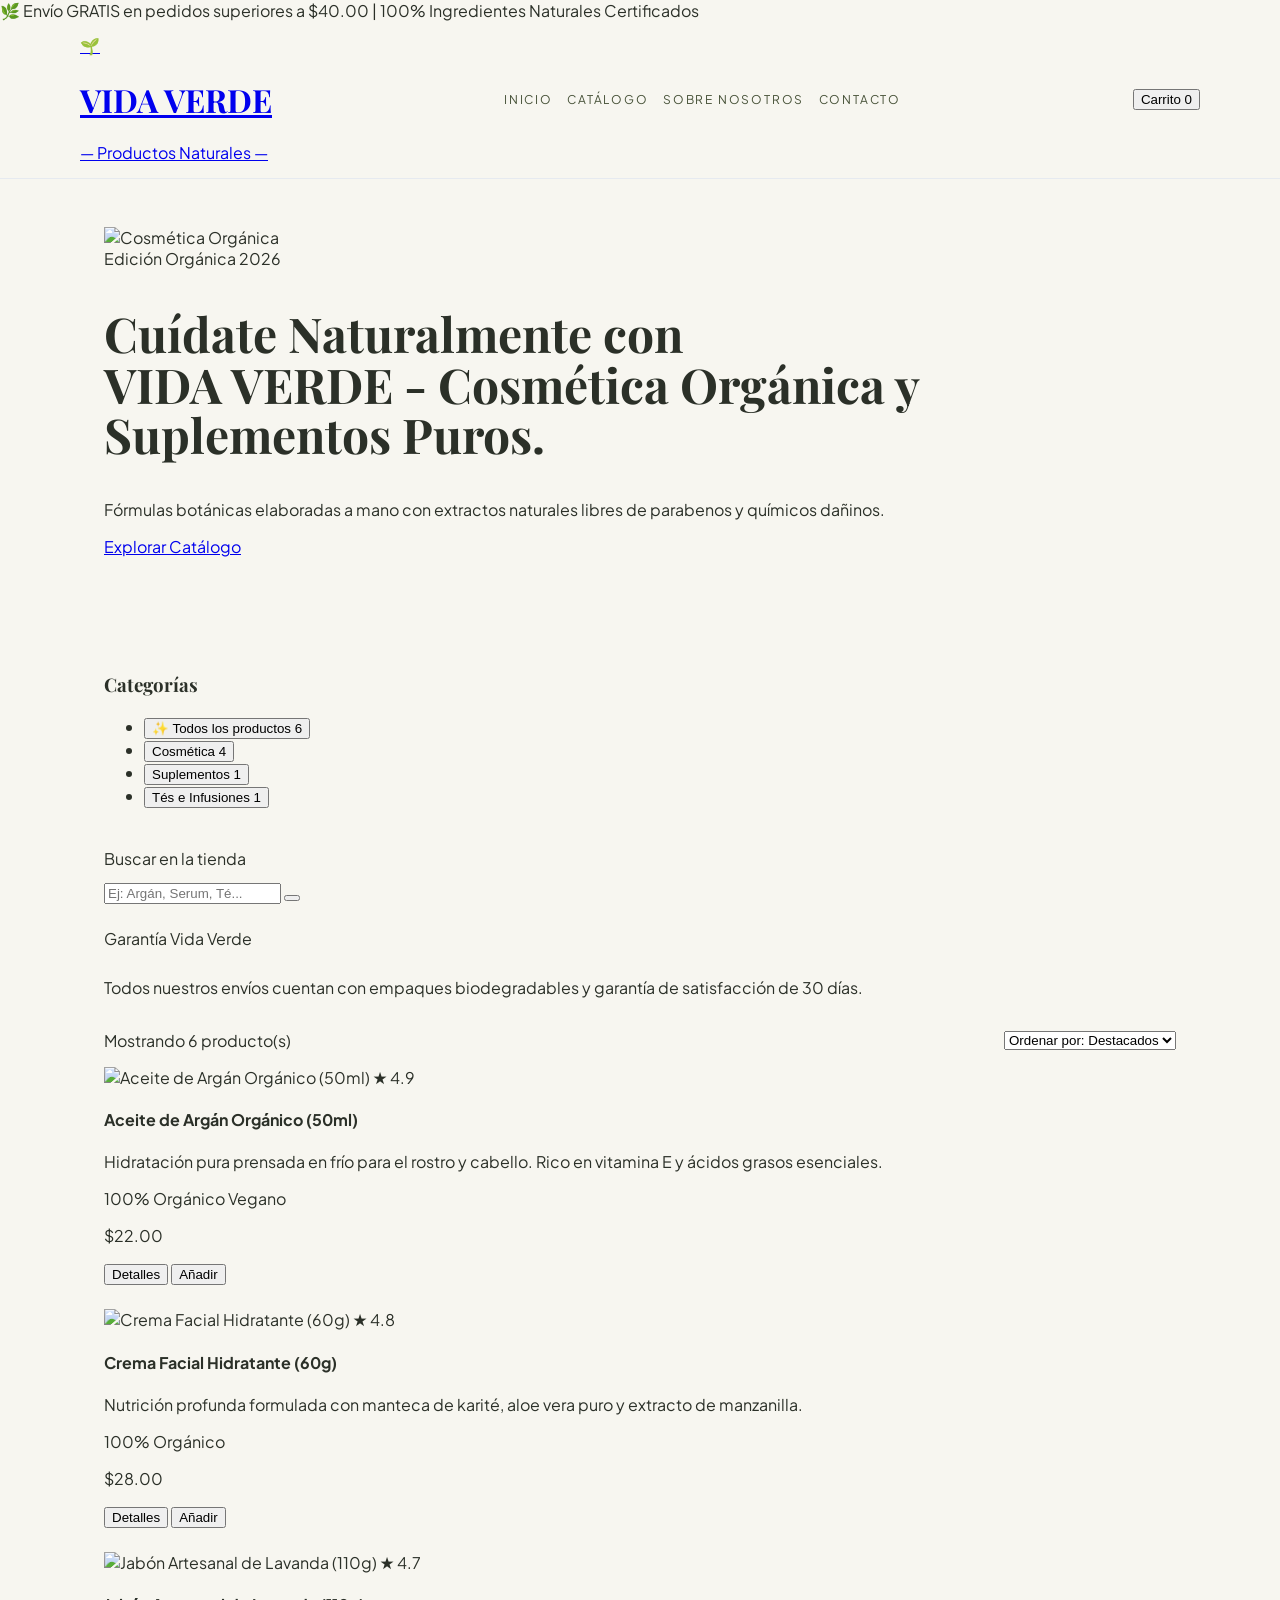
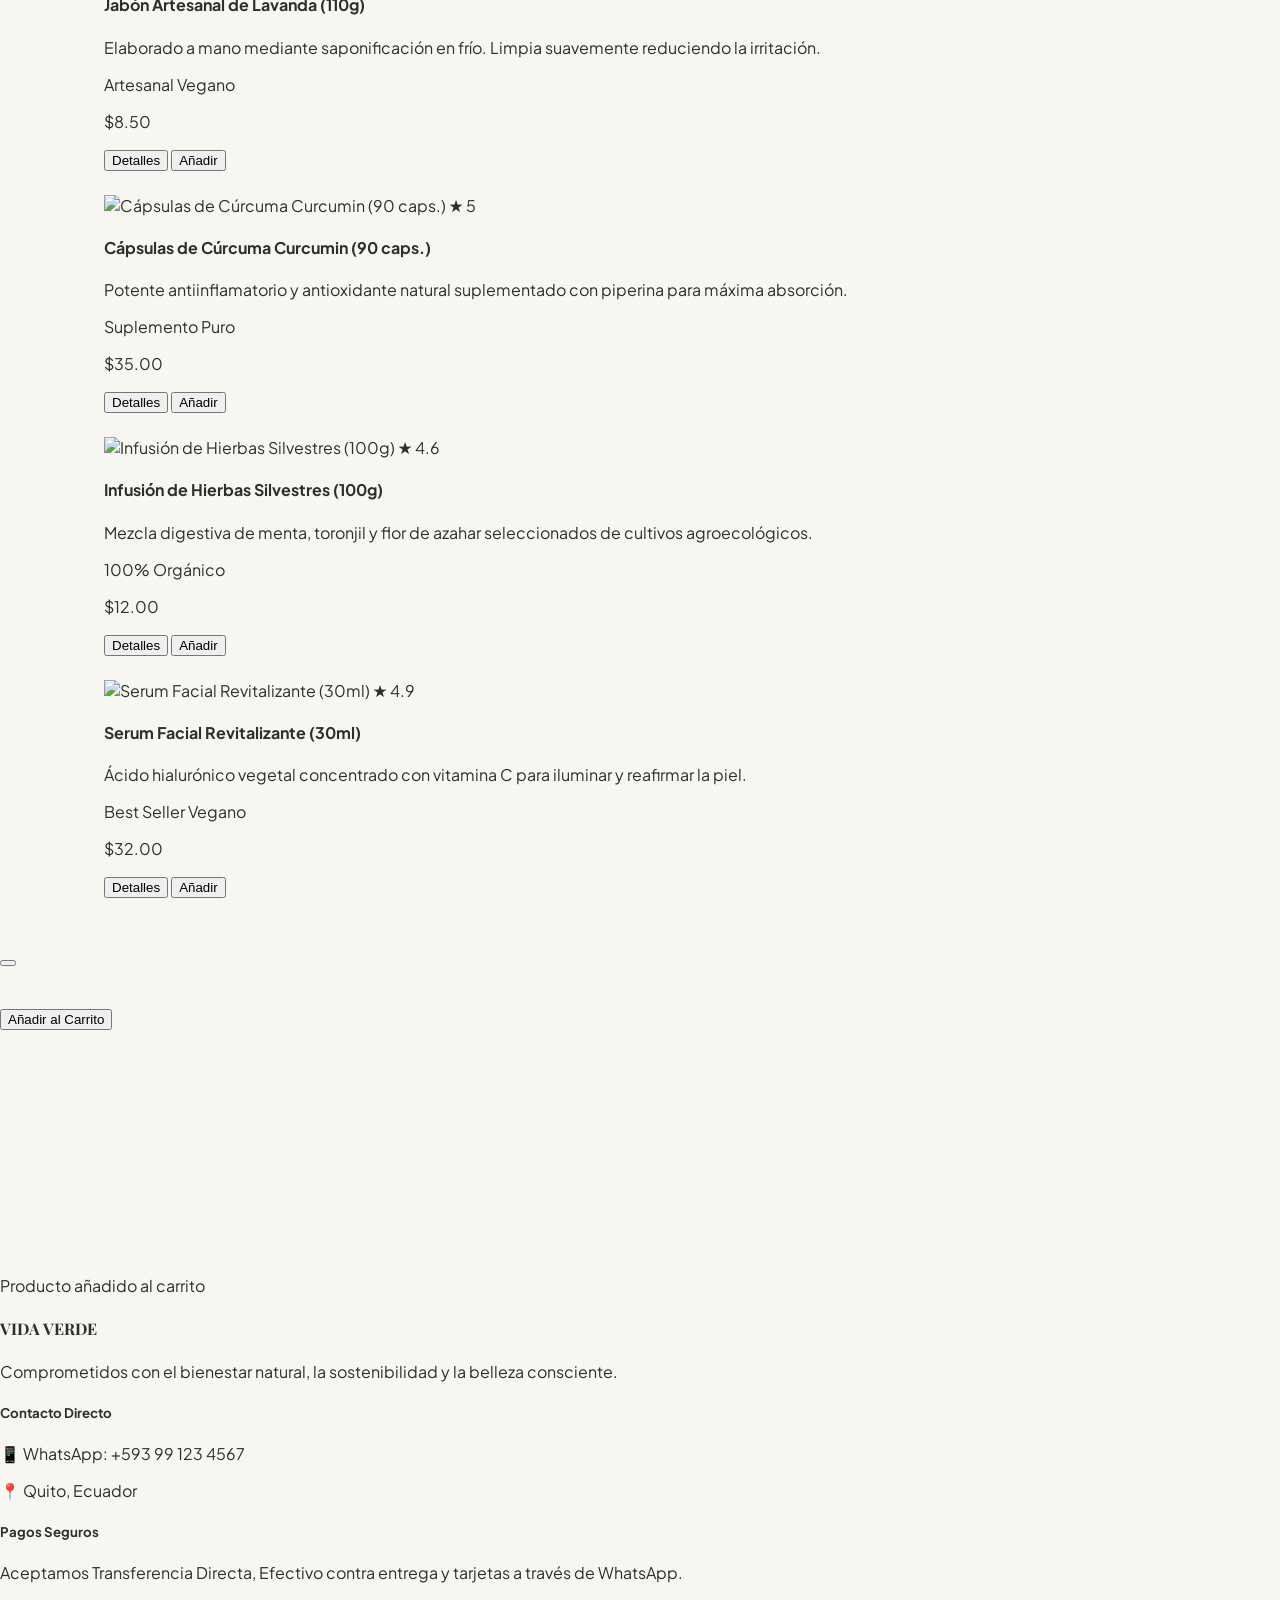
==== index.html @ 77e01f80 "Primer commit" ====
<!DOCTYPE html>
<html lang="es">
<head>
  <meta charset="UTF-8">
  <meta name="viewport" content="width=device-width, initial-scale=1.0, maximum-scale=1.0, user-scalable=no">
  <title>Vida Verde — Cosmética Orgánica & Suplementos Puros</title>
  
  <!-- Tailwind CSS CDN -->
  <script src="https://cdn.tailwindcss.com"></script>
  <script>
    tailwind.config = {
      theme: {
        extend: {
          colors: {
            brand: {
              bg: '#F7F6F0',
              card: '#FFFFFF',
              green: '#5B6E4E',
              'green-dark': '#435239',
              'green-light': '#E8EFE5',
              text: '#2B3028',
              muted: '#6C7367',
              accent: '#C5A059'
            }
          }
        }
      }
    }
  </script>

  <!-- Google Fonts -->
  <link rel="preconnect" href="https://fonts.googleapis.com">
  <link rel="preconnect" href="https://fonts.gstatic.com" crossorigin>
  <link href="https://fonts.googleapis.com/css2?family=Playfair+Display:ital,wght@0,500;0,600;0,700;1,400&family=Plus+Jakarta+Sans:wght@300;400;500;600;700&display=swap" rel="stylesheet">
  
  <!-- Iconos Lucide -->
  <script src="https://unpkg.com/lucide@latest"></script>

  <!-- CSS Personalizado -->
  <link rel="stylesheet" href="styles.css">
</head>
<body class="bg-brand-bg text-brand-text font-sans antialiased min-h-screen flex flex-col">

  <!-- BARRA DE ANUNCIOS SUPERIOR -->
  <div class="bg-brand-green text-white text-[11px] font-medium py-1.5 px-4 text-center tracking-wide flex justify-center items-center gap-2">
    <span>🌿 Envío GRATIS en pedidos superiores a $40.00</span>
    <span class="hidden sm:inline">| 100% Ingredientes Naturales Certificados</span>
  </div>

  <!-- ENCABEZADO PRINCIPAL -->
  <header class="site-header bg-brand-bg/95 backdrop-blur-md border-b border-stone-200/80 sticky top-0 z-40">
    <div class="site-header__inner container flex justify-between items-center">
      
      <!-- Logo -->
      <a href="#" class="flex items-center gap-3 group">
        <div class="w-10 h-10 rounded-full bg-brand-green/15 flex items-center justify-center text-brand-green font-bold text-xl group-hover:scale-105 transition-transform">
          🌱
        </div>
        <div>
          <h1 class="font-serif text-2xl font-bold tracking-tight text-stone-900 leading-none">
            VIDA VERDE
          </h1>
          <span class="text-[9px] uppercase font-bold tracking-widest text-brand-muted block mt-1">— Productos Naturales —</span>
        </div>
      </a>

      <!-- Menú Central (Escritorio) -->
      <nav class="site-nav flex flex-wrap items-center gap-3 text-xs font-semibold uppercase tracking-wider text-stone-700">
        <a href="#" class="text-brand-green font-bold nav-link" data-section="inicio">Inicio</a>
        <a href="#catalogo" class="hover:text-brand-green transition nav-link" data-section="catalogo">Catálogo</a>
        <a href="#nosotros" class="hover:text-brand-green transition nav-link" data-section="nosotros">Sobre Nosotros</a>
        <a href="contact.html" class="hover:text-brand-green transition nav-link" data-section="contacto">Contacto</a>
      </nav>

      <!-- Botón Carrito con Badge Dinámico -->
      <button onclick="toggleCarrito()" class="relative flex items-center gap-2 bg-white border border-stone-200/80 px-3.5 py-2 rounded-full hover:border-brand-green transition shadow-sm">
        <i data-lucide="shopping-bag" class="w-4 h-4 text-brand-green"></i>
        <span class="text-xs font-bold text-stone-800">Carrito</span>
        <span id="cart-count" class="bg-brand-green text-white text-[10px] font-bold w-5 h-5 rounded-full flex items-center justify-center ml-1">0</span>
      </button>

    </div>
  </header>

  <!-- HERO BANNER PREMIUM -->
  <section class="hero-section section container max-w-7xl mx-auto px-4 sm:px-6 pt-4 pb-6 w-full">
    <div class="relative rounded-3xl overflow-hidden bg-stone-900 min-h-[320px] sm:min-h-[380px] flex items-center shadow-sm">
      
      <!-- Imagen de Fondo -->
      <img src="https://images.unsplash.com/photo-1540555700478-4be289fbecef?auto=format&fit=crop&q=80&w=1600" 
           alt="Cosmética Orgánica" 
           class="absolute inset-0 w-full h-full object-cover opacity-85">
      
      <!-- Degradado -->
      <div class="absolute inset-0 bg-gradient-to-r from-stone-950/75 via-stone-900/40 to-transparent"></div>

      <!-- Contenido Banner -->
      <div class="relative z-10 p-6 sm:p-12 max-w-xl text-white space-y-4">
        <span class="inline-block bg-white/20 backdrop-blur-md text-white text-[10px] font-bold uppercase tracking-widest px-3 py-1 rounded-full">
          Edición Orgánica 2026
        </span>
        <h2 class="section-title font-serif text-2xl sm:text-4xl leading-snug font-normal">
          Cuídate Naturalmente con <br>
          <span class="font-semibold text-brand-accent">VIDA VERDE</span> - Cosmética Orgánica y Suplementos Puros.
        </h2>
        <p class="text-xs text-stone-200 font-light max-w-md hidden sm:block">
          Fórmulas botánicas elaboradas a mano con extractos naturales libres de parabenos y químicos dañinos.
        </p>
        <a href="#catalogo" class="inline-flex items-center gap-2 bg-brand-green hover:bg-brand-green-dark text-white text-xs font-semibold px-5 py-2.5 rounded-xl transition">
          Explorar Catálogo <i data-lucide="arrow-right" class="w-3.5 h-3.5"></i>
        </a>
      </div>

    </div>
  </section>

  <!-- CONTENIDO PRINCIPAL: CATEGORÍAS + BUSCADOR + PRODUCTOS -->
  <section id="catalogo" class="catalog-section section container max-w-7xl mx-auto px-4 sm:px-6 grid grid-cols-1 lg:grid-cols-4 gap-8 my-4 flex-1">
    
    <!-- SIDEBAR DE FILTROS (Izquierda) -->
    <aside class="catalog-sidebar lg:col-span-1 space-y-6">
      
      <div>
        <h3 class="font-serif font-bold text-base text-stone-900 pb-2 border-b border-stone-300 flex justify-between items-center">
          <span>Categorías</span>
          <i data-lucide="sliders-horizontal" class="w-4 h-4 text-stone-400"></i>
        </h3>

        <ul class="space-y-1.5 text-xs font-medium text-stone-600 mt-3" id="sidebar-categories">
          <li>
            <button onclick="seleccionarCategoria('todos', this)" class="cat-btn active w-full text-left px-3 py-2 rounded-xl flex justify-between items-center transition bg-brand-green text-white font-semibold">
              <span>✨ Todos los productos</span>
              <span id="count-todos" class="text-[10px] opacity-80">6</span>
            </button>
          </li>
          <li>
            <button onclick="seleccionarCategoria('cosmetica', this)" class="cat-btn w-full text-left px-3 py-2 rounded-xl flex justify-between items-center transition hover:bg-stone-200/60">
              <span>Cosmética</span>
              <span id="count-cosmetica" class="text-[10px] text-stone-400">4</span>
            </button>
          </li>
          <li>
            <button onclick="seleccionarCategoria('suplementos', this)" class="cat-btn w-full text-left px-3 py-2 rounded-xl flex justify-between items-center transition hover:bg-stone-200/60">
              <span>Suplementos</span>
              <span id="count-suplementos" class="text-[10px] text-stone-400">1</span>
            </button>
          </li>
          <li>
            <button onclick="seleccionarCategoria('tes', this)" class="cat-btn w-full text-left px-3 py-2 rounded-xl flex justify-between items-center transition hover:bg-stone-200/60">
              <span>Tés e Infusiones</span>
              <span id="count-tes" class="text-[10px] text-stone-400">1</span>
            </button>
          </li>
        </ul>
      </div>

      <!-- Buscador con icono de limpiar -->
      <div class="search-panel">
        <label class="block text-xs font-bold text-stone-700 mb-1.5">Buscar en la tienda</label>
        <div class="relative">
          <input type="text" id="search-input" oninput="filtrarProductos()" placeholder="Ej: Argán, Serum, Té..." 
                 class="w-full pl-9 pr-8 py-2.5 rounded-xl bg-white border border-stone-300/80 text-xs focus:outline-none focus:ring-1 focus:ring-brand-green shadow-xs">
          <i data-lucide="search" class="w-4 h-4 text-stone-400 absolute left-3 top-3"></i>
          <button onclick="limpiarBuscador()" class="absolute right-2.5 top-3 text-stone-400 hover:text-stone-700">
            <i data-lucide="x-circle" class="w-3.5 h-3.5"></i>
          </button>
        </div>
      </div>

      <!-- Banner de garantía -->
      <div class="guarantee-panel p-4 bg-brand-green-light rounded-2xl border border-brand-green/20 space-y-2">
        <div class="flex items-center gap-2 text-brand-green font-bold text-xs">
          <i data-lucide="shield-check" class="w-4 h-4"></i>
          <span>Garantía Vida Verde</span>
        </div>
        <p class="text-[11px] text-stone-600 leading-relaxed">
          Todos nuestros envíos cuentan con empaques biodegradables y garantía de satisfacción de 30 días.
        </p>
      </div>

    </aside>

    <!-- GRID DE PRODUCTOS (Derecha) -->
    <main class="lg:col-span-3">
      
      <!-- Encabezado de catálogo -->
      <div class="catalog-header flex justify-between items-center mb-4 pb-2 border-b border-stone-200">
        <p class="text-xs text-stone-500" id="resultados-texto">Mostrando todos los productos</p>
        <select id="sort-select" onchange="ordenarProductos()" class="text-xs bg-white border border-stone-300 rounded-lg px-2.5 py-1.5 text-stone-700 focus:outline-none">
          <option value="default">Ordenar por: Destacados</option>
          <option value="price-asc">Precio: Menor a Mayor</option>
          <option value="price-desc">Precio: Mayor a Menor</option>
          <option value="rating">Mejor Calificados</option>
        </select>
      </div>

      <!-- Contenedor del Grid -->
      <div id="grid-productos" class="product-grid grid grid-cols-2 md:grid-cols-3 gap-4 sm:gap-6">
        <!-- Render dinámico desde JS -->
      </div>
    </main>

  </section>

  <!-- MODAL DE VISTA PREVIA RÁPIDA DE PRODUCTO -->
  <div id="product-modal" class="fixed inset-0 bg-stone-900/60 backdrop-blur-sm z-50 hidden flex items-center justify-center p-4">
    <div class="bg-white rounded-3xl max-w-xl w-full overflow-hidden shadow-2xl relative flex flex-col md:flex-row">
      <button onclick="cerrarModalProducto()" class="absolute top-3 right-3 z-10 w-8 h-8 bg-stone-100 hover:bg-stone-200 rounded-full flex items-center justify-center text-stone-600">
        <i data-lucide="x" class="w-4 h-4"></i>
      </button>

      <div class="w-full md:w-1/2 bg-stone-100 h-56 md:h-auto">
        <img id="modal-img" src="" alt="" class="w-full h-full object-cover">
      </div>

      <div class="p-6 w-full md:w-1/2 flex flex-col justify-between space-y-4">
        <div>
          <span id="modal-tag" class="bg-brand-green-light text-brand-green text-[10px] font-bold px-2.5 py-1 rounded-full uppercase"></span>
          <h3 id="modal-title" class="font-serif font-bold text-stone-900 text-lg mt-2 leading-tight"></h3>
          <p id="modal-price" class="text-xl font-bold text-brand-green mt-1"></p>
          <p id="modal-desc" class="text-xs text-stone-600 mt-2 leading-relaxed"></p>
        </div>

        <div class="space-y-3 pt-2 border-t border-stone-100">
          <div class="flex items-center gap-1 text-amber-500 text-xs" id="modal-stars"></div>
          <button id="modal-add-btn" class="w-full bg-brand-green hover:bg-brand-green-dark text-white font-semibold py-2.5 rounded-xl text-xs transition flex items-center justify-center gap-2">
            <i data-lucide="shopping-bag" class="w-4 h-4"></i> Añadir al Carrito
          </button>
        </div>
      </div>
    </div>
  </div>

  <!-- MODAL CARRITO -->
  <div id="cart-modal" class="fixed inset-0 bg-stone-900/60 backdrop-blur-sm z-50 hidden flex justify-end">
    <div class="bg-white w-full max-w-md h-full flex flex-col shadow-2xl cart-panel">
      <div class="p-5 bg-brand-bg border-b border-stone-200 flex justify-between items-center">
        <div class="flex items-center gap-2">
          <i data-lucide="shopping-bag" class="w-5 h-5 text-brand-green"></i>
          <h3 class="font-serif font-bold text-stone-900 text-base">Tu Carrito de Compras</h3>
        </div>
        <button onclick="toggleCarrito()" class="text-stone-400 hover:text-stone-800"><i data-lucide="x" class="w-5 h-5"></i></button>
      </div>
      
      <!-- Acción de borrar producto seleccionado -->
      <!-- Lista de Items en Carrito -->
      <div id="cart-items" class="flex-1 overflow-y-auto p-5 divide-y divide-stone-100 space-y-2"></div>

      <!-- Formulario de Finalización -->
      <div class="p-5 bg-brand-bg border-t border-stone-200 space-y-3">
        <input type="text" id="client-name" placeholder="Tu Nombre y Apellido" class="w-full p-2.5 text-xs bg-white rounded-xl border border-stone-300 focus:outline-none focus:ring-1 focus:ring-brand-green">
        <input type="text" id="client-address" placeholder="Dirección Exacta de Entrega" class="w-full p-2.5 text-xs bg-white rounded-xl border border-stone-300 focus:outline-none focus:ring-1 focus:ring-brand-green">
        <div class="space-y-1.5 pt-2 border-t text-xs">
          <div class="flex justify-between text-stone-500">
            <span>Subtotal:</span>
            <span id="cart-subtotal">$0.00</span>
          </div>
          <div class="flex justify-between text-stone-500">
            <span>Envío:</span>
            <span id="cart-shipping">$0.00</span>
          </div>
          <div class="flex justify-between font-bold text-stone-900 text-sm pt-1 border-t">
            <span>Total Final:</span>
            <span id="cart-total" class="text-brand-green text-base">$0.00</span>
          </div>
        </div>

        <button onclick="enviarPedidoWhatsApp()" class="w-full bg-brand-green hover:bg-brand-green-dark text-white font-semibold py-3 rounded-xl flex items-center justify-center gap-2 text-xs transition shadow-md">
          <i data-lucide="message-circle" class="w-4 h-4"></i> Confirmar Pedido por WhatsApp
        </button>
      </div>
    </div>
  </div>

  <!-- NOTIFICACIÓN TOAST -->
  <div id="toast" class="fixed bottom-5 right-5 z-50 bg-stone-900 text-white text-xs px-4 py-3 rounded-2xl shadow-xl flex items-center gap-3 transition-all duration-300 opacity-0 translate-y-5 pointer-events-none">
    <i data-lucide="check-circle" class="w-4 h-4 text-emerald-300"></i>
    <span id="toast-message">Producto añadido al carrito</span>
  </div>

  <!-- PIE DE PÁGINA ELEGANTE -->
  <footer class="bg-stone-900 text-stone-400 text-xs py-10 border-t border-stone-800 mt-12">
    <div class="max-w-7xl mx-auto px-6 grid grid-cols-1 md:grid-cols-3 gap-8">
      <div>
        <h4 class="font-serif text-white text-lg font-bold">VIDA VERDE</h4>
        <p class="mt-2 text-stone-400 leading-relaxed text-[11px]">Comprometidos con el bienestar natural, la sostenibilidad y la belleza consciente.</p>
      </div>
      <div>
        <h5 class="text-white font-bold mb-2">Contacto Directo</h5>
        <p>📱 WhatsApp: +593 99 123 4567</p>
        <p class="mt-1">📍 Quito, Ecuador</p>
      </div>
      <div>
        <h5 class="text-white font-bold mb-2">Pagos Seguros</h5>
        <p class="text-stone-400 text-[11px]">Aceptamos Transferencia Directa, Efectivo contra entrega y tarjetas a través de WhatsApp.</p>
      </div>
    </div>
    <div class="max-w-7xl mx-auto px-6 mt-8 pt-4 border-t border-stone-800 text-center text-[10px] text-stone-500">
      © 2026 Vida Verde. Todos los derechos reservados.
    </div>
  </footer>

  <script src="script.js"></script>
</body>
</html>
---- styles.css ----
:root {
  --brand-bg: #F7F6F0;
  --brand-card: #FFFFFF;
  --brand-green: #5B6E4E;
  --brand-green-dark: #435239;
  --brand-green-light: #E8EFE5;
  --brand-text: #2B3028;
  --brand-muted: #6C7367;
  --brand-accent: #C5A059;
  --border: rgba(148, 163, 184, 0.16);
  --shadow-soft: 0 18px 45px rgba(15, 23, 42, 0.08);
  --radius-card: 28px;
}

* {
  box-sizing: border-box;
}

html {
  scroll-behavior: smooth;
  font-family: 'Plus Jakarta Sans', sans-serif;
}

body {
  margin: 0;
  min-height: 100vh;
  background: var(--brand-bg);
  color: var(--brand-text);
}

h1,
h2,
h3,
.font-serif {
  font-family: 'Playfair Display', serif;
}

.container {
  max-width: 1120px;
  margin-left: auto;
  margin-right: auto;
  padding-left: 1rem;
  padding-right: 1rem;
}

@media (min-width: 640px) {
  .container {
    padding-left: 1.5rem;
    padding-right: 1.5rem;
  }
}

.site-header {
  background: rgba(247, 246, 240, 0.95);
  border-bottom: 1px solid rgba(226, 232, 240, 0.8);
  position: sticky;
  top: 0;
  z-index: 40;
}

.site-header__inner {
  display: flex;
  justify-content: space-between;
  align-items: center;
  gap: 1rem;
  padding: 0.9rem 0;
  width: 100%;
}

.site-nav {
  display: flex;
  flex-wrap: wrap;
  gap: 0.9rem;
  font-size: 0.75rem;
  letter-spacing: 0.15em;
  text-transform: uppercase;
}

.site-nav a {
  color: #475238;
  text-decoration: none;
  transition: color 0.2s ease, background-color 0.2s ease, transform 0.2s ease;
}

.site-nav a:hover,
.site-nav a:focus {
  color: #3b4b2f;
}

.site-nav a.active,
.site-nav a[aria-current='page'] {
  color: #ffffff;
  background: var(--brand-green);
  padding: 0.75rem 1rem;
  border-radius: 999px;
}

.section {
  padding-top: 3rem;
  padding-bottom: 3rem;
}

.section-title {
  font-size: clamp(2rem, 4vw, 3rem);
  line-height: 1.05;
}

.section-copy {
  color: var(--brand-muted);
  line-height: 1.8;
}

.hero-section {
  position: relative;
}

.catalog-section {
  min-height: 100vh;
}

.catalog-sidebar {
  display: flex;
  flex-direction: column;
  gap: 1.5rem;
}

.search-panel {
  display: flex;
  flex-direction: column;
  gap: 0.75rem;
}

.guarantee-panel {
  display: flex;
  flex-direction: column;
  gap: 0.75rem;
}

.catalog-header {
  display: flex;
  justify-content: space-between;
  align-items: center;
  gap: 1rem;
}

.product-grid {
  display: grid;
  gap: 1.5rem;
}

.contact-panel {
  display: flex;
  flex-direction: column;
  gap: 1.75rem;
}

.card {
  background: var(--brand-card);
  border-radius: var(--radius-card);
  border: 1px solid rgba(226, 232, 240, 0.8);
}

.card-shadow {
  box-shadow: var(--shadow-soft);
}

.card-hover {
  transition: transform 0.25s ease, box-shadow 0.25s ease;
}

.card-hover:hover {
  transform: translateY(-4px);
  box-shadow: 0 22px 48px rgba(15, 23, 42, 0.08);
}

.btn {
  display: inline-flex;
  align-items: center;
  justify-content: center;
  gap: 0.5rem;
  padding: 0.95rem 1.5rem;
  border-radius: 999px;
  font-weight: 600;
  text-decoration: none;
  transition: transform 0.2s ease, background-color 0.2s ease;
}

.btn:hover {
  transform: translateY(-1px);
}

.btn-primary {
  color: #ffffff;
  background: var(--brand-green);
  transition: transform 0.2s ease, box-shadow 0.2s ease, background-color 0.2s ease;
}

.btn-primary:hover {
  background: var(--brand-green-dark);
  transform: translateY(-1px) scale(1.01);
  box-shadow: 0 14px 30px -16px rgba(20, 59, 25, 0.3);
}

.btn-secondary {
  color: var(--brand-text);
  background: #f8faf7;
  border: 1px solid rgba(91, 110, 78, 0.16);
}

#cart-modal input[type="text"] {
  transition: border-color 0.2s ease, box-shadow 0.2s ease;
}

#cart-modal input[type="text"]:focus {
  border-color: var(--brand-green);
  box-shadow: 0 0 0 6px rgba(91, 110, 78, 0.12);
}

#toast {
  will-change: transform, opacity;
}

#toast i {
  opacity: 0.95;
}

#toast span {
  line-height: 1.3;
}

.button-soft {
  transition: transform 0.2s ease, box-shadow 0.2s ease, background-color 0.2s ease;
}

.button-soft:hover {
  transform: translateY(-1px);
}

.product-card:hover {
  transform: translateY(-6px);
  box-shadow: 0 18px 36px -12px rgba(0, 0, 0, 0.1);
}

.input-focus {
  outline: none;
  border-color: var(--brand-green);
  box-shadow: 0 0 0 6px rgba(91, 110, 78, 0.12);
}

.input-field:focus,
.textarea-field:focus {
  outline: none;
  border-color: var(--brand-green);
  box-shadow: 0 0 0 4px rgba(91, 110, 78, 0.12);
}

.product-card {
  transition: transform 0.25s cubic-bezier(0.16, 1, 0.3, 1), box-shadow 0.25s cubic-bezier(0.16, 1, 0.3, 1), opacity 0.35s ease;
}

.product-card.fade-up {
  opacity: 0;
  transform: translateY(18px);
}

.product-card.fade-up.visible {
  opacity: 1;
  transform: translateY(0);
}

.product-card:hover {
  transform: translateY(-4px);
  box-shadow: 0 14px 28px -8px rgba(0, 0, 0, 0.07);
}

.cart-panel {
  transform: translateX(18px);
  opacity: 0;
  transition: transform 0.3s ease, opacity 0.3s ease;
}

#cart-modal:not(.hidden) .cart-panel {
  transform: translateX(0);
  opacity: 1;
}

.cart-count-pulse {
  animation: cart-pulse 0.35s ease;
}

@keyframes cart-pulse {
  0% { transform: scale(1); }
  50% { transform: scale(1.25); }
  100% { transform: scale(1); }
}

/* Scrollbar estilizada */
::-webkit-scrollbar {
  width: 6px;
}

::-webkit-scrollbar-track {
  background: var(--brand-bg);
}

::-webkit-scrollbar-thumb {
  background: var(--brand-accent);
  border-radius: 99px;
}

@media (max-width: 1024px) {
  #sidebar-categories {
    display: flex;
    overflow-x: auto;
    white-space: nowrap;
    padding-bottom: 4px;
  }

  #sidebar-categories li {
    flex-shrink: 0;
  }

  .site-header__inner {
    flex-wrap: wrap;
  }

  .site-header__inner > a,
  .site-header__inner > nav,
  .site-header__inner > button {
    width: 100%;
  }

  .site-header__inner > nav {
    justify-content: flex-start;
  }
}

#catalogo {
  scroll-margin-top: 90px;
}
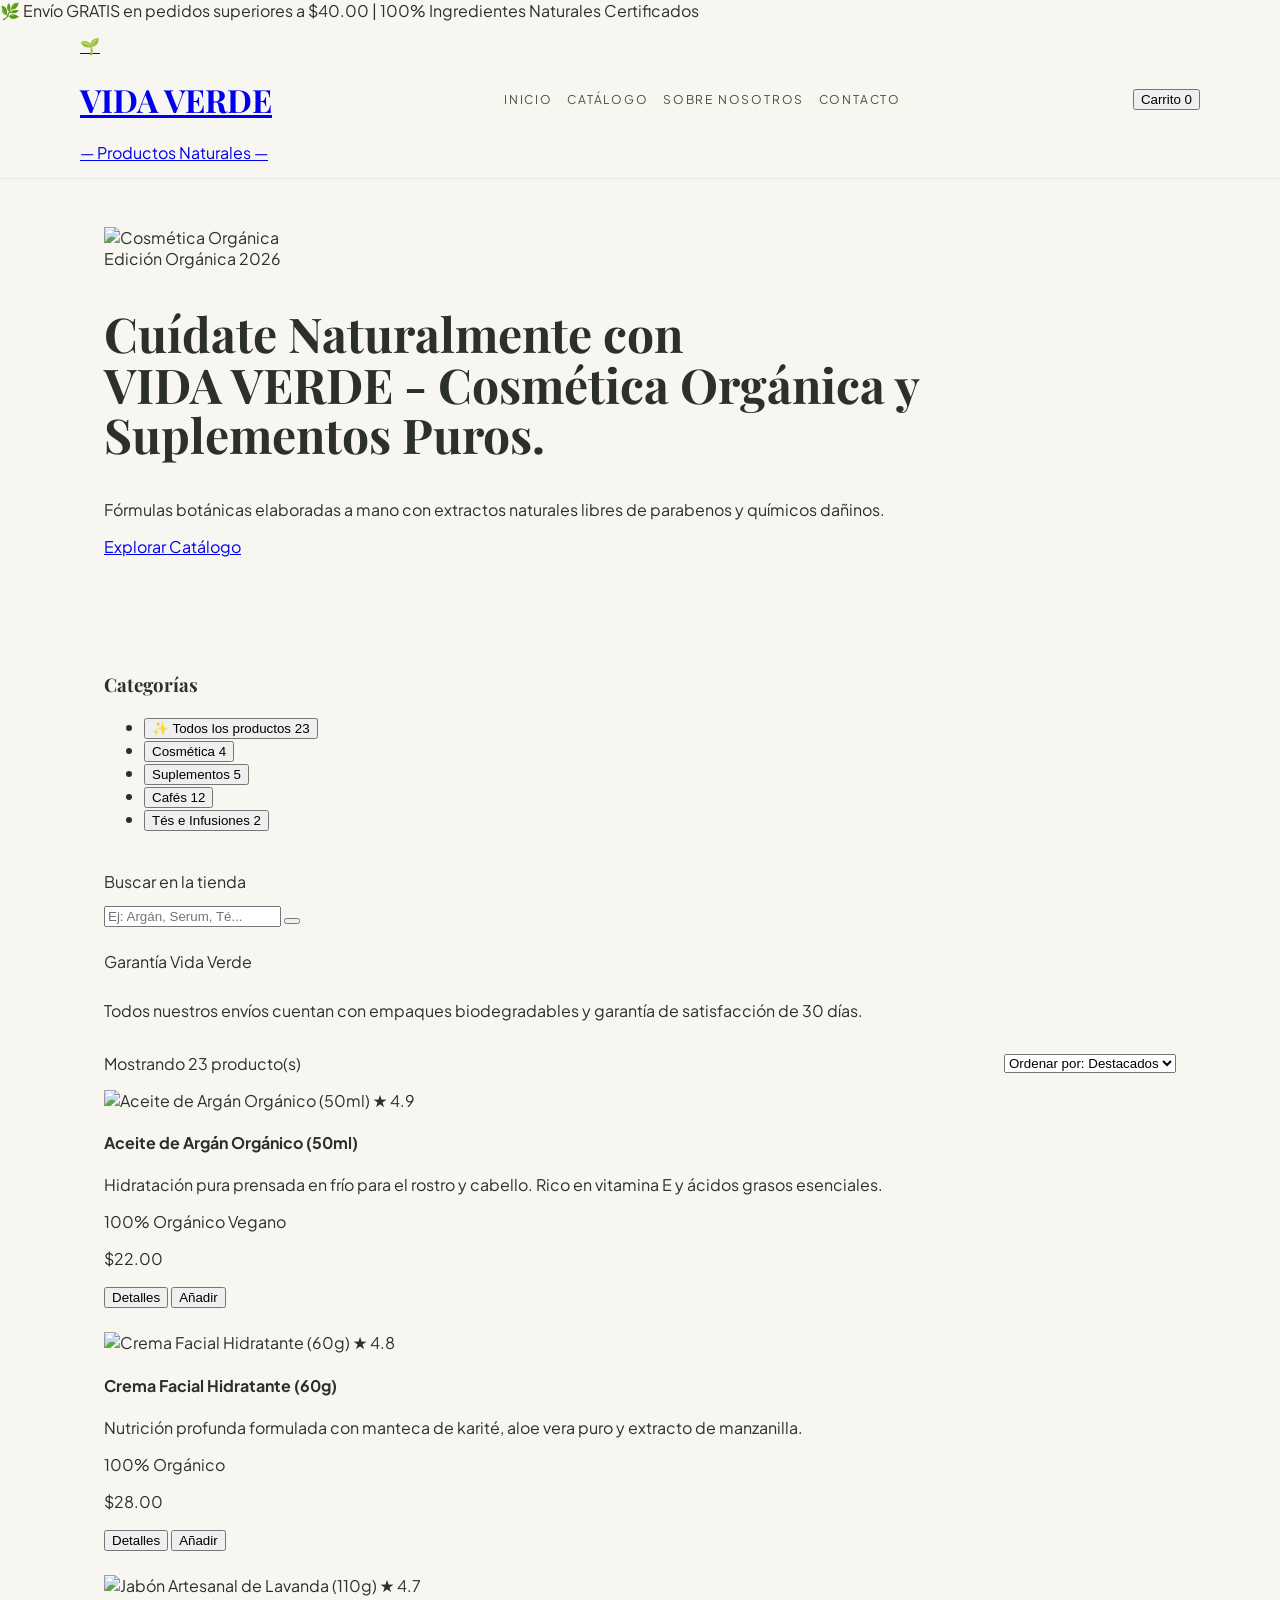
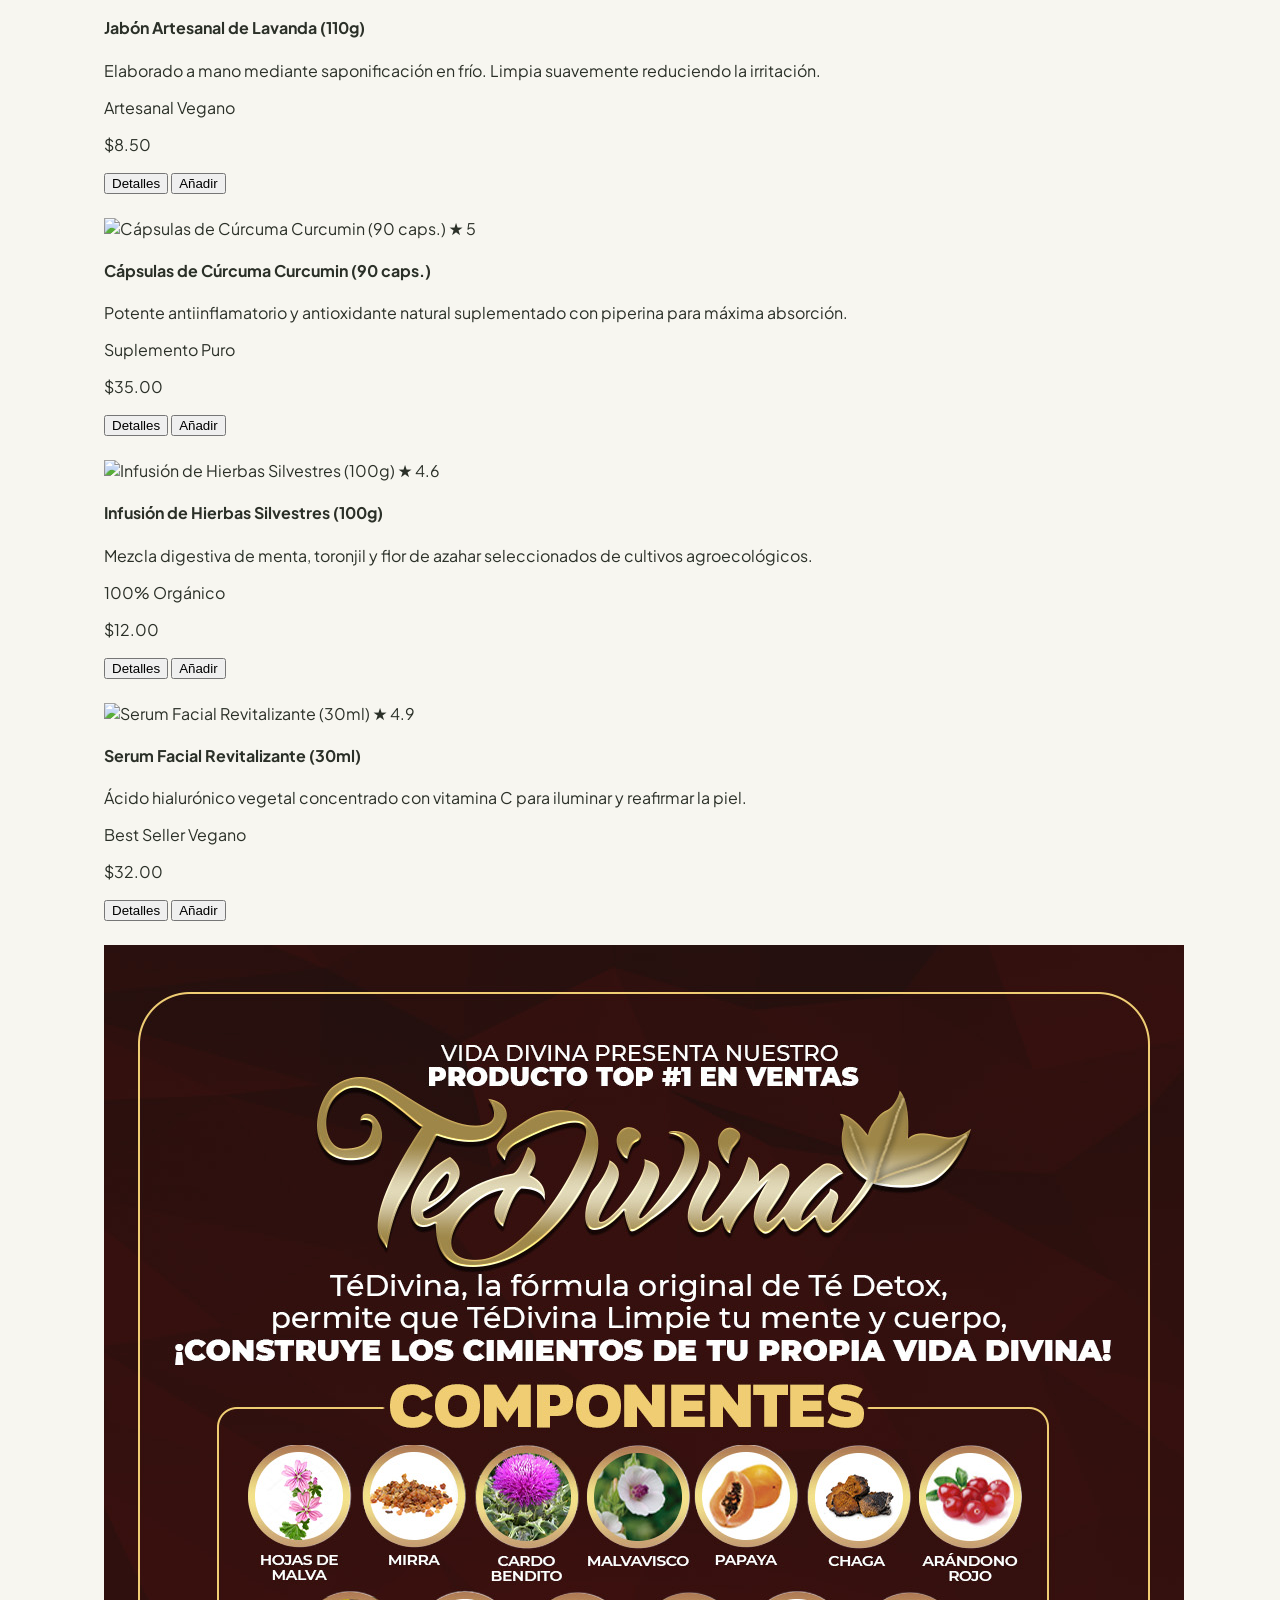
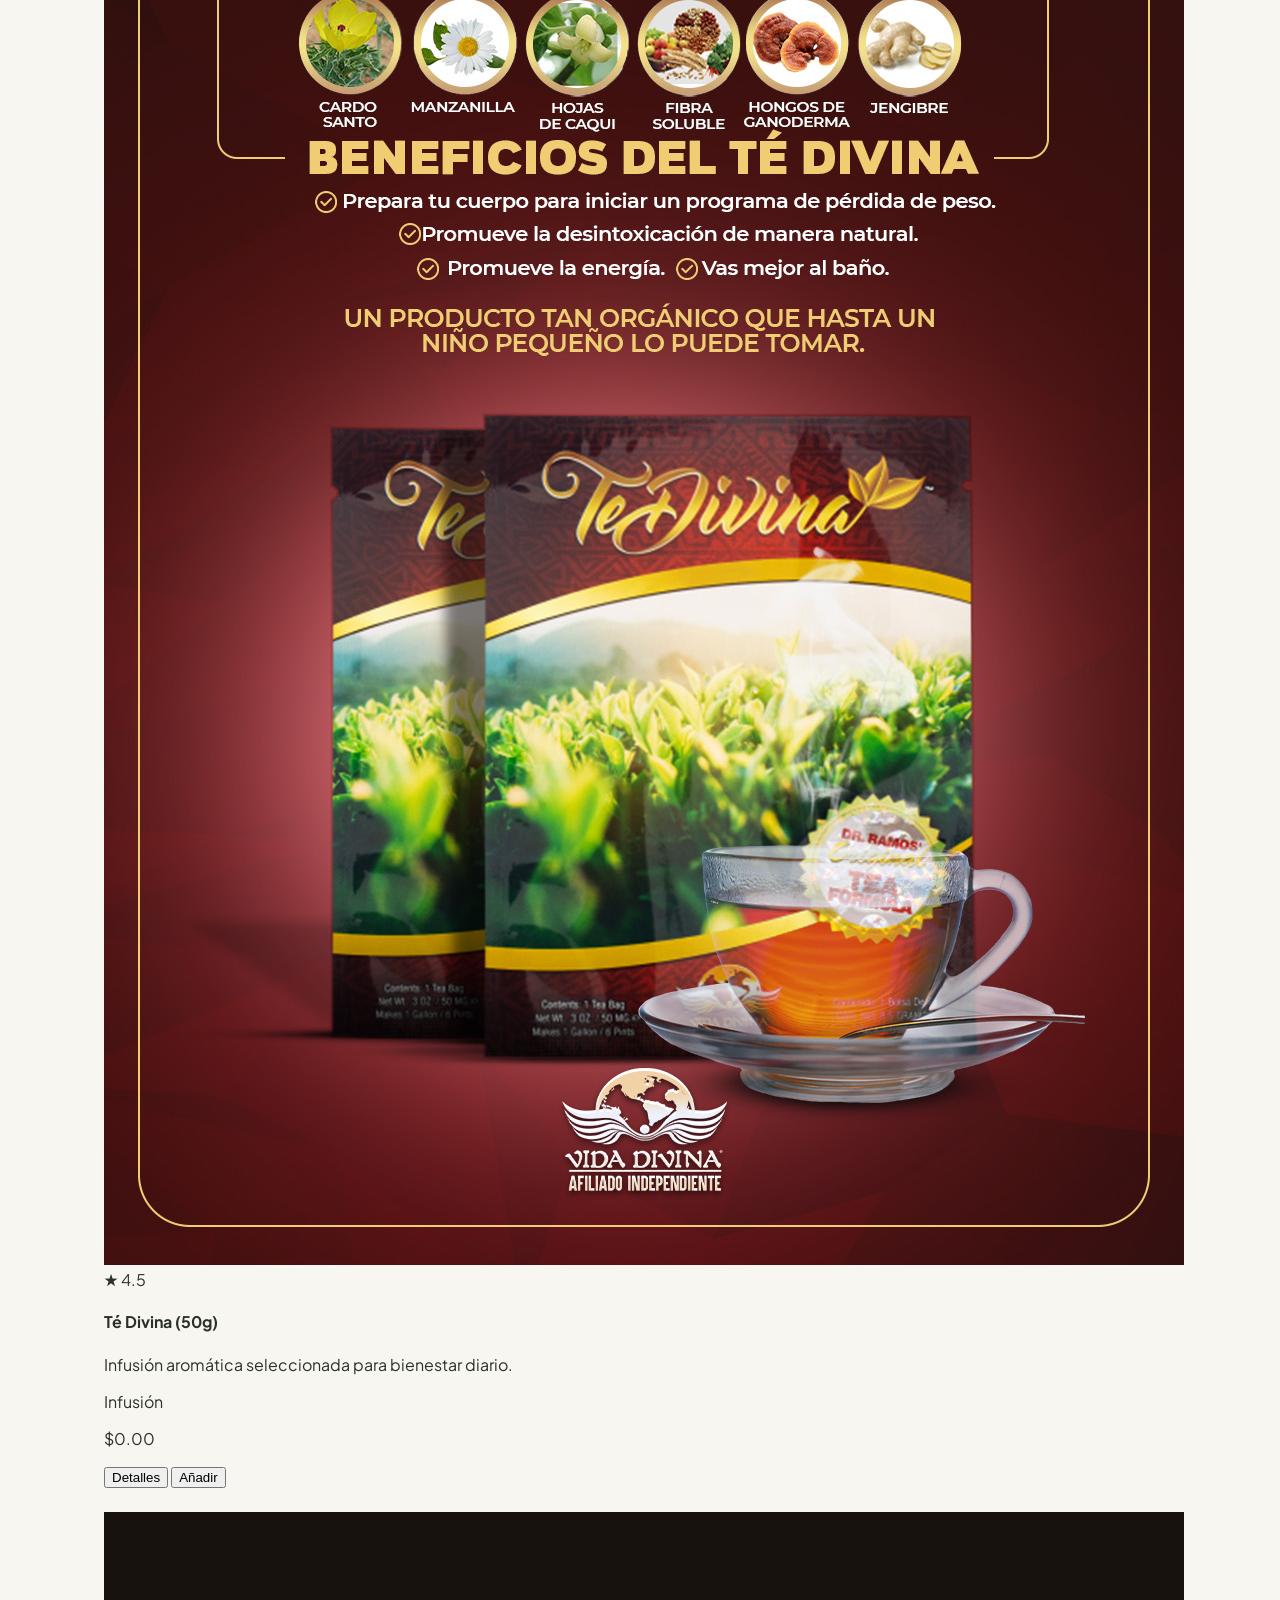
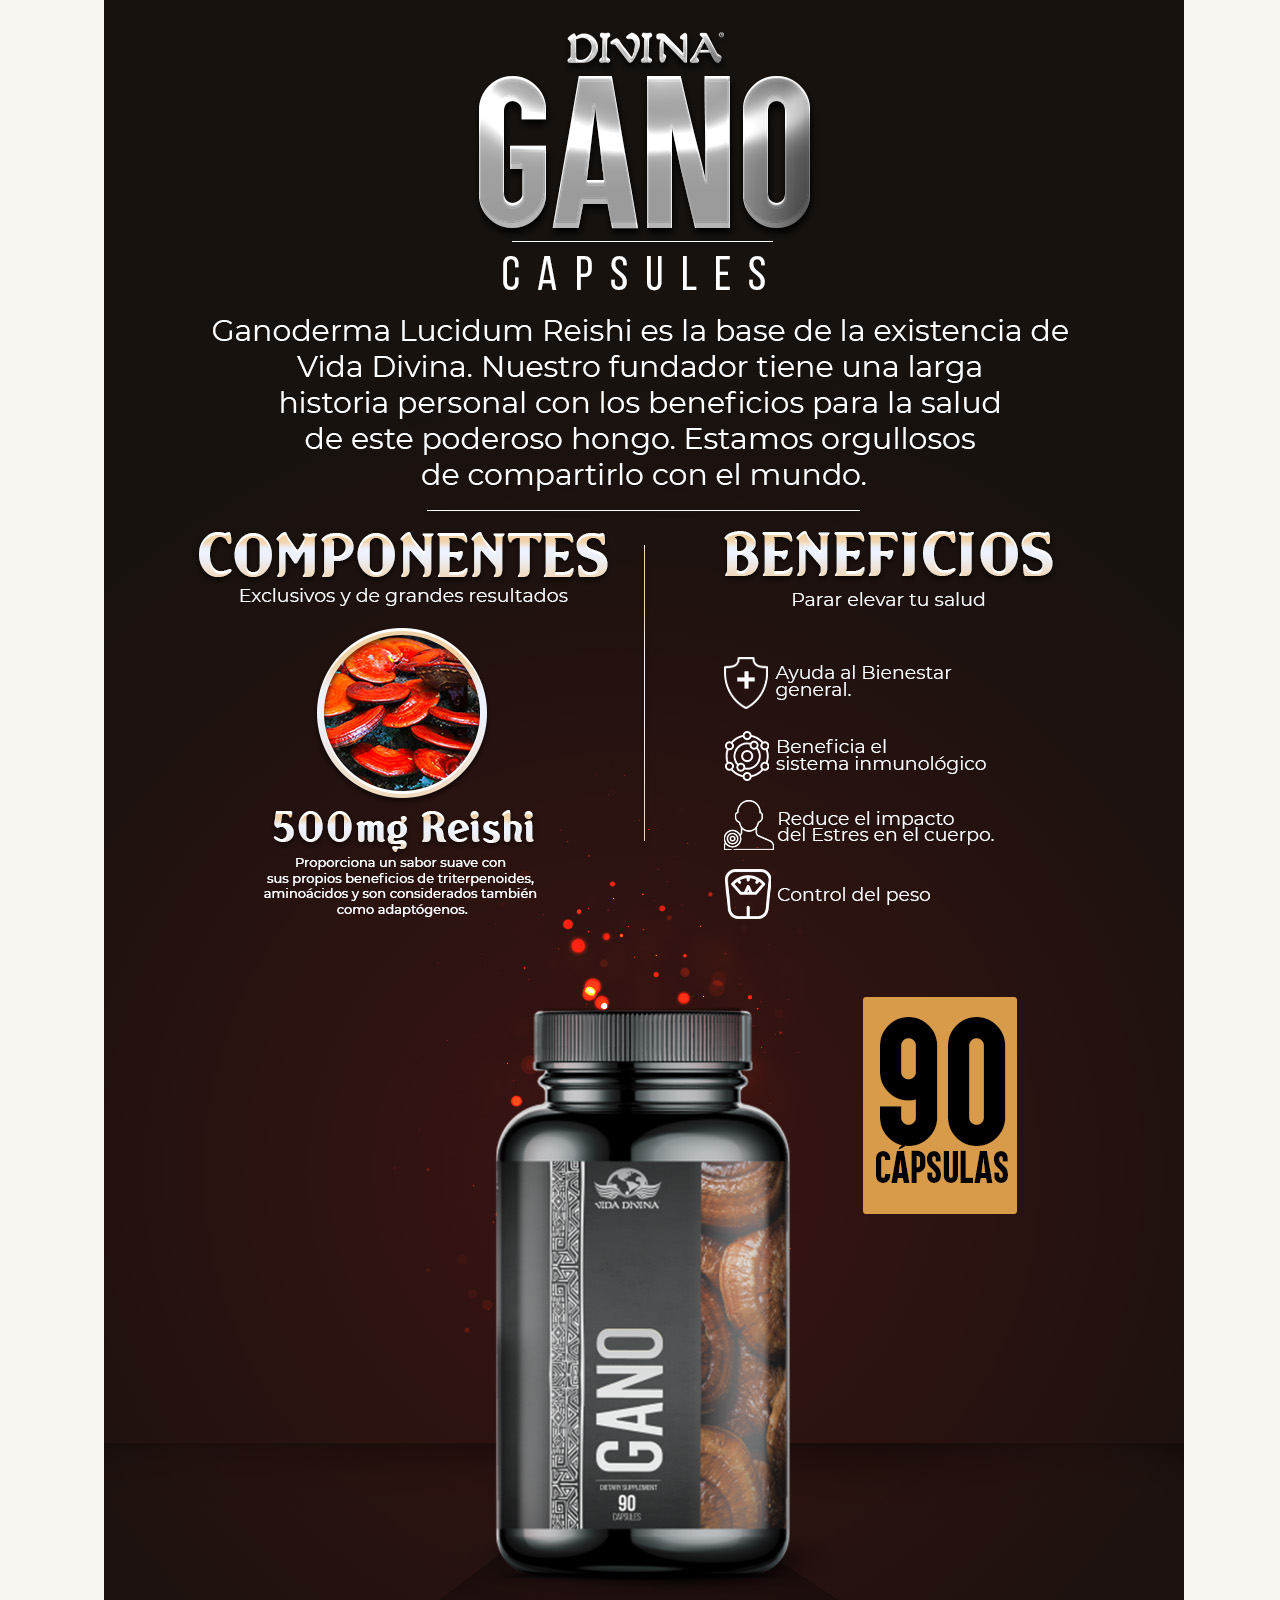
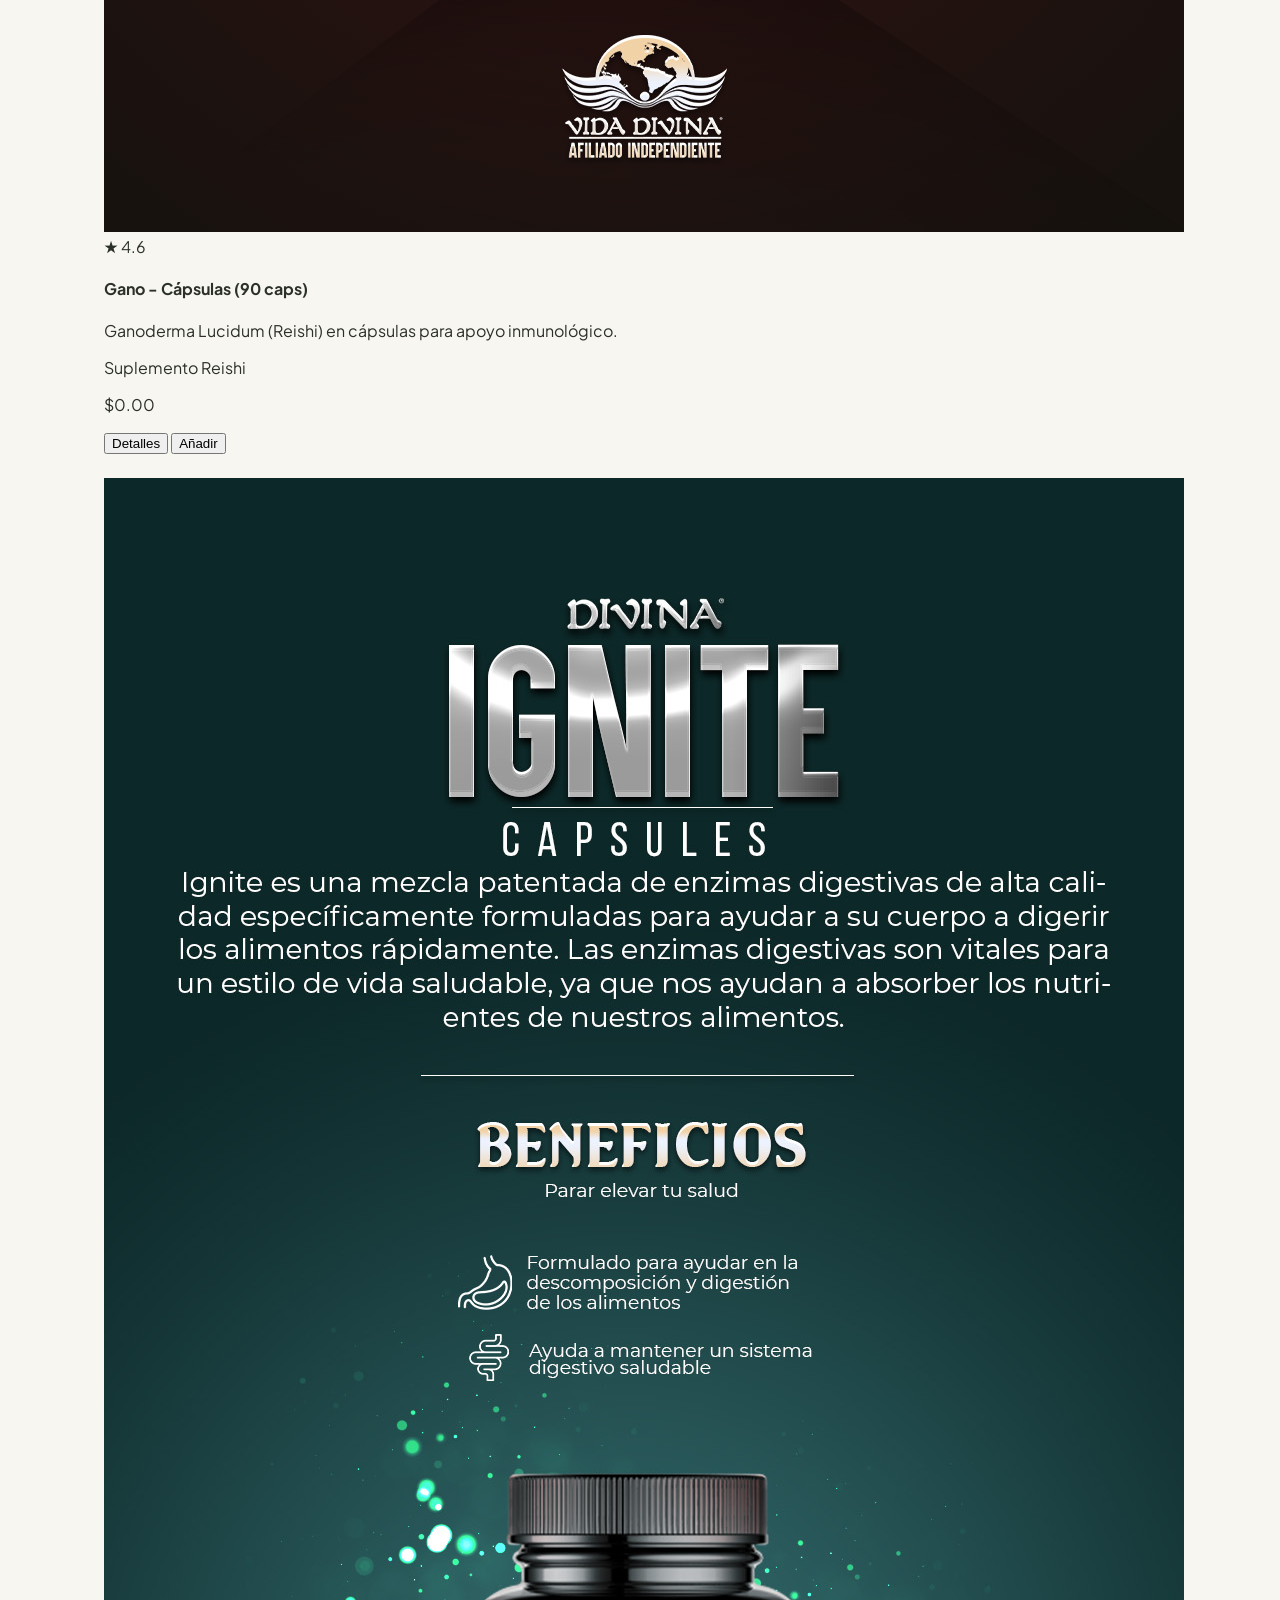
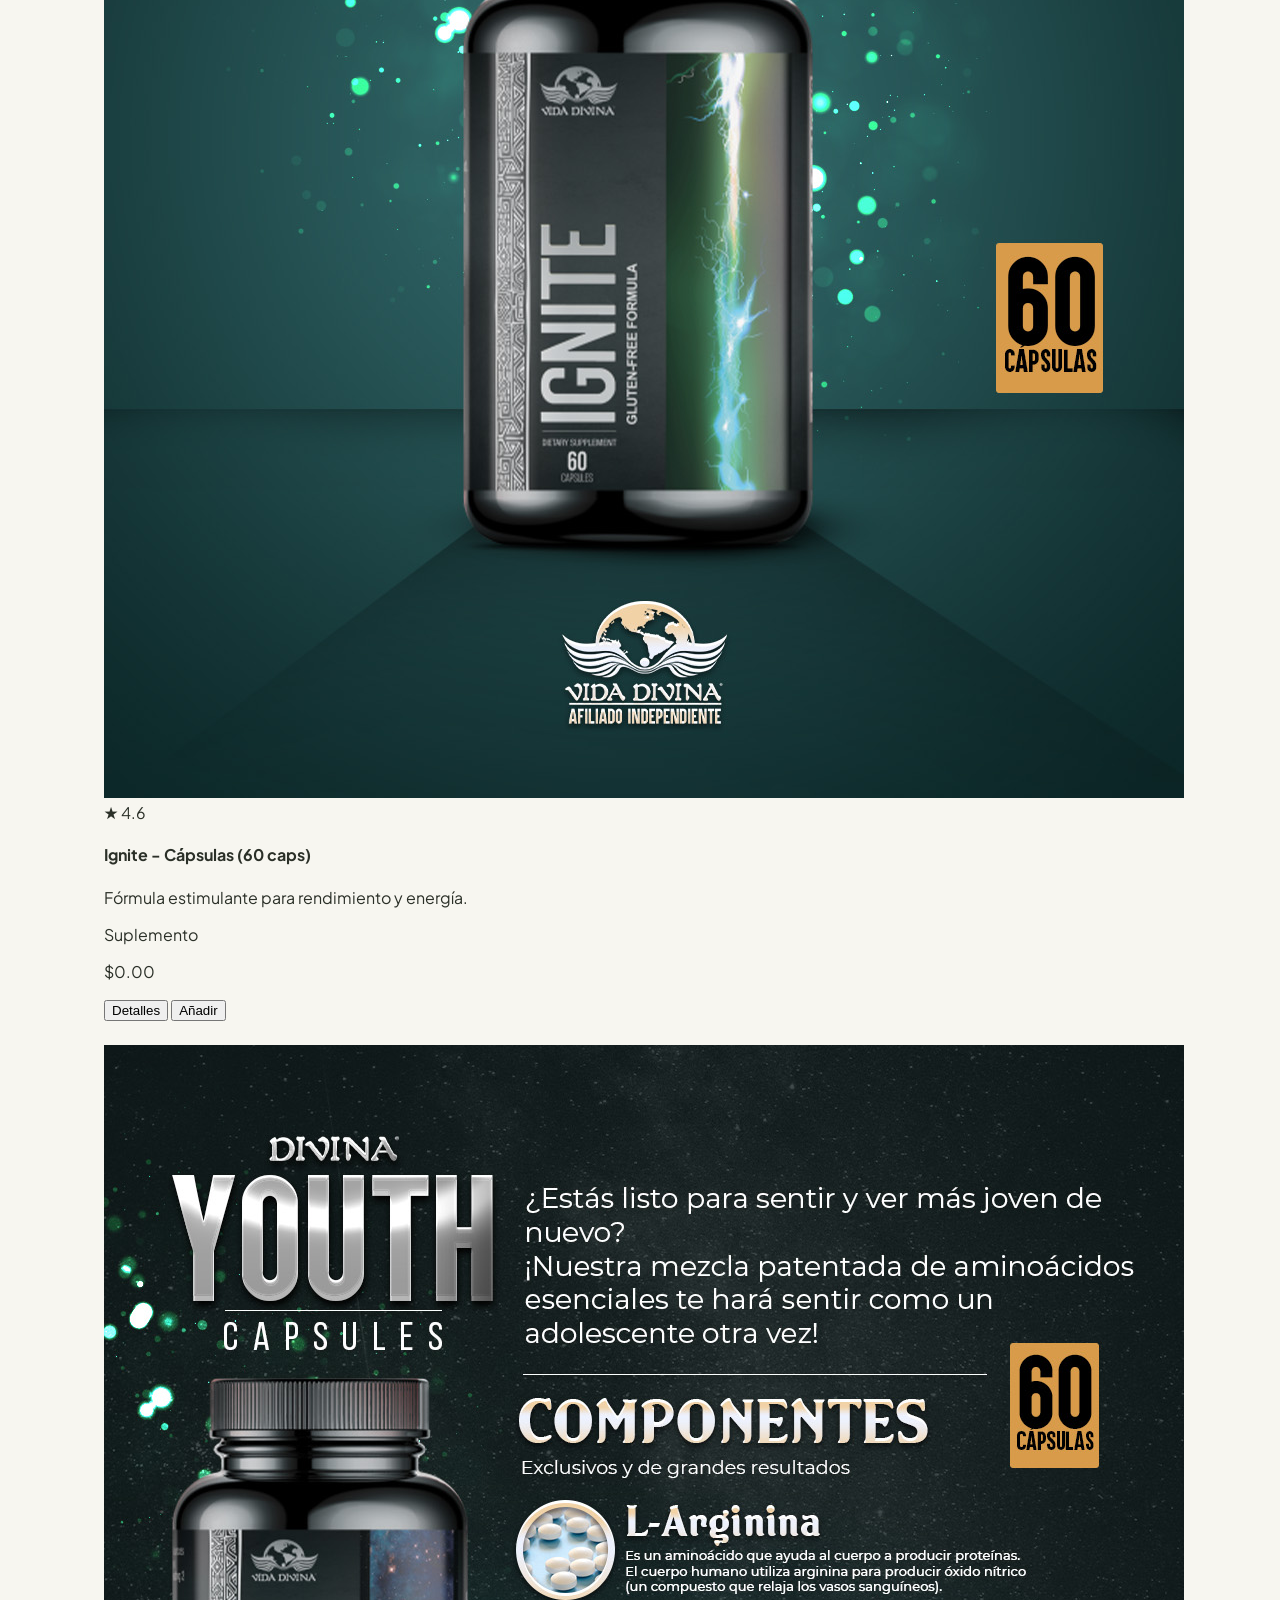
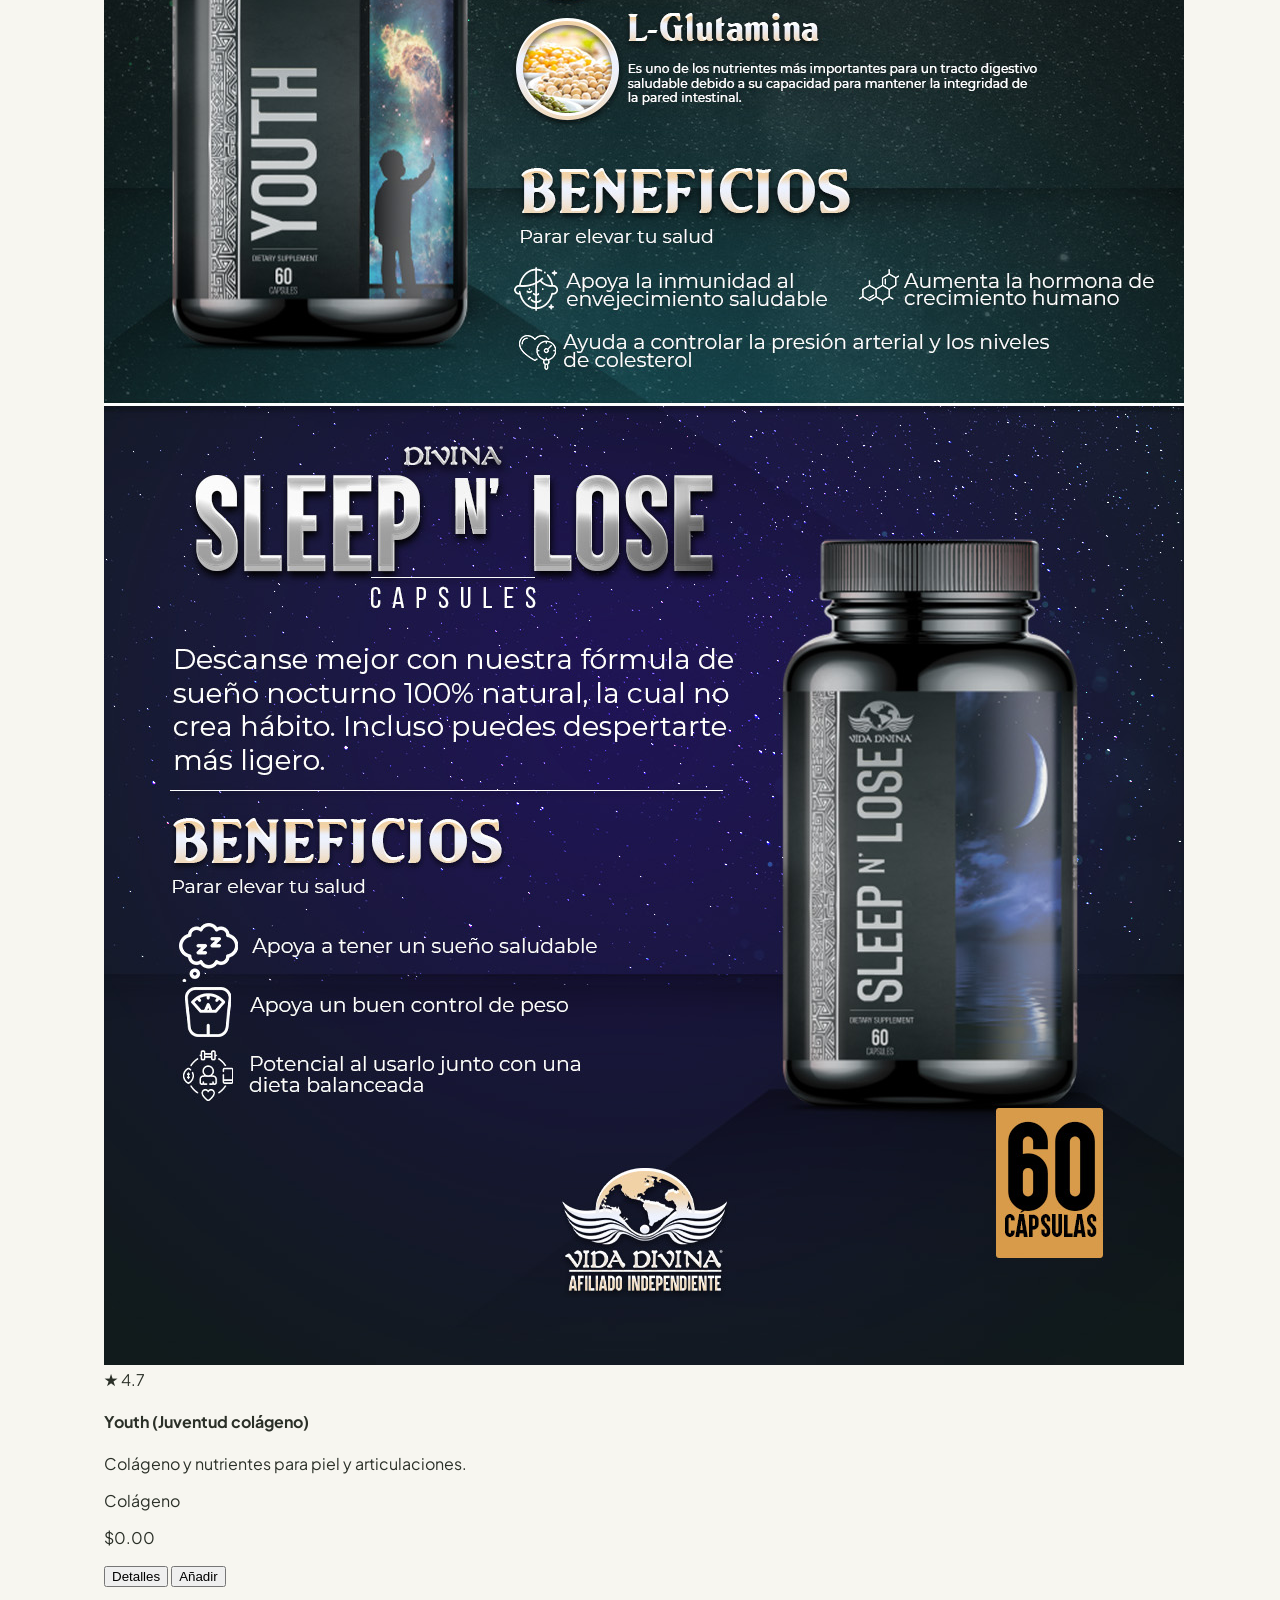
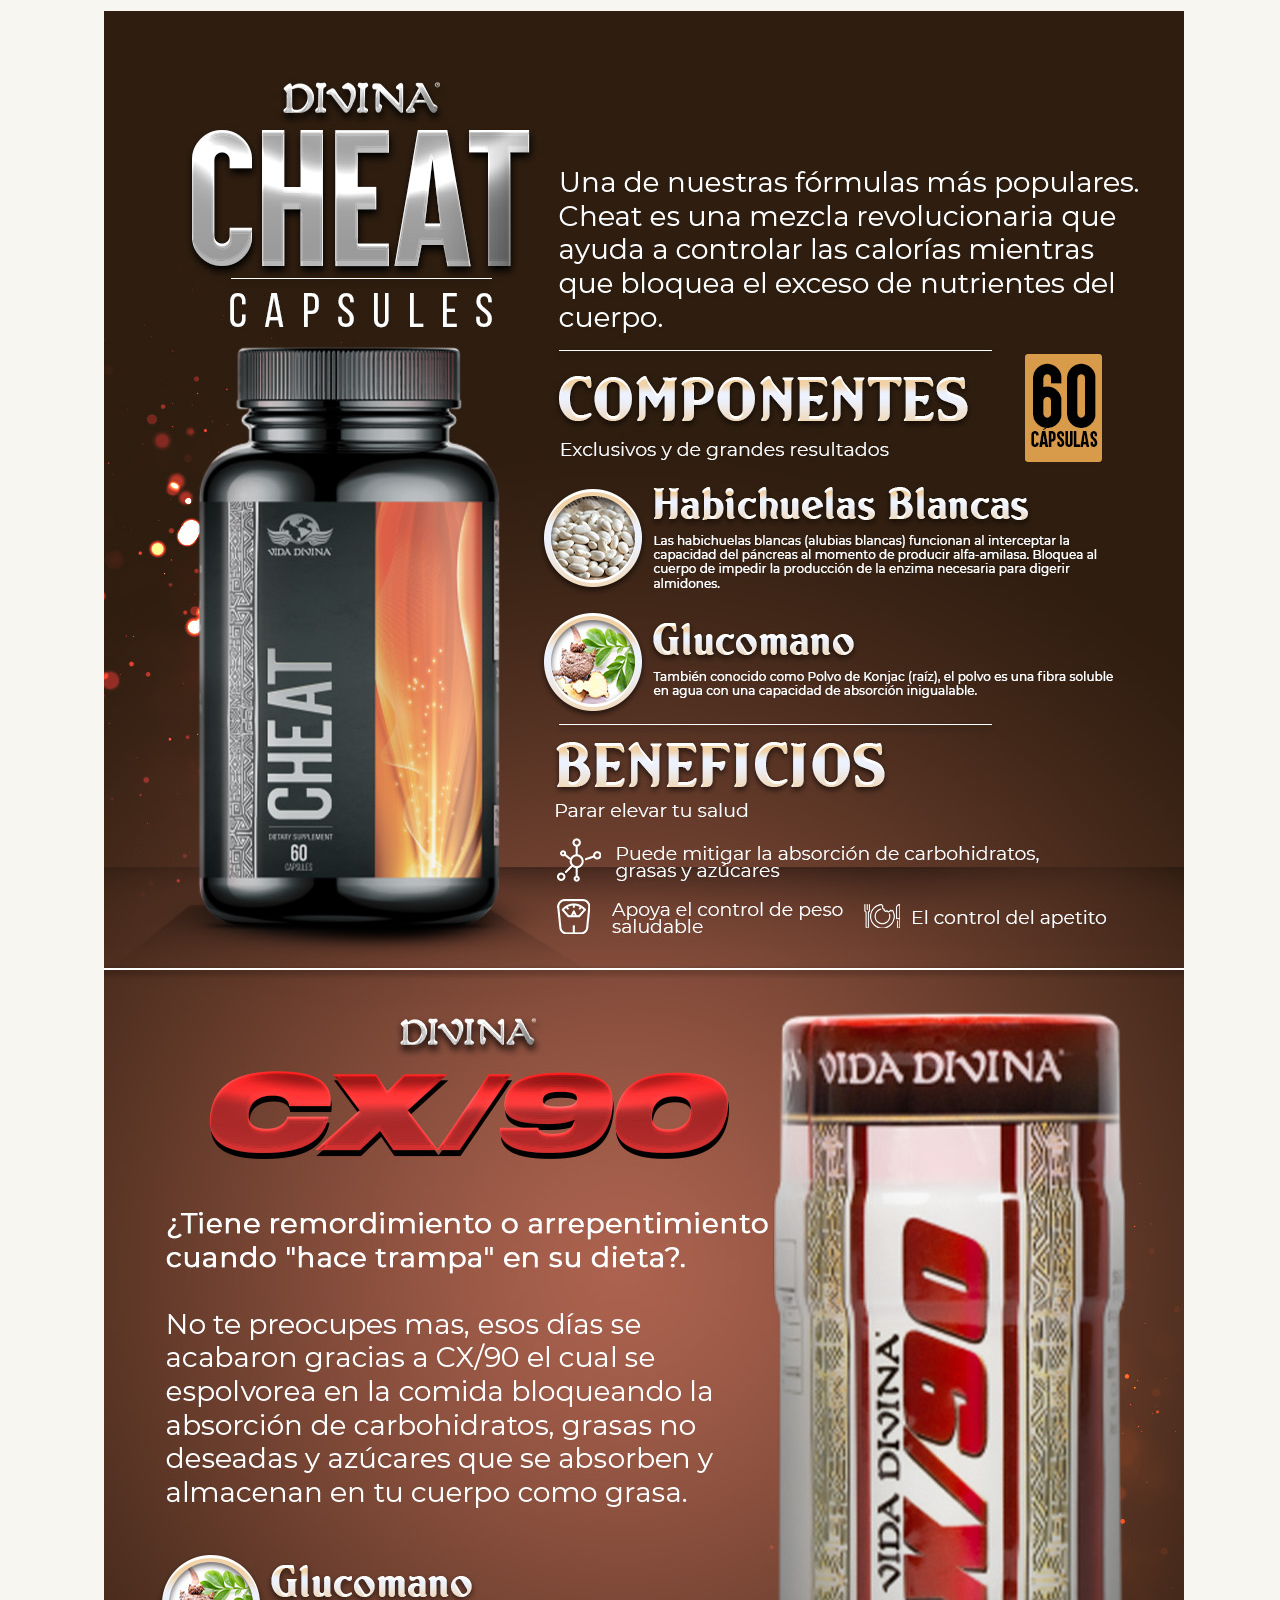
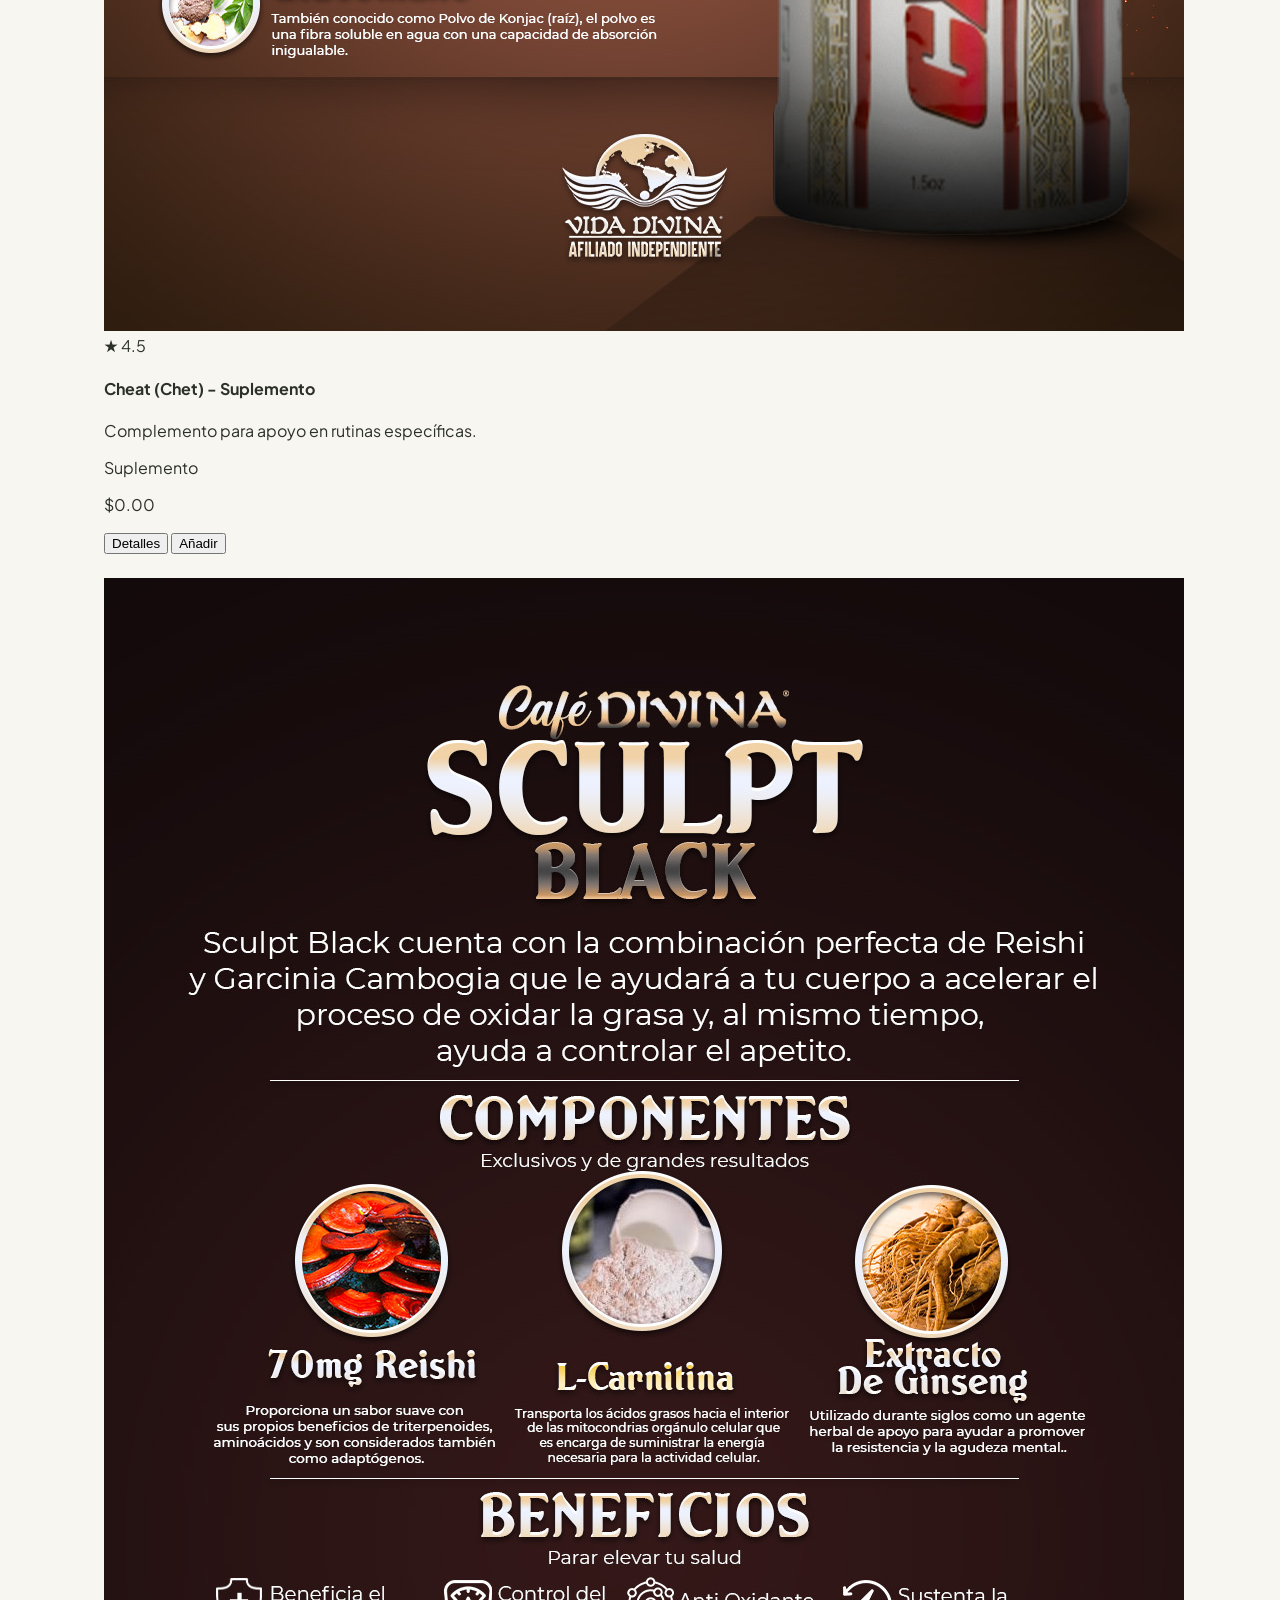
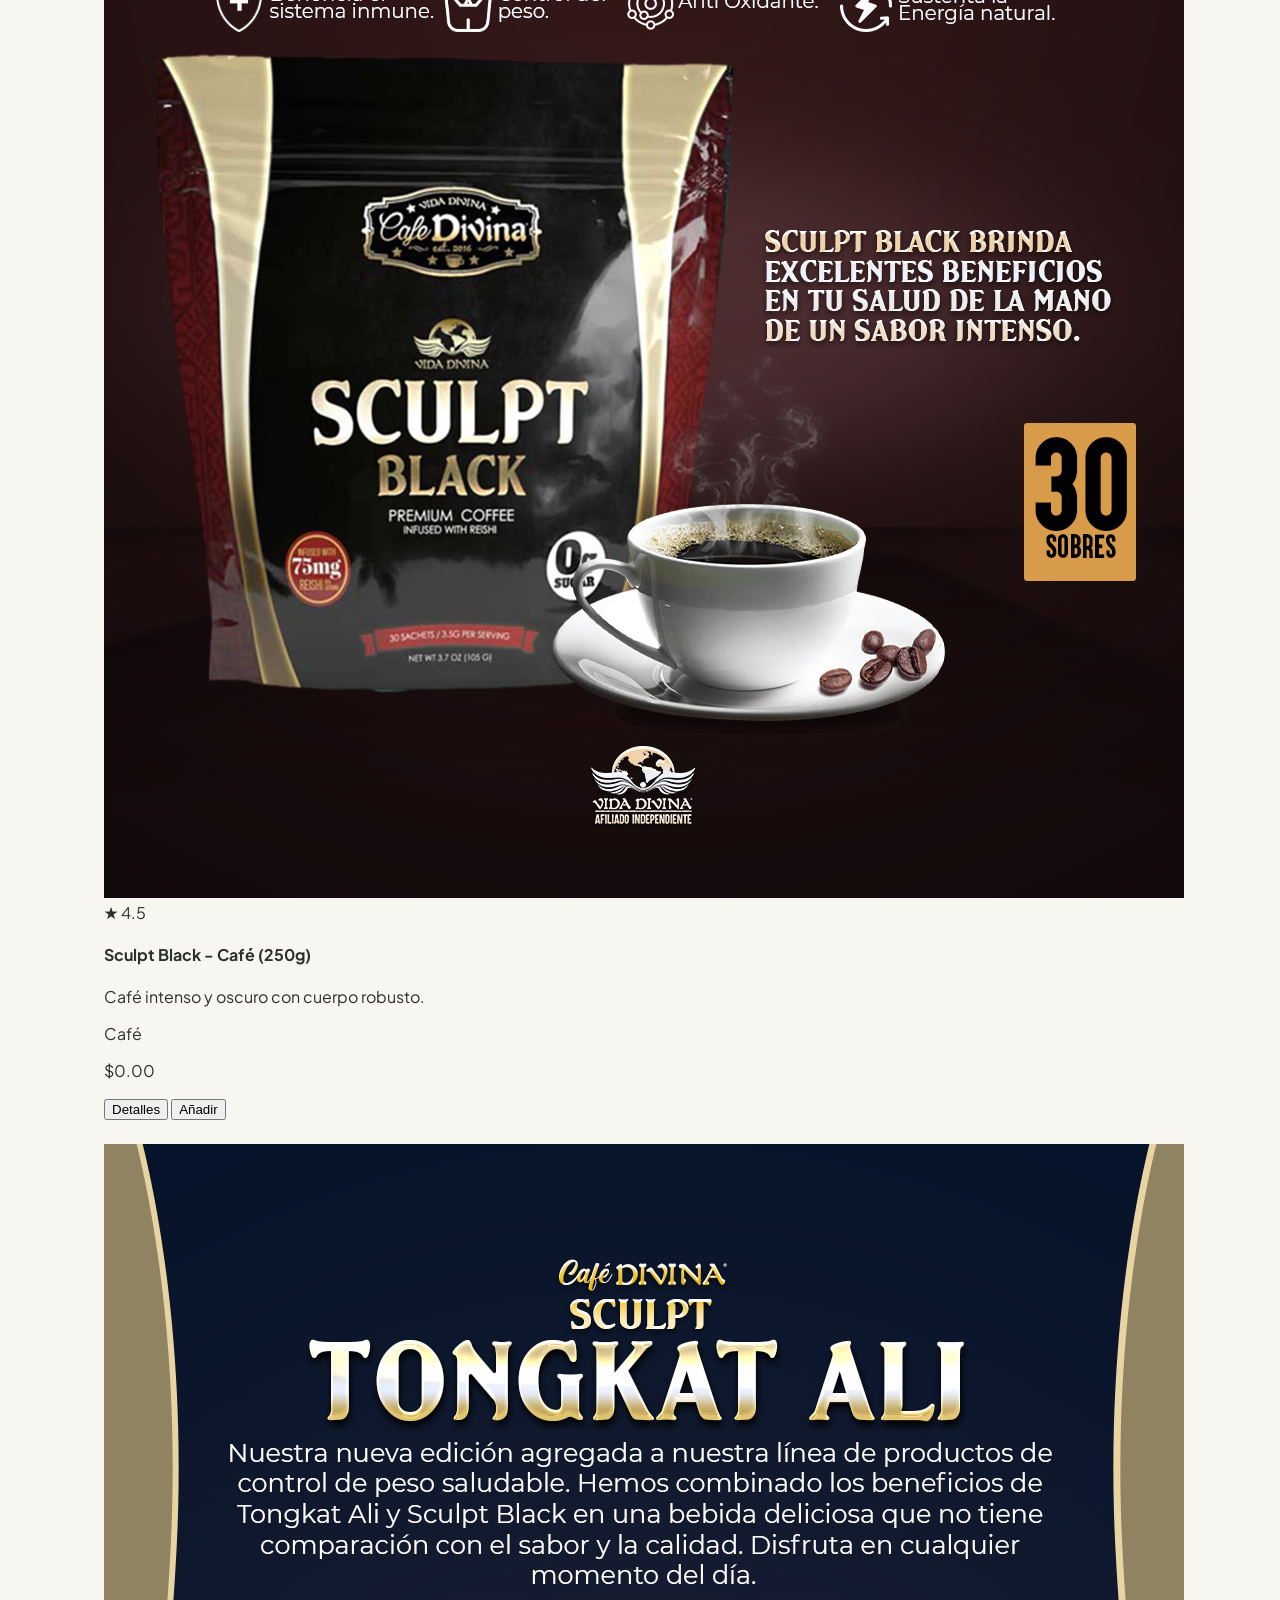
==== commit efb20b99: "Catálogo mas extenso y actualizacion de datos" ====
--- a/index.html
+++ b/index.html
@@ -146,6 +146,12 @@
             </button>
           </li>
           <li>
+            <button onclick="seleccionarCategoria('cafes', this)" class="cat-btn w-full text-left px-3 py-2 rounded-xl flex justify-between items-center transition hover:bg-stone-200/60">
+              <span>Cafés</span>
+              <span id="count-cafes" class="text-[10px] text-stone-400">0</span>
+            </button>
+          </li>
+          <li>
             <button onclick="seleccionarCategoria('tes', this)" class="cat-btn w-full text-left px-3 py-2 rounded-xl flex justify-between items-center transition hover:bg-stone-200/60">
               <span>Tés e Infusiones</span>
               <span id="count-tes" class="text-[10px] text-stone-400">1</span>
@@ -287,8 +293,7 @@
       </div>
       <div>
         <h5 class="text-white font-bold mb-2">Contacto Directo</h5>
-        <p>📱 WhatsApp: +593 99 123 4567</p>
-        <p class="mt-1">📍 Quito, Ecuador</p>
+        <p>📱 WhatsApp: +1 (929) 759-8940</p>        
       </div>
       <div>
         <h5 class="text-white font-bold mb-2">Pagos Seguros</h5>
--- a/styles.css
+++ b/styles.css
@@ -299,6 +299,64 @@
   width: 6px;
 }
 
+/* Mejora de responsive para móviles */
+@media (max-width: 768px) {
+  .site-header__inner {
+    flex-wrap: wrap;
+    justify-content: center;
+    gap: 0.85rem;
+    padding: 0.75rem 0;
+  }
+
+  .site-nav {
+    width: 100%;
+    justify-content: center;
+    gap: 0.75rem;
+  }
+
+  .site-nav a {
+    padding: 0.75rem 1rem;
+    border-radius: 999px;
+  }
+
+  .hero-section {
+    padding-top: 2rem;
+    padding-bottom: 2rem;
+  }
+
+  .hero-section .section-title {
+    font-size: clamp(1.8rem, 7vw, 2.4rem);
+  }
+
+  .catalog-header {
+    flex-direction: column;
+    align-items: stretch;
+    gap: 0.85rem;
+  }
+
+  .product-grid {
+    grid-template-columns: 1fr;
+  }
+
+  .catalog-sidebar {
+    gap: 1.25rem;
+  }
+
+  .catalog-section {
+    padding-top: 1.5rem;
+    padding-bottom: 1.5rem;
+  }
+
+  .contact-panel {
+    padding: 1.5rem;
+  }
+
+  .cart-panel {
+    max-width: 100%;
+    border-radius: 0;
+  }
+}
+
 ::-webkit-scrollbar-track {
   background: var(--brand-bg);
 }
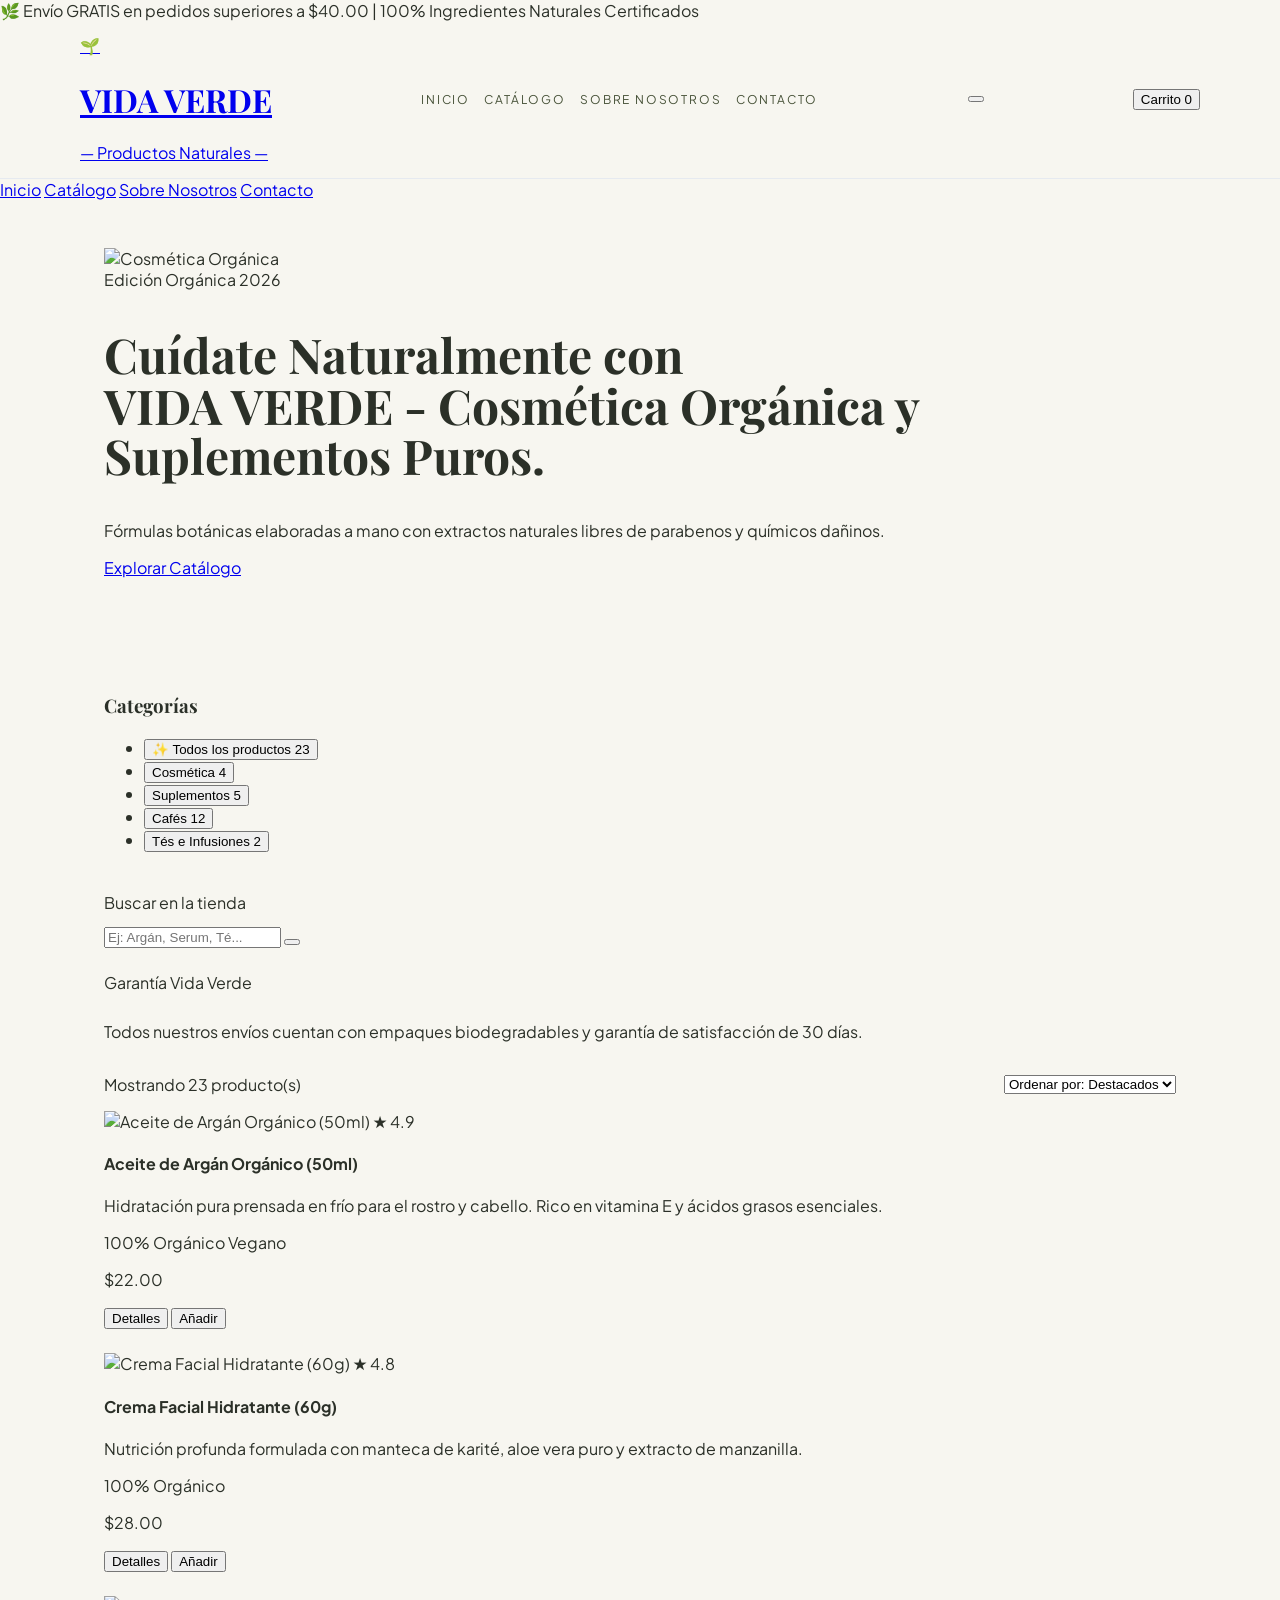
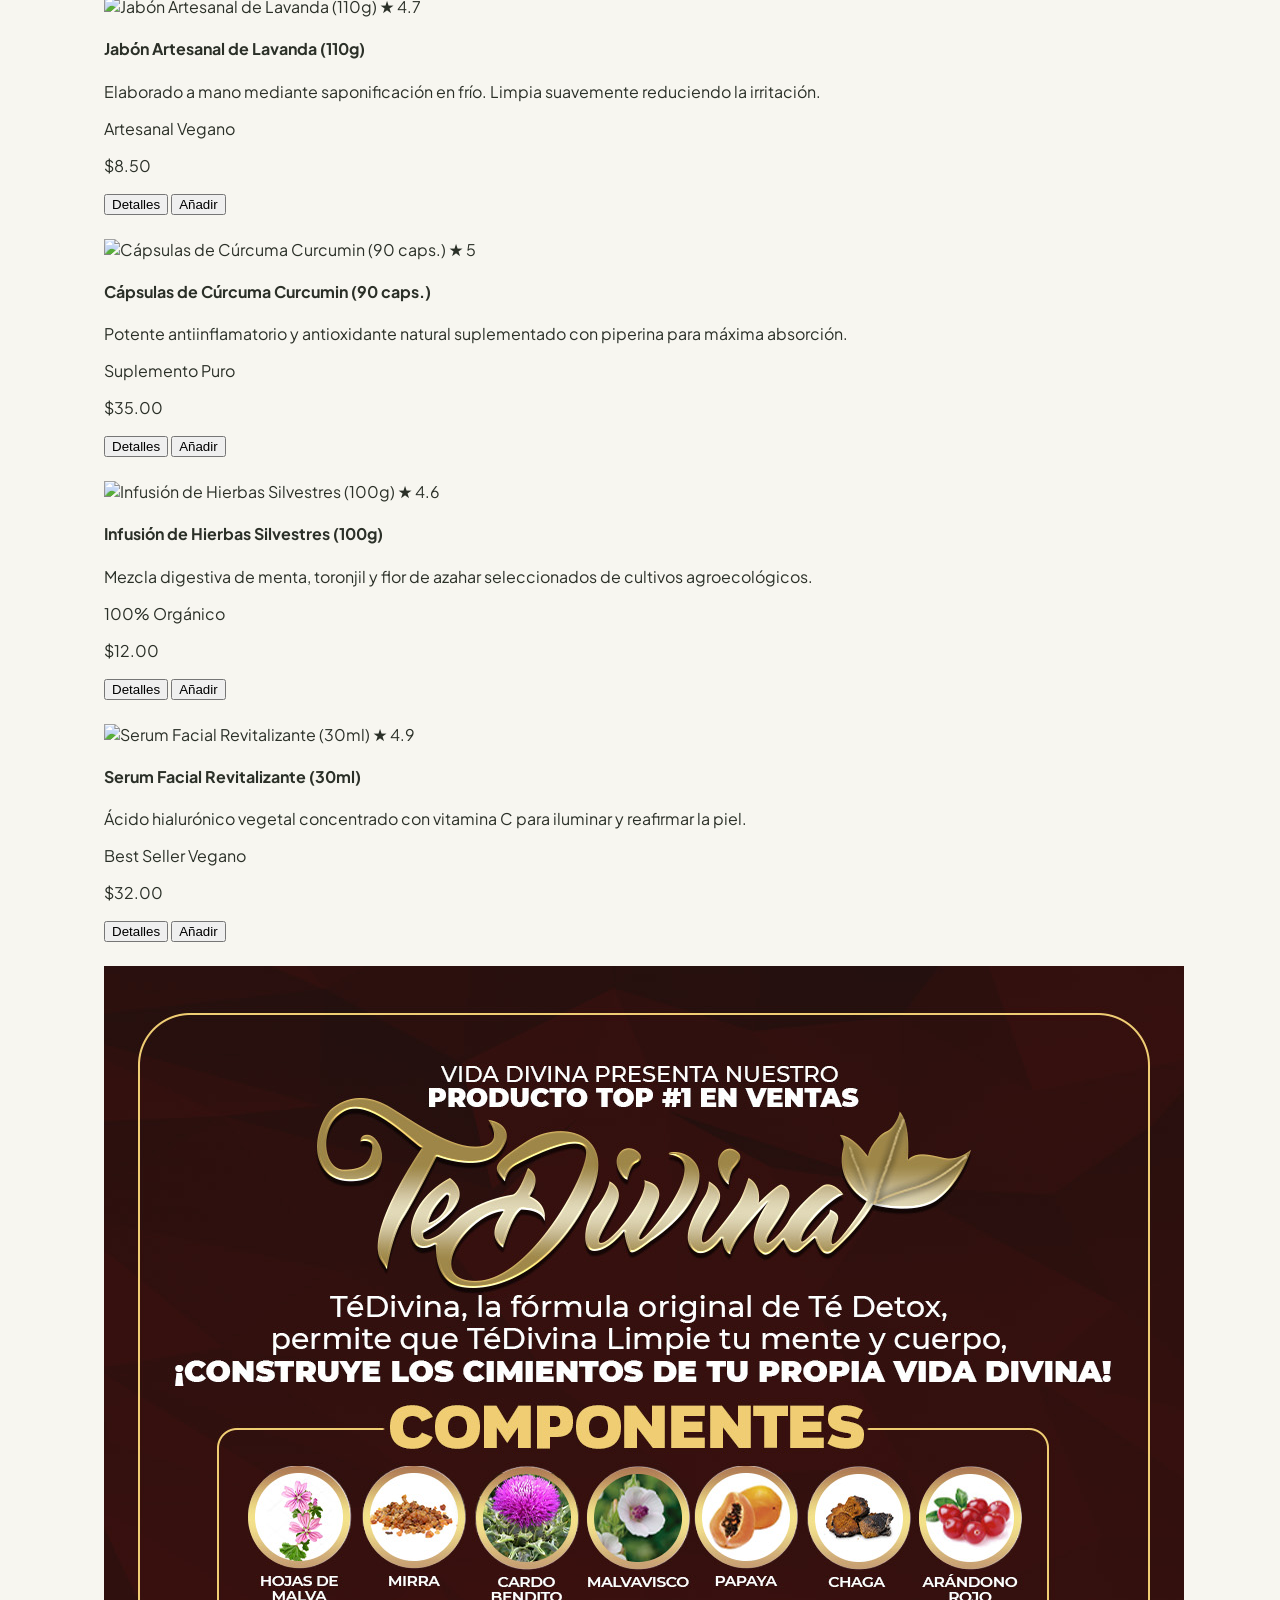
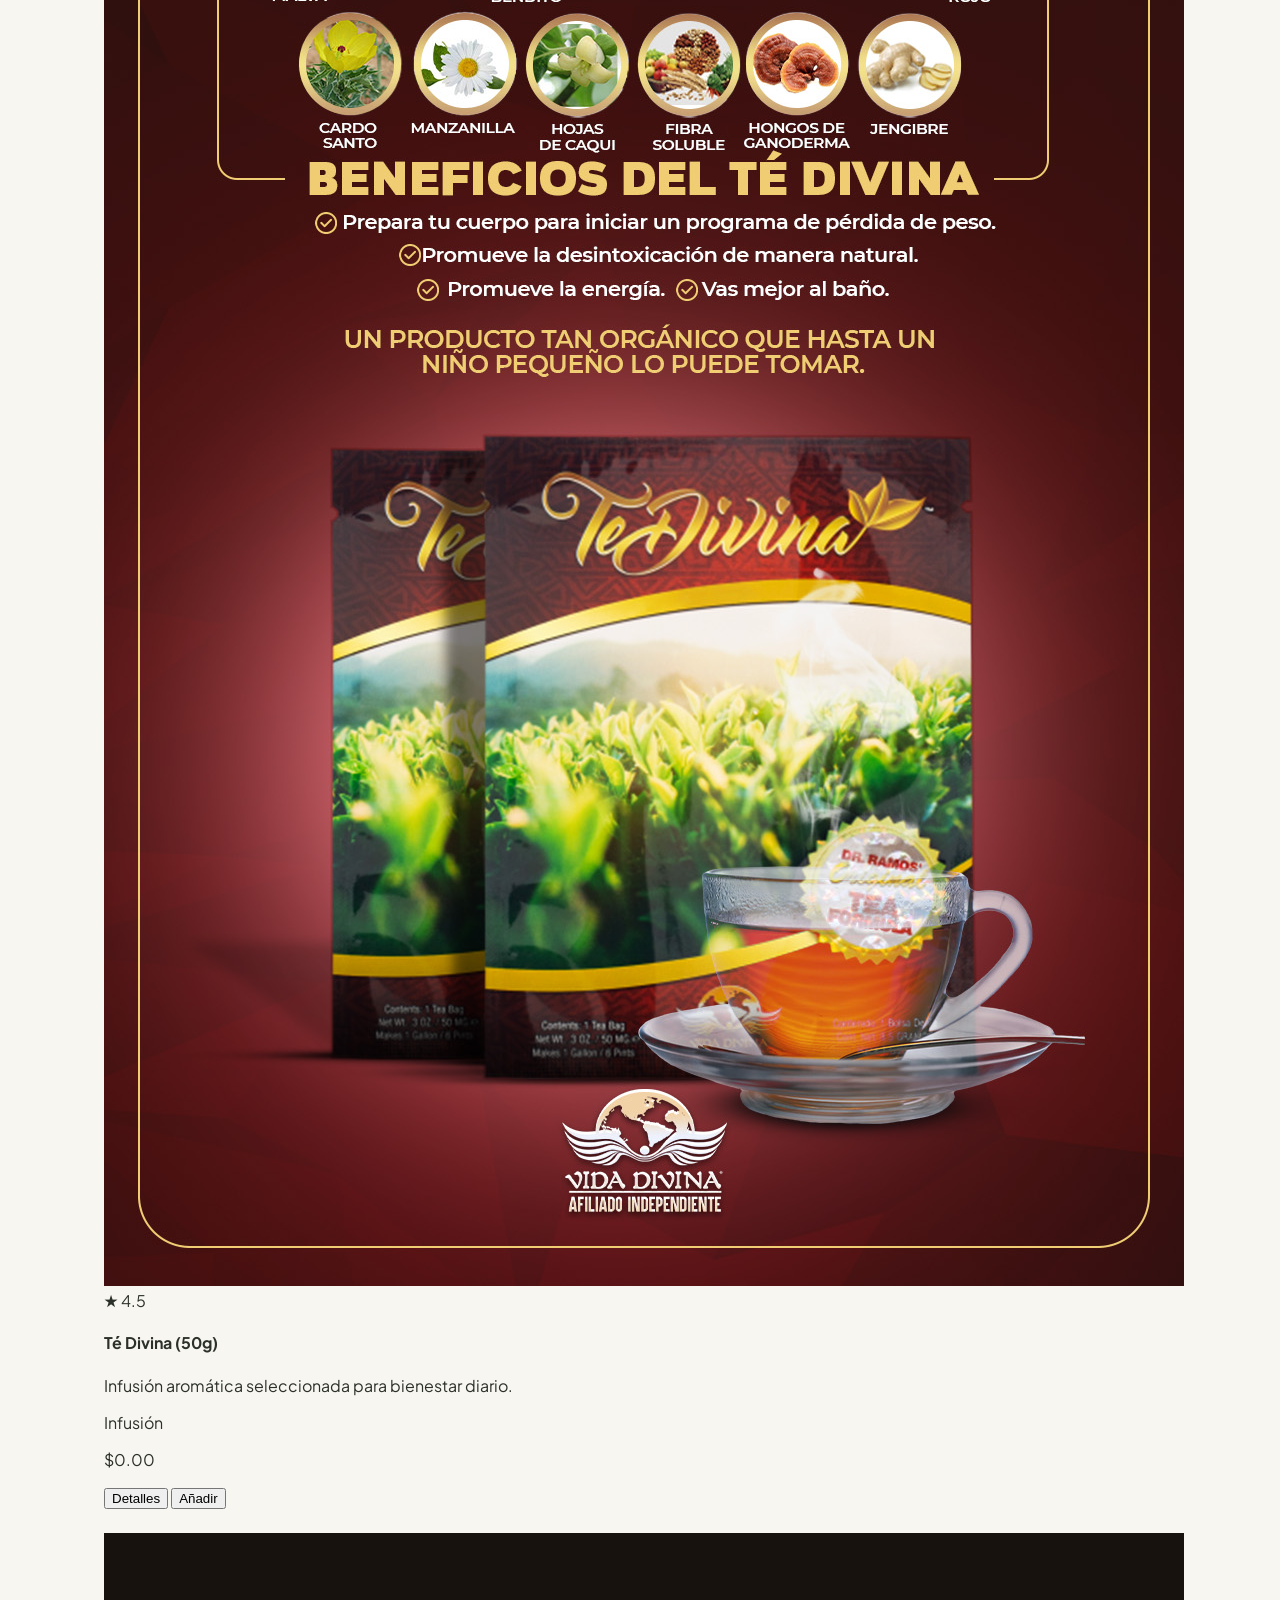
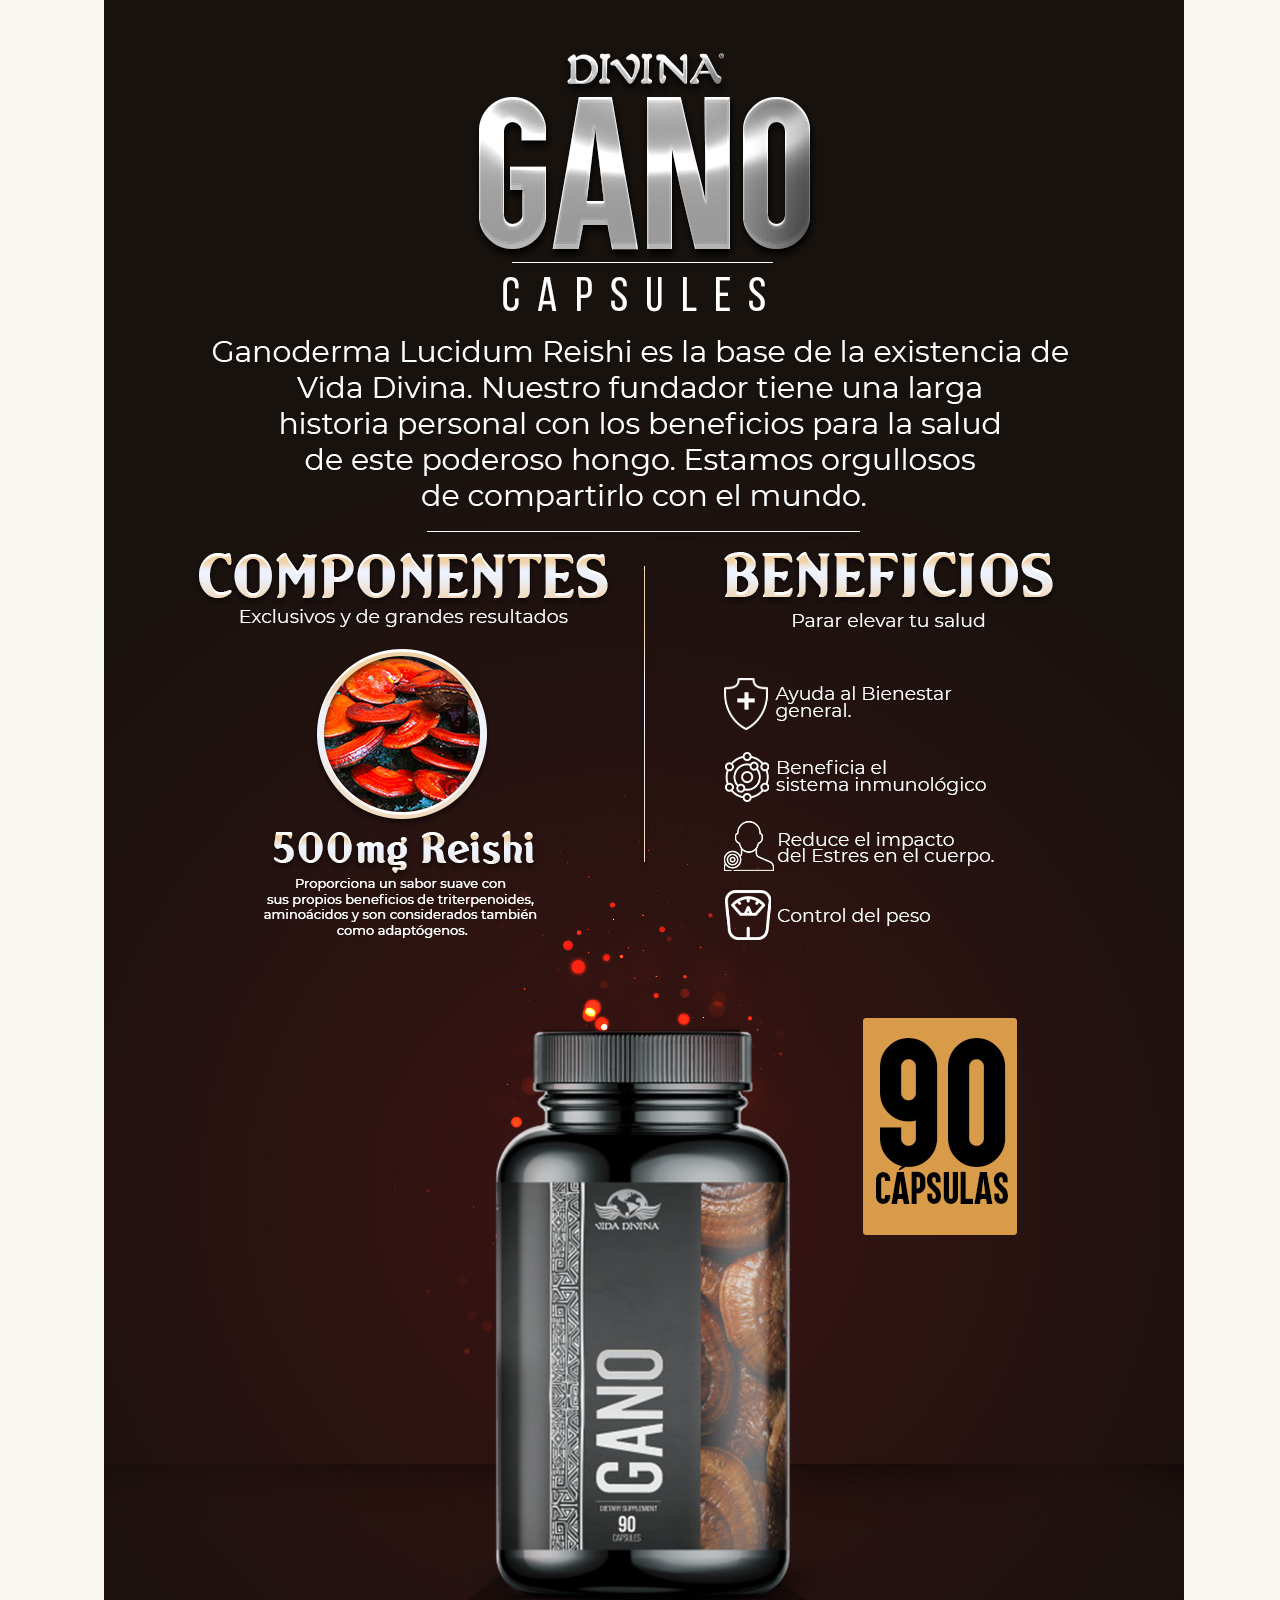
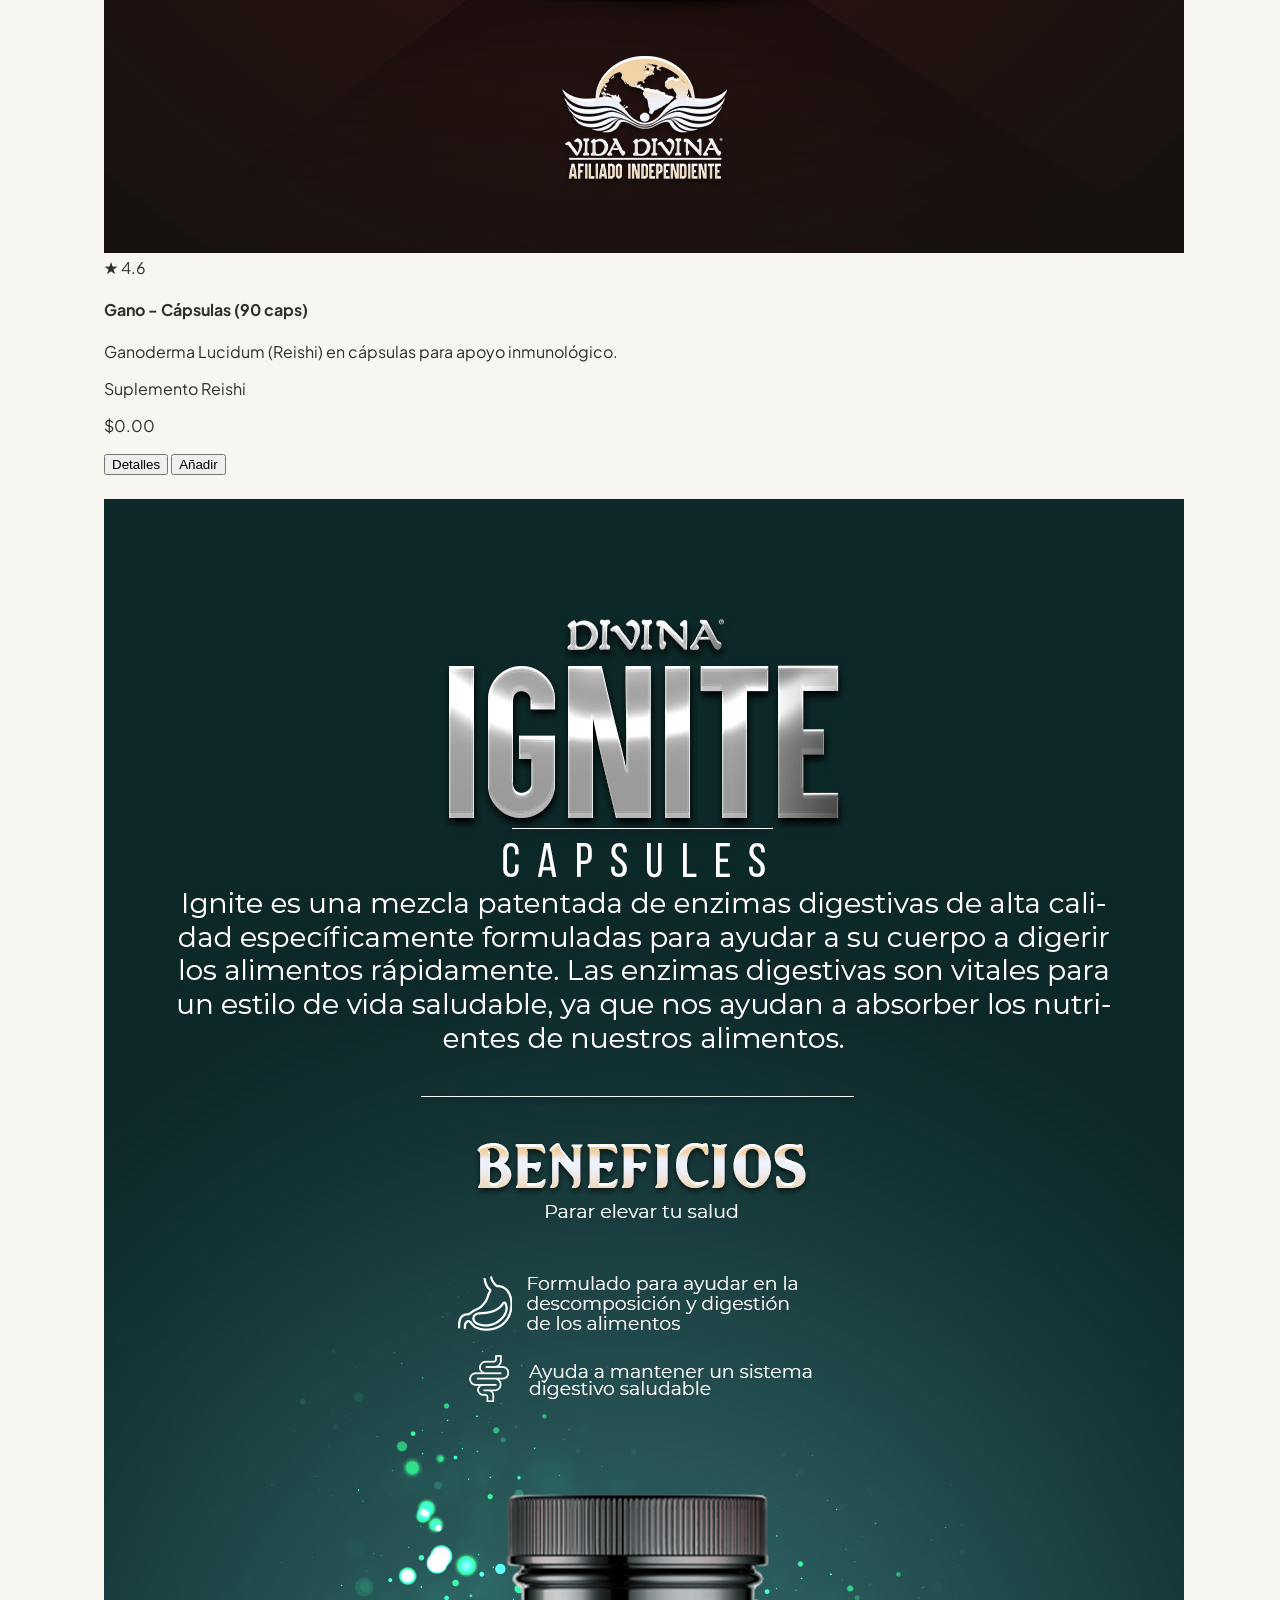
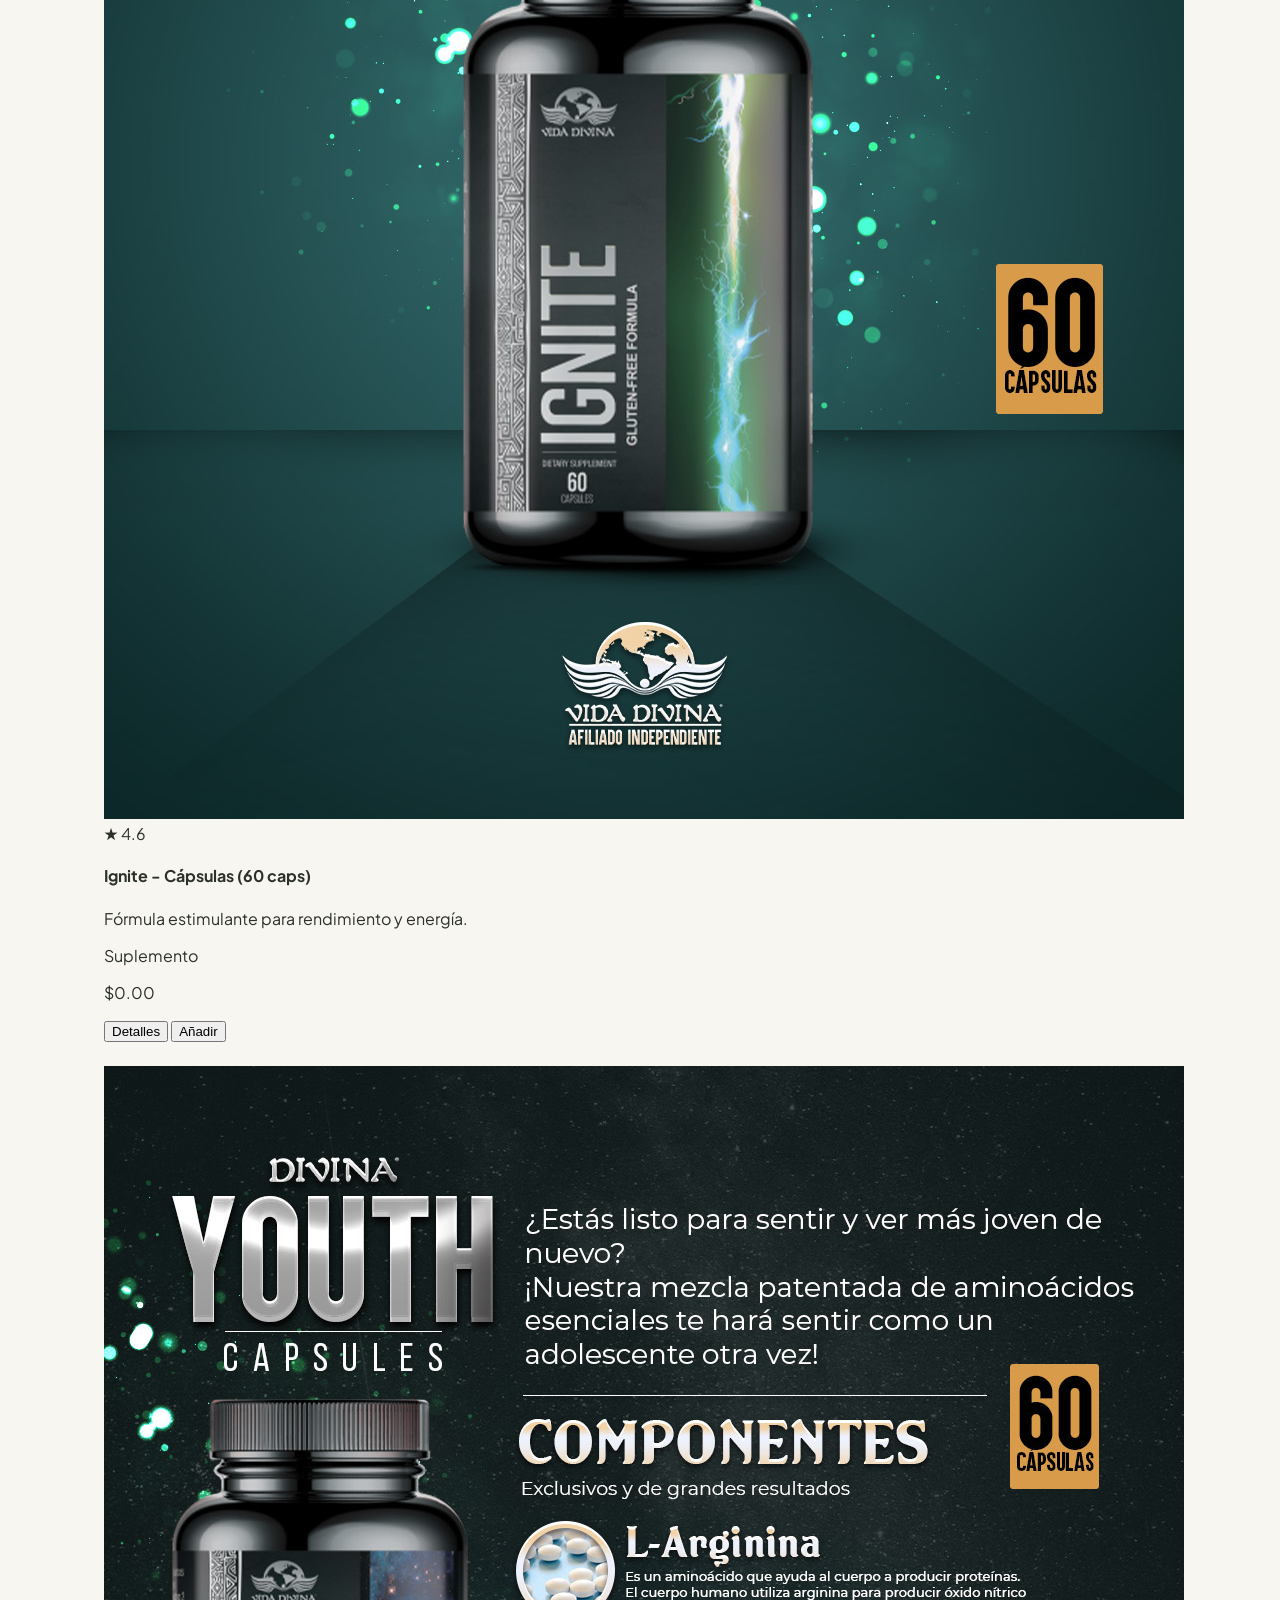
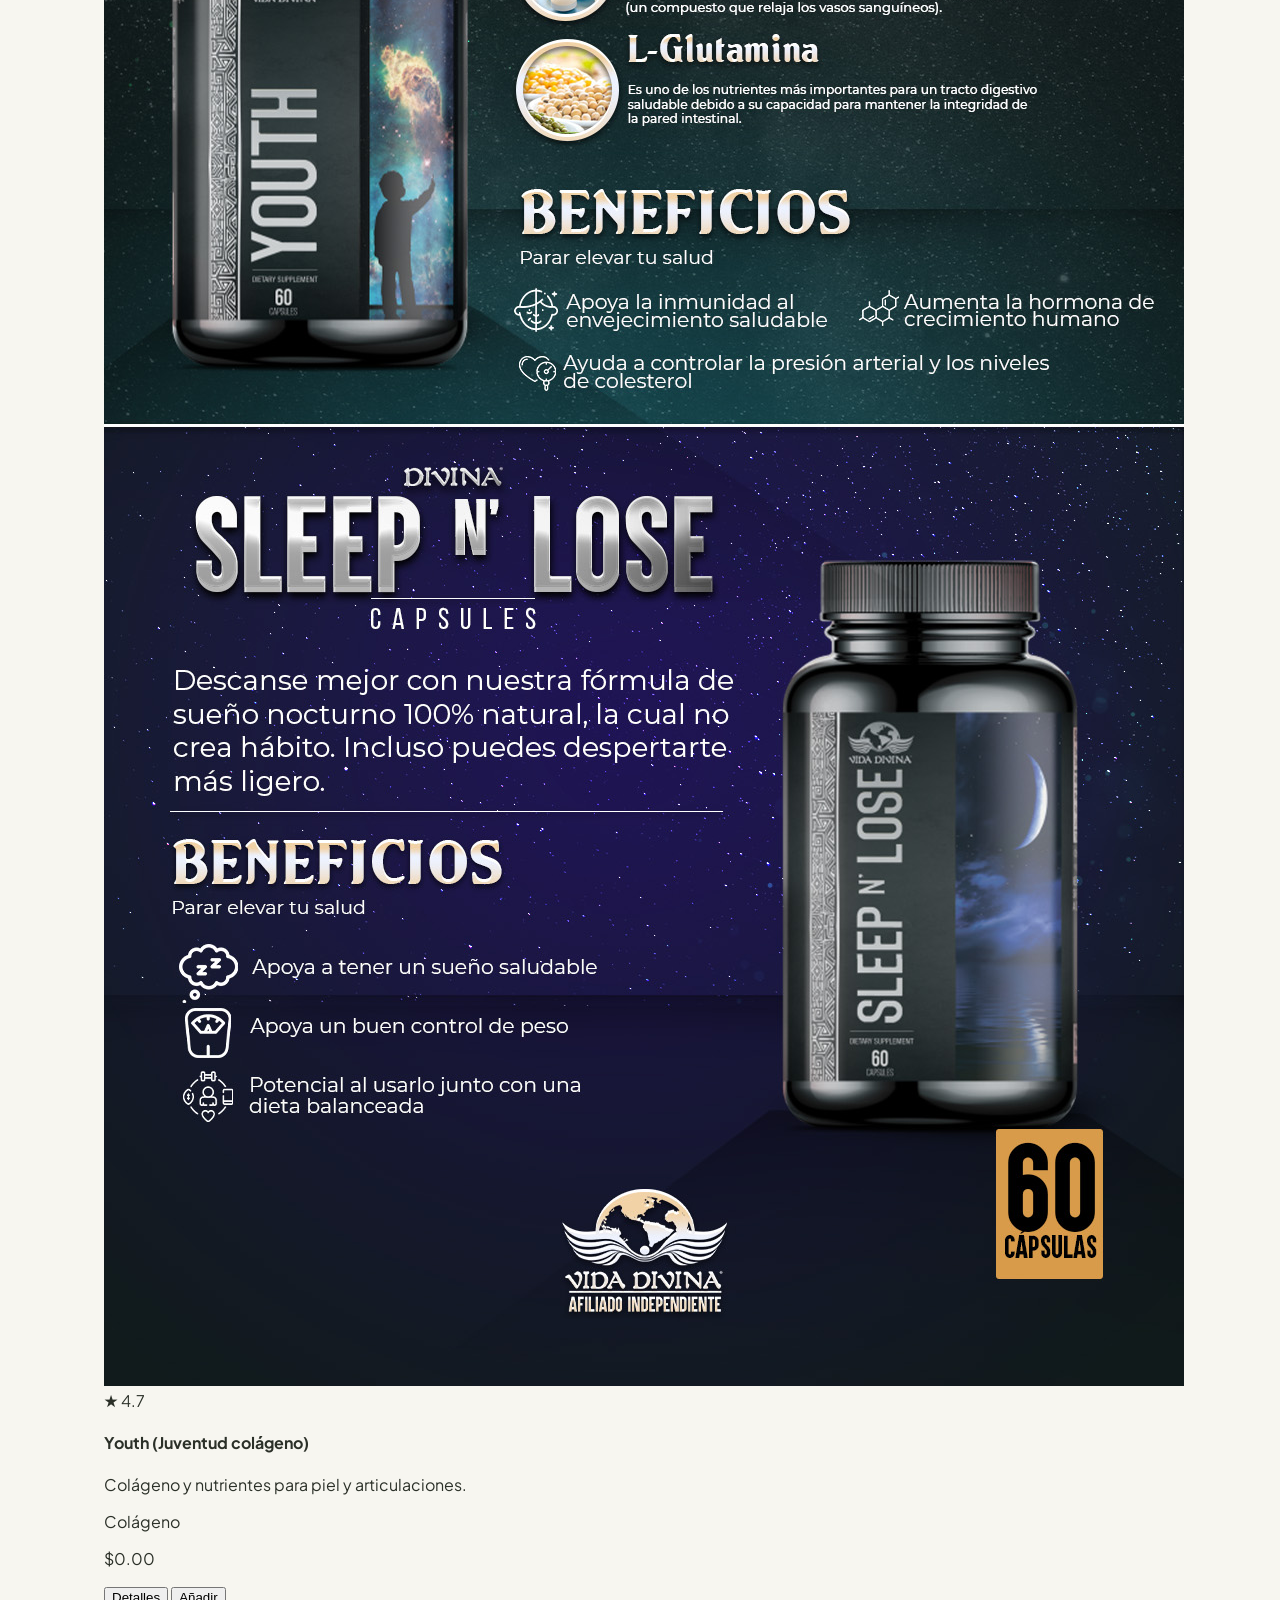
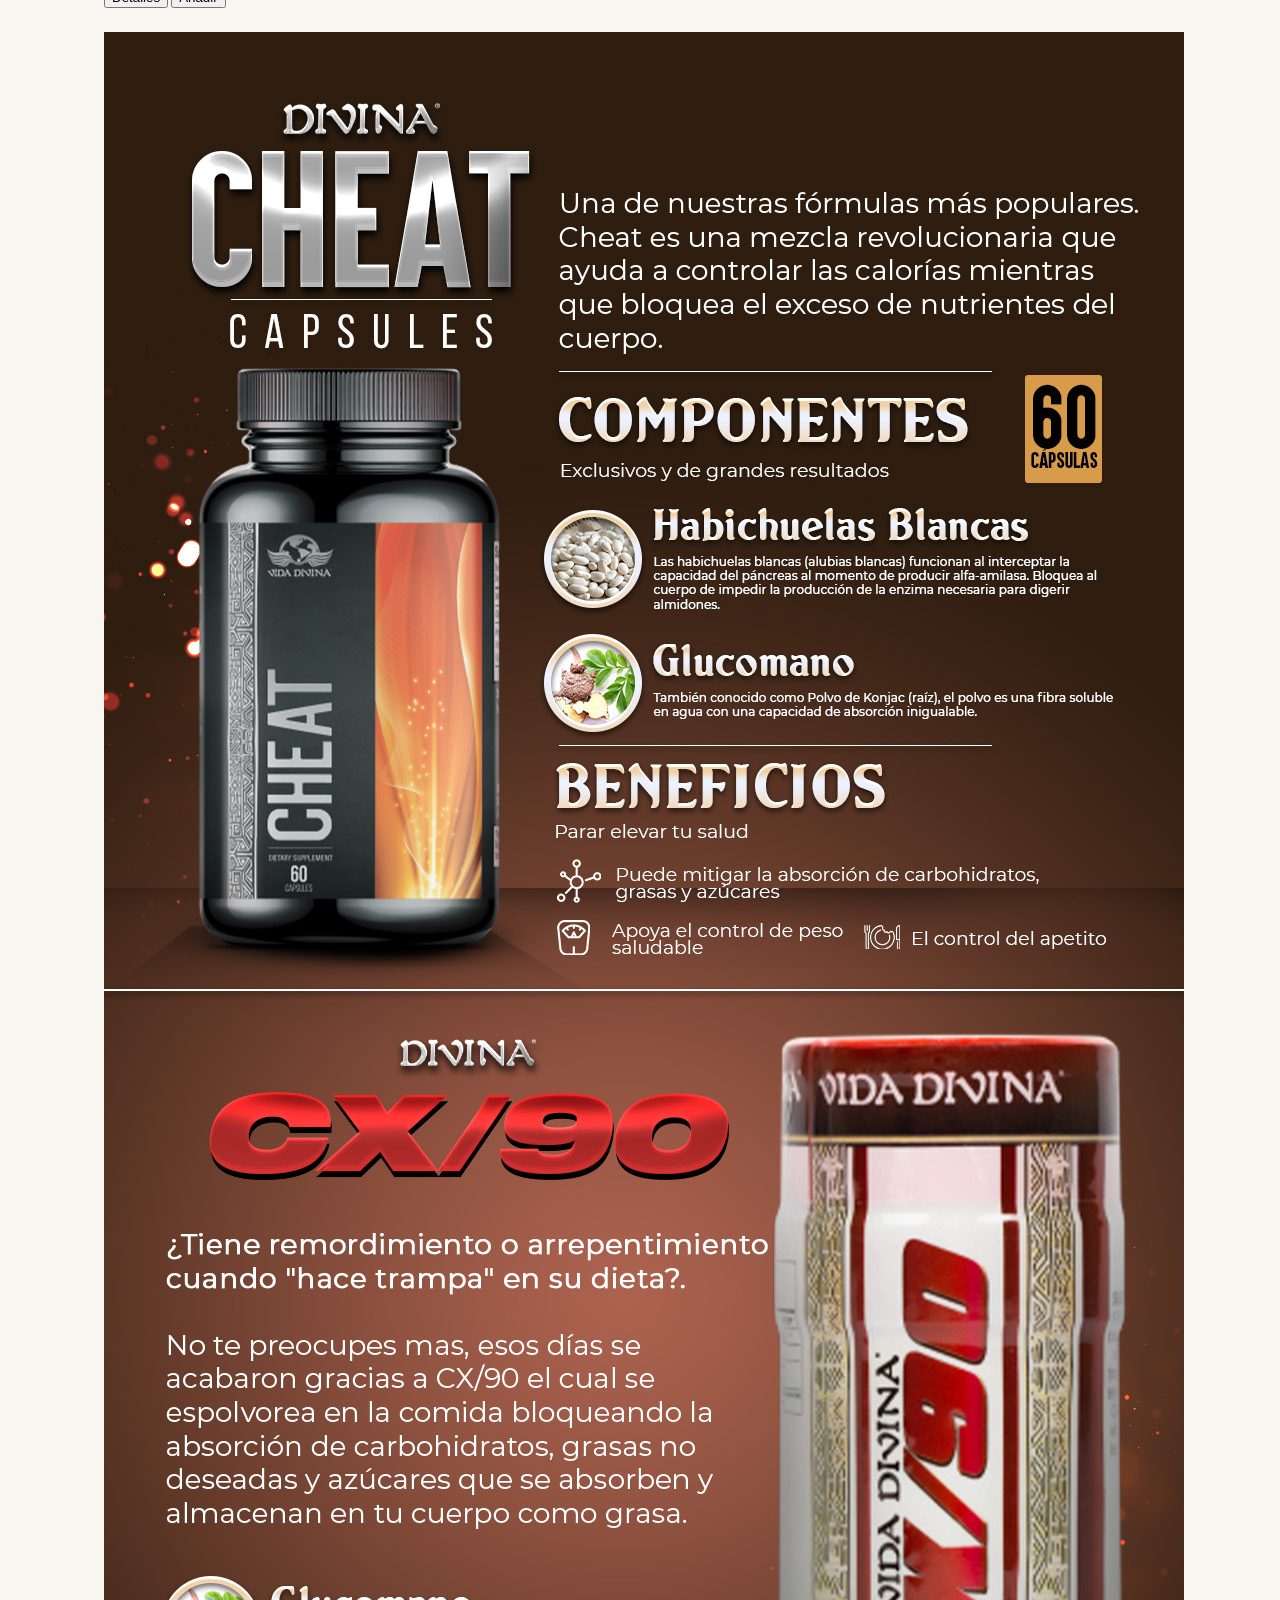
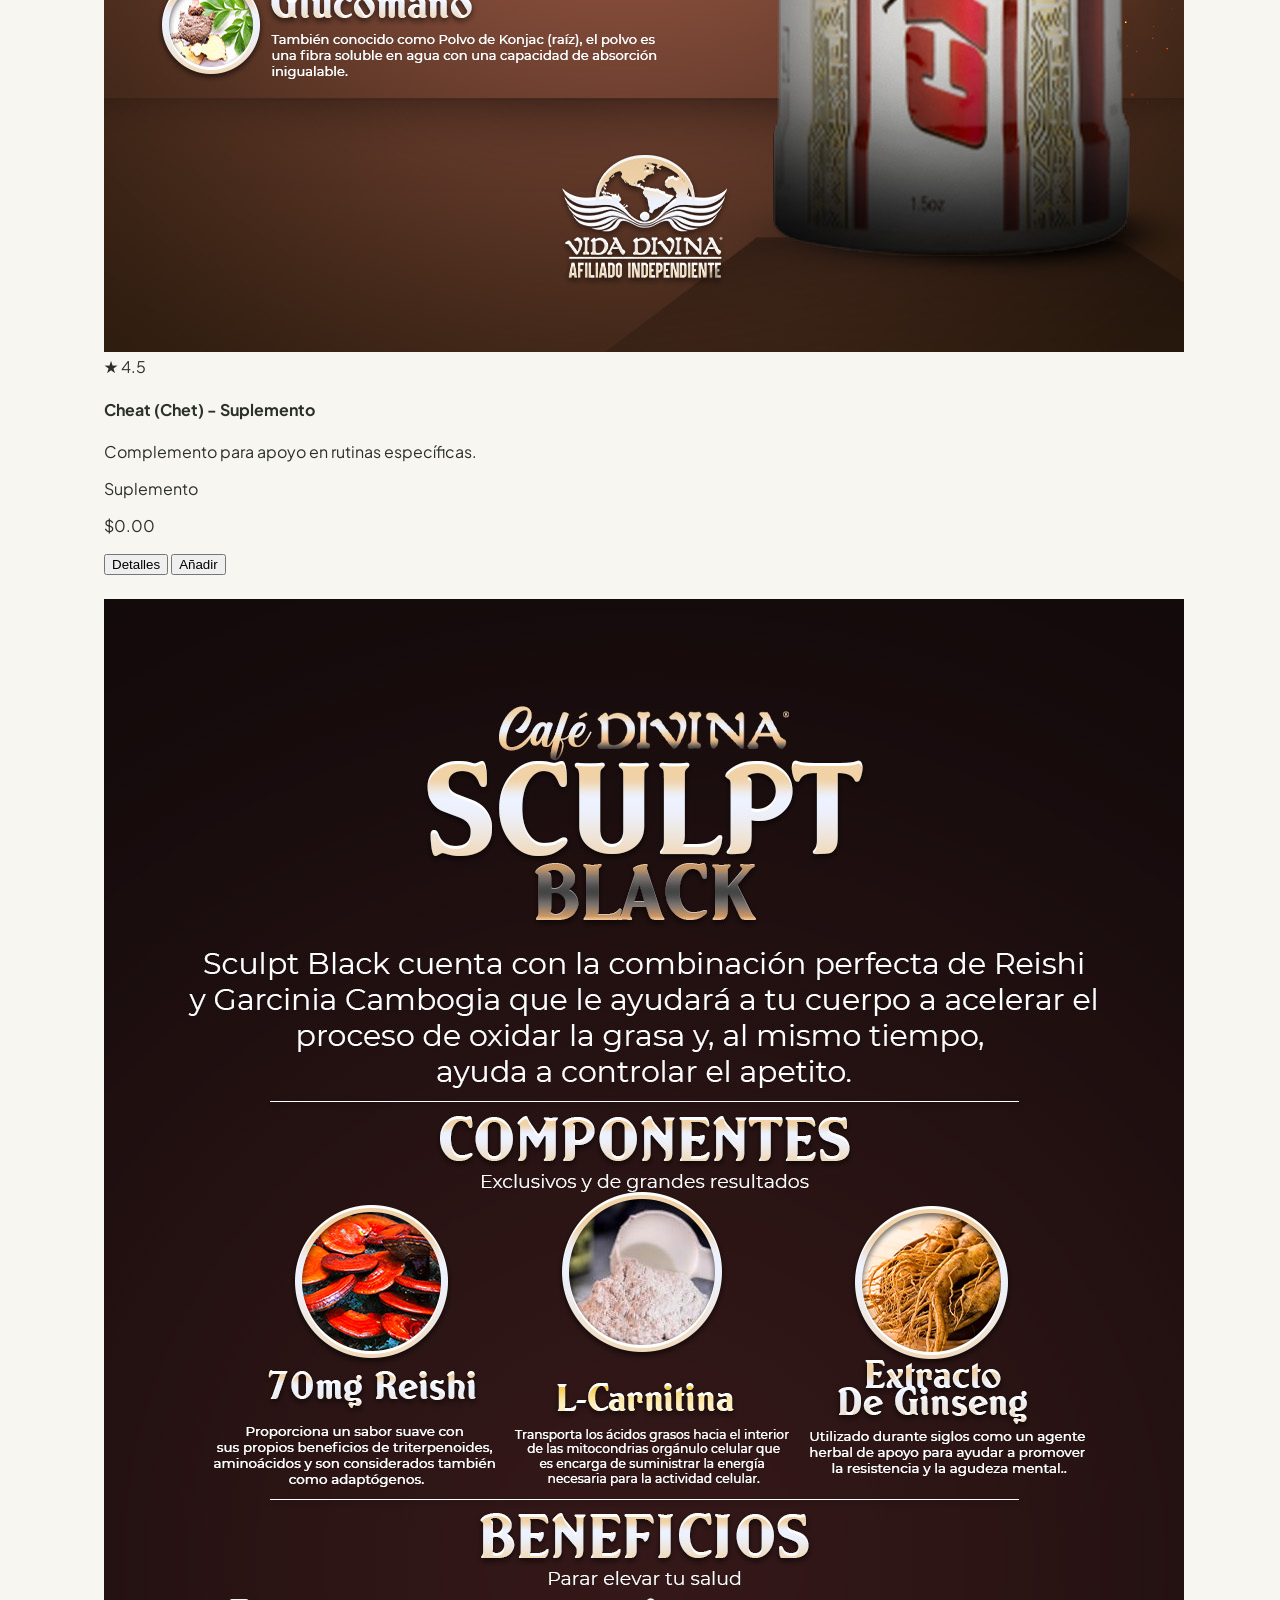
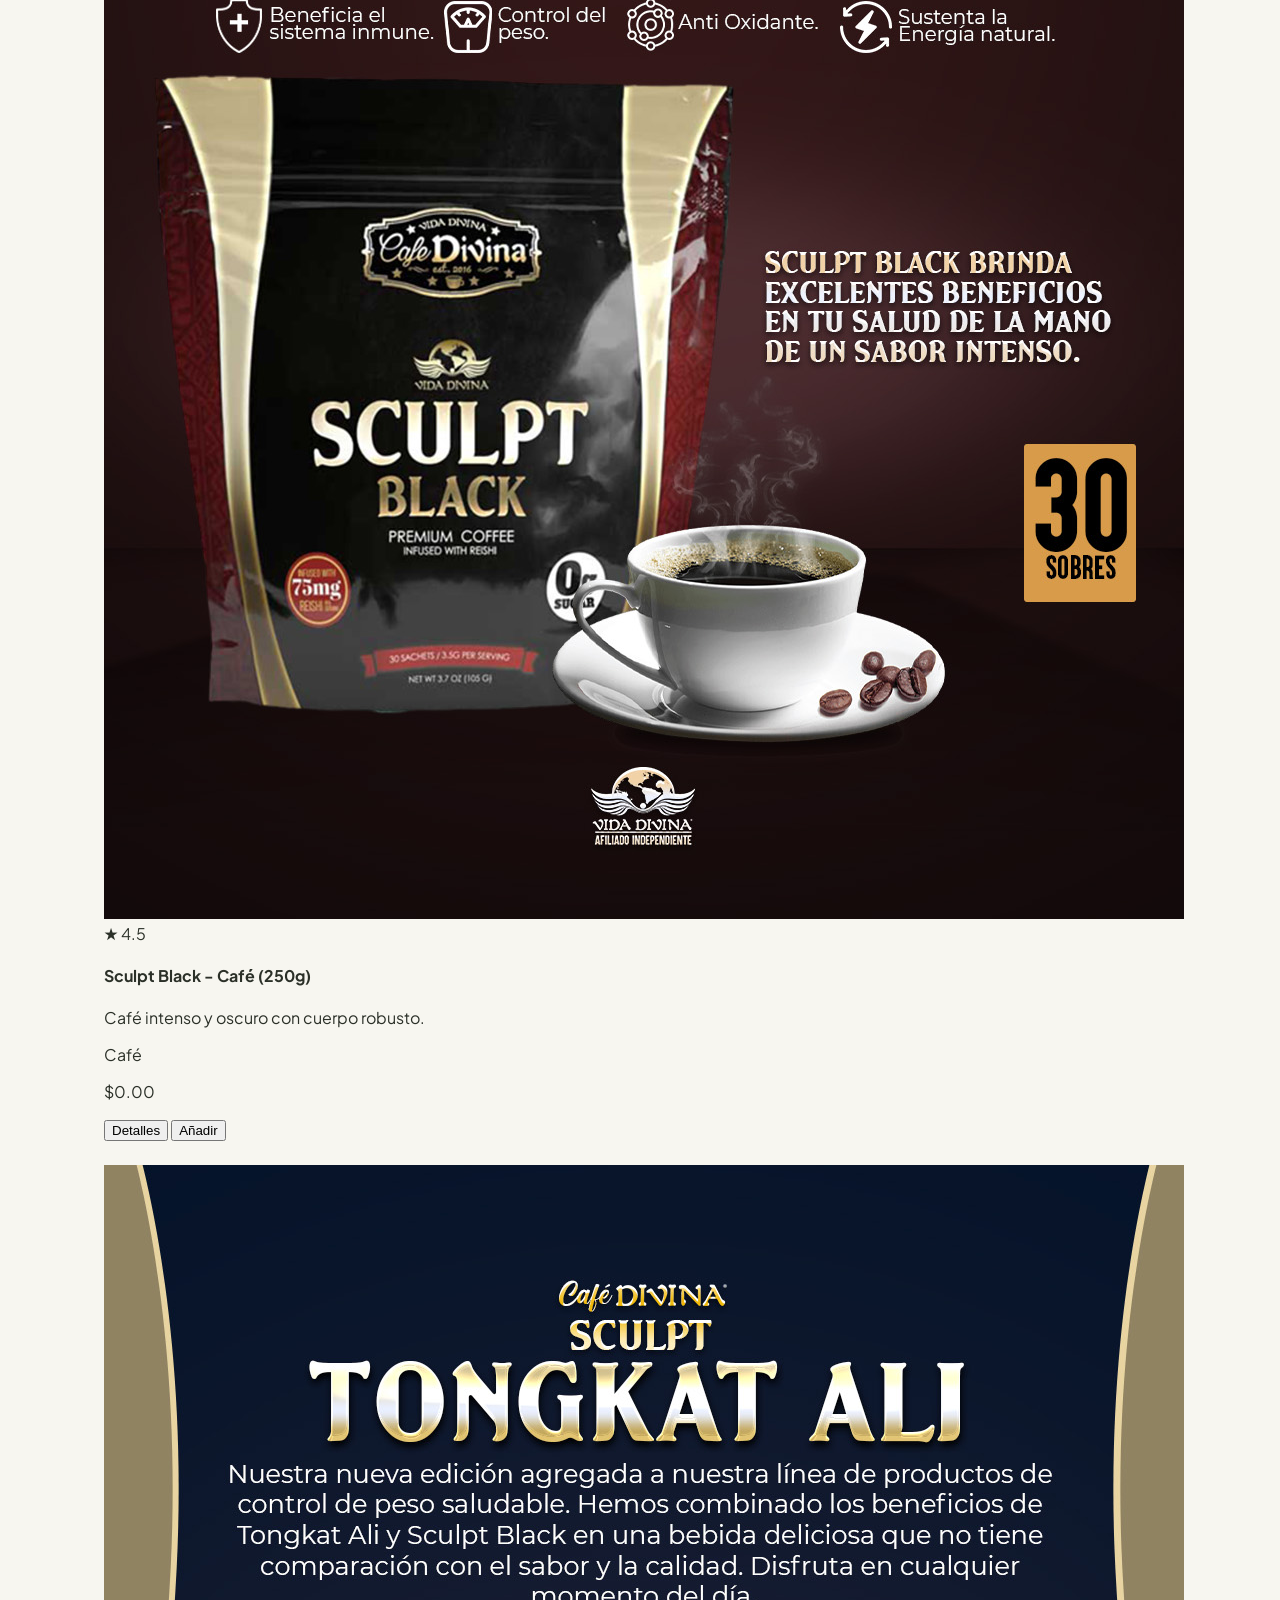
==== commit 73ba908a: "Catálogo mas extenso y actualización de datos" ====
--- a/index.html
+++ b/index.html
@@ -3,6 +3,21 @@
 <head>
   <meta charset="UTF-8">
   <meta name="viewport" content="width=device-width, initial-scale=1.0, maximum-scale=1.0, user-scalable=no">
+  <meta name="description" content="Tienda en línea de productos naturales: cosmética orgánica, suplementos puros, cafés y tés infusionados. Envío gratis en pedidos superiores a $40.">
+  <meta name="keywords" content="cosmética orgánica, suplementos naturales, productos ecológicos, belleza natural, salud, bienestar">
+  <meta name="author" content="Vida Verde">
+  <meta name="theme-color" content="#5B6E4E">
+  
+  <!-- Open Graph para redes sociales -->
+  <meta property="og:type" content="website">
+  <meta property="og:title" content="Vida Verde — Cosmética Orgánica & Suplementos Puros">
+  <meta property="og:description" content="Descubre nuestra colección de productos naturales y orgánicos. Cosmética, suplementos, cafés y tés de alta calidad.">
+  <meta property="og:url" content="https://github.com/dabvid2431/Proyecto-VidaVerde">
+  
+  <!-- Favicon -->
+  <link rel="icon" type="image/svg+xml" href="favicon.svg">
+  <link rel="apple-touch-icon" href="favicon.svg">
+  
   <title>Vida Verde — Cosmética Orgánica & Suplementos Puros</title>
   
   <!-- Tailwind CSS CDN -->
@@ -65,12 +80,17 @@
       </a>
 
       <!-- Menú Central (Escritorio) -->
-      <nav class="site-nav flex flex-wrap items-center gap-3 text-xs font-semibold uppercase tracking-wider text-stone-700">
+      <nav id="desktop-nav" class="hidden md:flex site-nav flex-wrap items-center gap-3 text-xs font-semibold uppercase tracking-wider text-stone-700">
         <a href="#" class="text-brand-green font-bold nav-link" data-section="inicio">Inicio</a>
         <a href="#catalogo" class="hover:text-brand-green transition nav-link" data-section="catalogo">Catálogo</a>
         <a href="#nosotros" class="hover:text-brand-green transition nav-link" data-section="nosotros">Sobre Nosotros</a>
         <a href="contact.html" class="hover:text-brand-green transition nav-link" data-section="contacto">Contacto</a>
       </nav>
+
+      <!-- Botón Menú Hamburguesa (Móvil) -->
+      <button id="mobile-menu-btn" class="md:hidden text-brand-green hover:scale-110 transition">
+        <i data-lucide="menu" class="w-6 h-6"></i>
+      </button>
 
       <!-- Botón Carrito con Badge Dinámico -->
       <button onclick="toggleCarrito()" class="relative flex items-center gap-2 bg-white border border-stone-200/80 px-3.5 py-2 rounded-full hover:border-brand-green transition shadow-sm">
@@ -82,12 +102,20 @@
     </div>
   </header>
 
+  <!-- MENÚ MÓVIL -->
+  <nav id="mobile-menu" class="hidden md:hidden bg-white border-b border-stone-200/80 px-4 py-4 flex flex-col gap-2">
+    <a href="#" class="block text-brand-green font-bold text-sm py-2 px-3 rounded-lg hover:bg-brand-green-light transition">Inicio</a>
+    <a href="#catalogo" class="block text-stone-700 text-sm py-2 px-3 rounded-lg hover:bg-stone-100 hover:text-brand-green transition">Catálogo</a>
+    <a href="#nosotros" class="block text-stone-700 text-sm py-2 px-3 rounded-lg hover:bg-stone-100 hover:text-brand-green transition">Sobre Nosotros</a>
+    <a href="contact.html" class="block text-stone-700 text-sm py-2 px-3 rounded-lg hover:bg-stone-100 hover:text-brand-green transition">Contacto</a>
+  </nav>
+
   <!-- HERO BANNER PREMIUM -->
   <section class="hero-section section container max-w-7xl mx-auto px-4 sm:px-6 pt-4 pb-6 w-full">
     <div class="relative rounded-3xl overflow-hidden bg-stone-900 min-h-[320px] sm:min-h-[380px] flex items-center shadow-sm">
       
       <!-- Imagen de Fondo -->
-      <img src="https://images.unsplash.com/photo-1540555700478-4be289fbecef?auto=format&fit=crop&q=80&w=1600" 
+      <img src="https://images.unsplash.com/photo-1540555700478-4be289fbecef?auto=format&fit=crop&q=80&w=1600"
            alt="Cosmética Orgánica" 
            class="absolute inset-0 w-full h-full object-cover opacity-85">
       
@@ -208,6 +236,59 @@
 
   </section>
 
+  <!-- SECCIÓN: SOBRE NOSOTROS -->
+  <section id="nosotros" class="section container max-w-7xl mx-auto px-4 sm:px-6 py-24">
+    <div class="grid grid-cols-1 md:grid-cols-2 gap-12 items-center">
+      
+      <!-- Contenido Texto -->
+      <div class="space-y-6">
+        <div>
+          <span class="text-brand-green font-bold text-sm uppercase tracking-widest">Conoce Nuestro Movimiento</span>
+          <h2 class="font-serif text-4xl md:text-5xl font-bold text-stone-900 mt-2 leading-tight">
+            Belleza Consciente y Bienestar Natural
+          </h2>
+        </div>
+        
+        <p class="text-stone-600 text-base leading-relaxed">
+          En Vida Verde creemos que la verdadera belleza y el bienestar comienzan desde adentro. Nos comprometemos a ofrecer productos 100% naturales y orgánicos, cuidadosamente seleccionados para el bienestar de tu cuerpo y mente.
+        </p>
+        
+        <p class="text-stone-600 text-base leading-relaxed">
+          Cada producto en nuestro catálogo ha sido elegido por su calidad, pureza y beneficios comprobados. No utilizamos químicos dañinos ni ingredientes artificiales. Nos asociamos solo con proveedores que comparten nuestros valores de sostenibilidad y responsabilidad ambiental.
+        </p>
+        
+        <div class="grid grid-cols-2 gap-6 pt-4">
+          <div class="space-y-2">
+            <p class="text-3xl font-bold text-brand-green">24+</p>
+            <p class="text-stone-600 text-sm">Productos Premium</p>
+          </div>
+          <div class="space-y-2">
+            <p class="text-3xl font-bold text-brand-green">100%</p>
+            <p class="text-stone-600 text-sm">Natural y Orgánico</p>
+          </div>
+          <div class="space-y-2">
+            <p class="text-3xl font-bold text-brand-green">30 Días</p>
+            <p class="text-stone-600 text-sm">Garantía Total</p>
+          </div>
+          <div class="space-y-2">
+            <p class="text-3xl font-bold text-brand-green">Eco</p>
+            <p class="text-stone-600 text-sm">Empaques Sostenibles</p>
+          </div>
+        </div>
+      </div>
+
+      <!-- Imagen -->
+      <div class="relative">
+        <div class="aspect-square rounded-3xl overflow-hidden bg-brand-green-light">
+          <img src="https://images.unsplash.com/photo-1556228578-8c89e6adf883?auto=format&fit=crop&q=80&w=600" 
+               alt="Productos Vida Verde"
+               class="w-full h-full object-cover">
+        </div>
+      </div>
+
+    </div>
+  </section>
+
   <!-- MODAL DE VISTA PREVIA RÁPIDA DE PRODUCTO -->
   <div id="product-modal" class="fixed inset-0 bg-stone-900/60 backdrop-blur-sm z-50 hidden flex items-center justify-center p-4">
     <div class="bg-white rounded-3xl max-w-xl w-full overflow-hidden shadow-2xl relative flex flex-col md:flex-row">
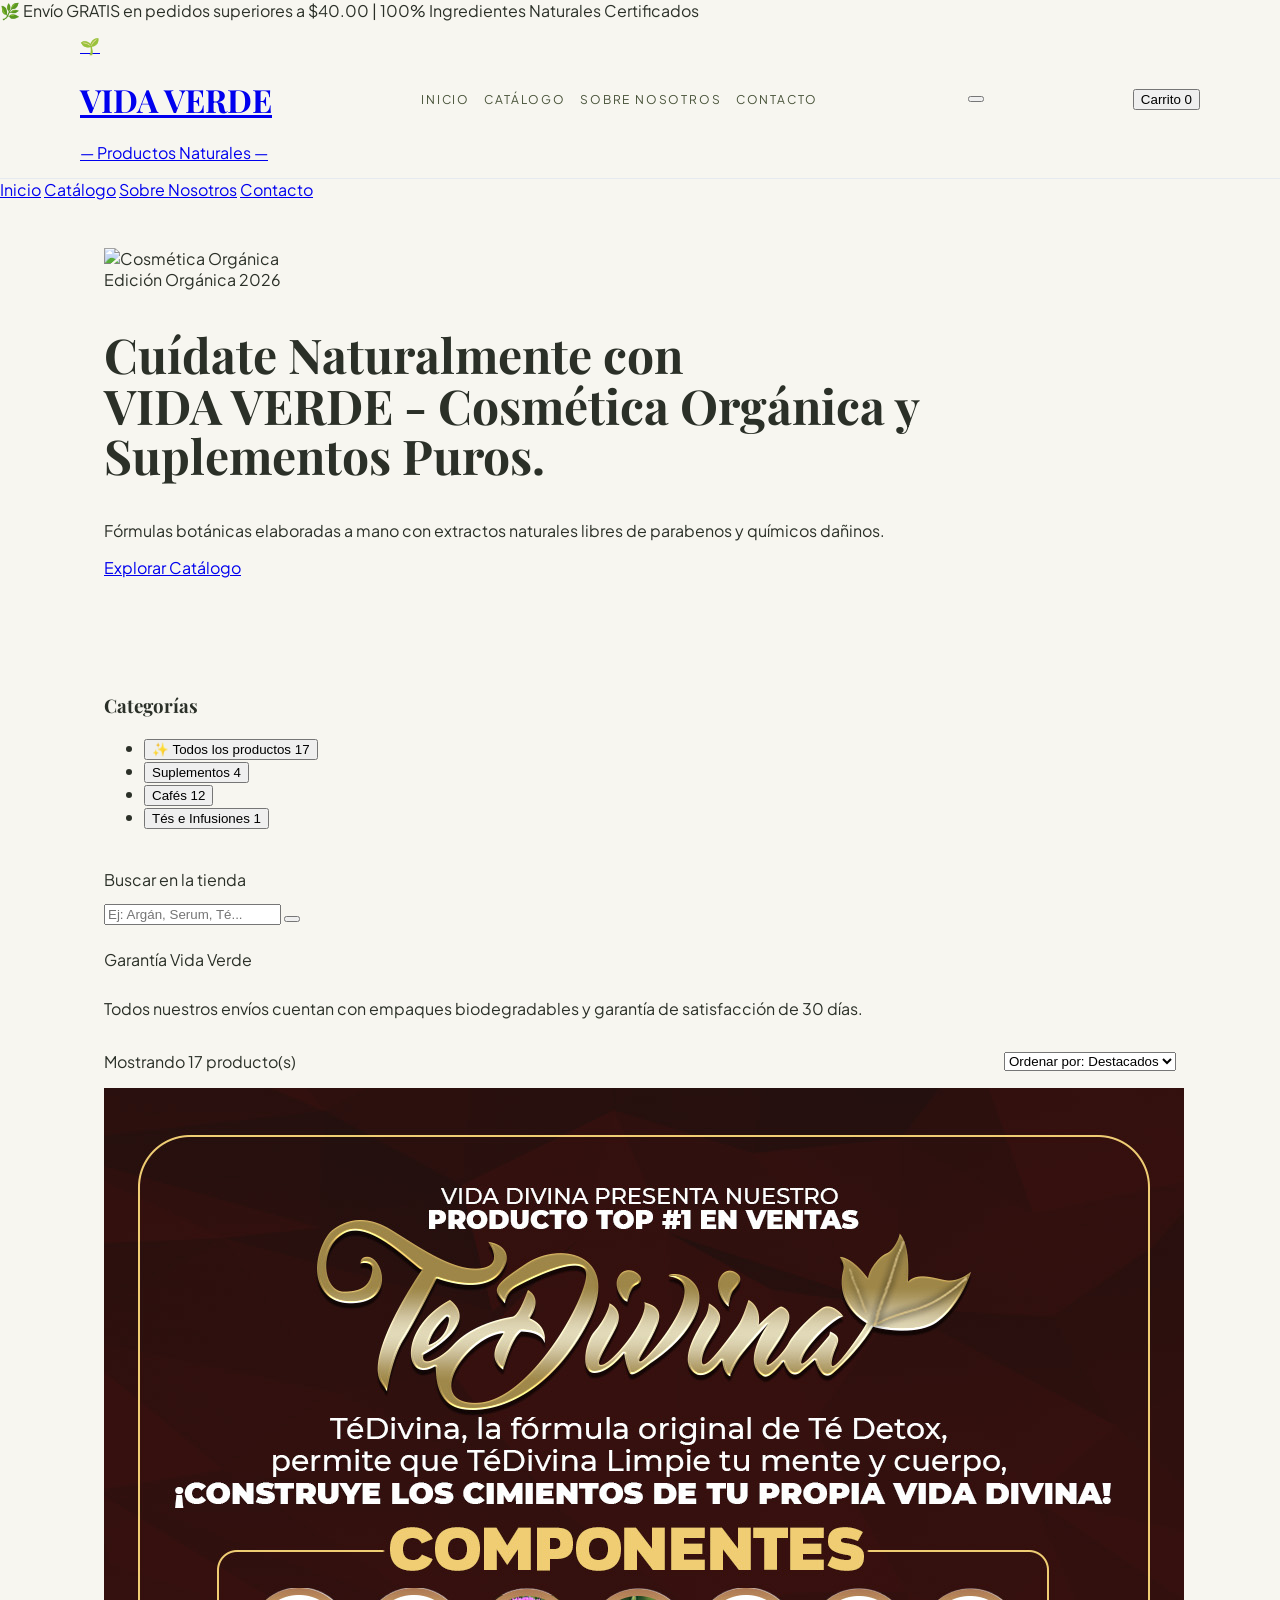
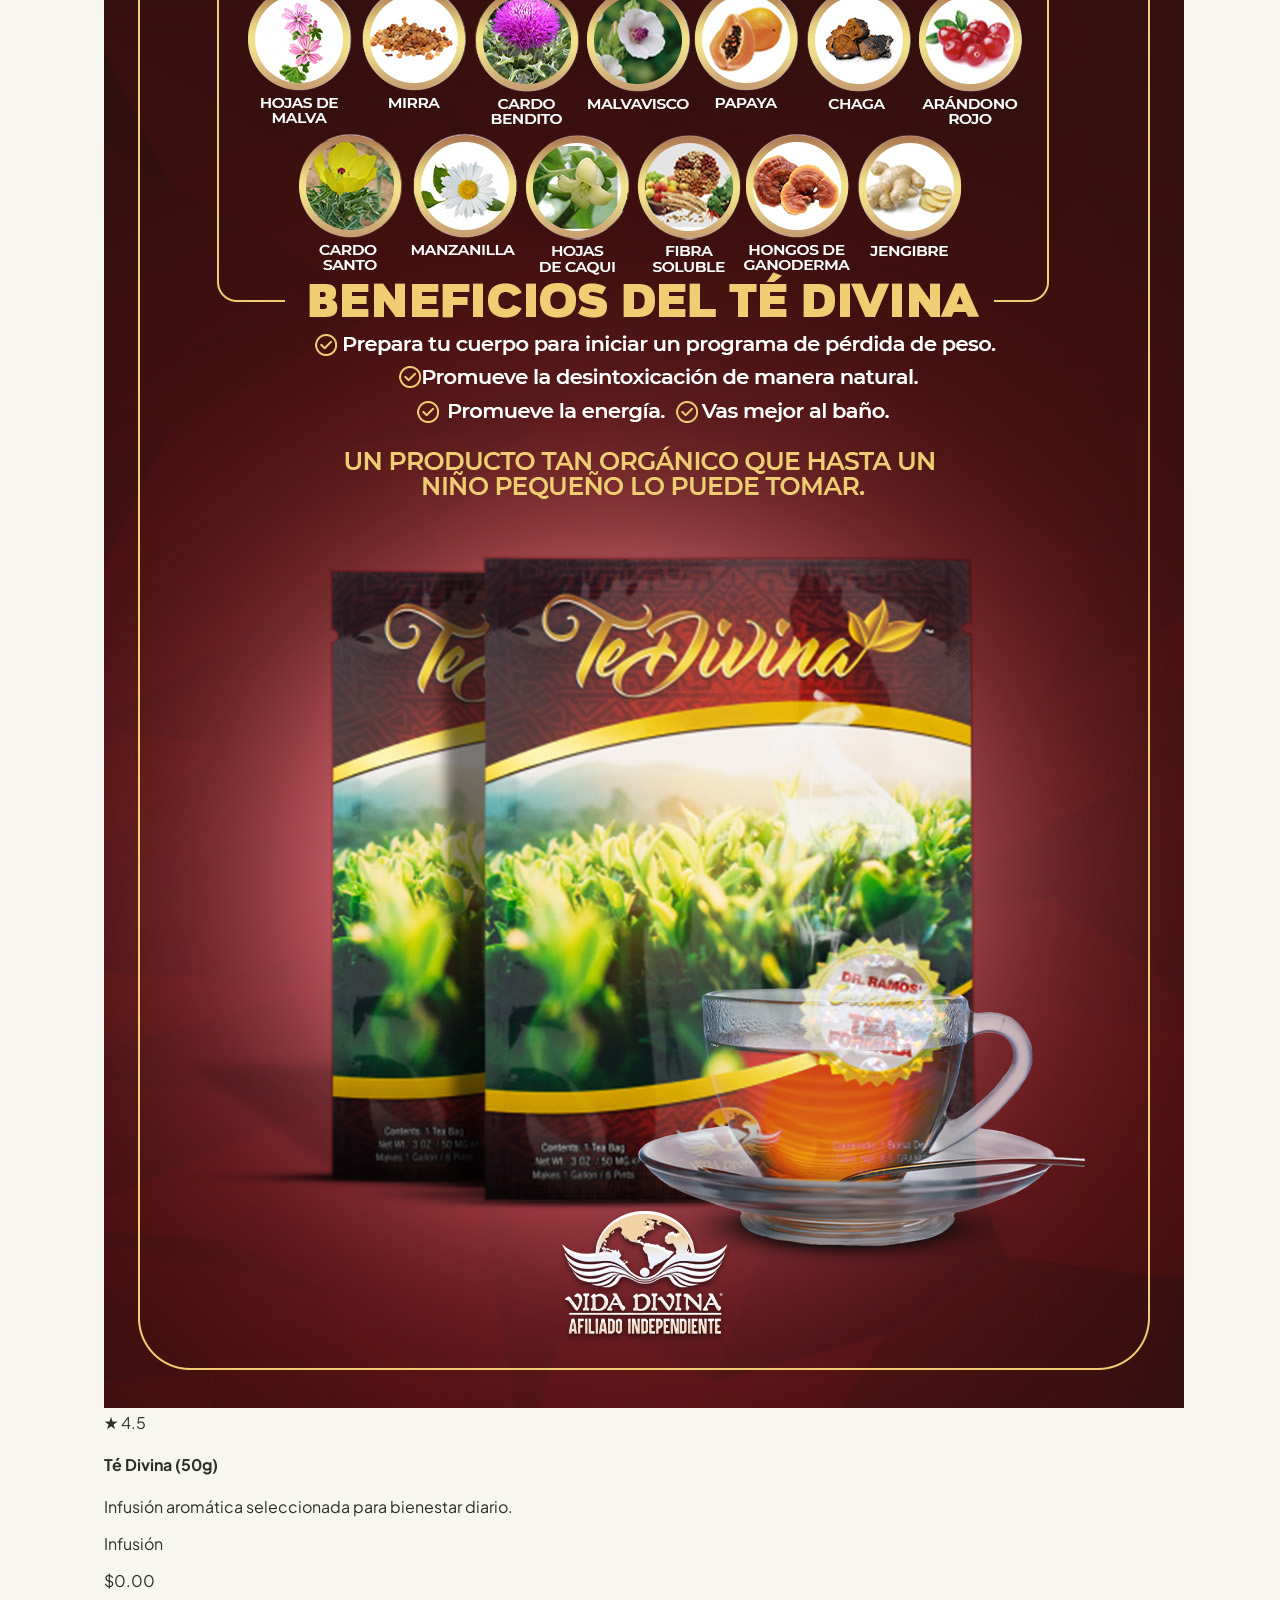
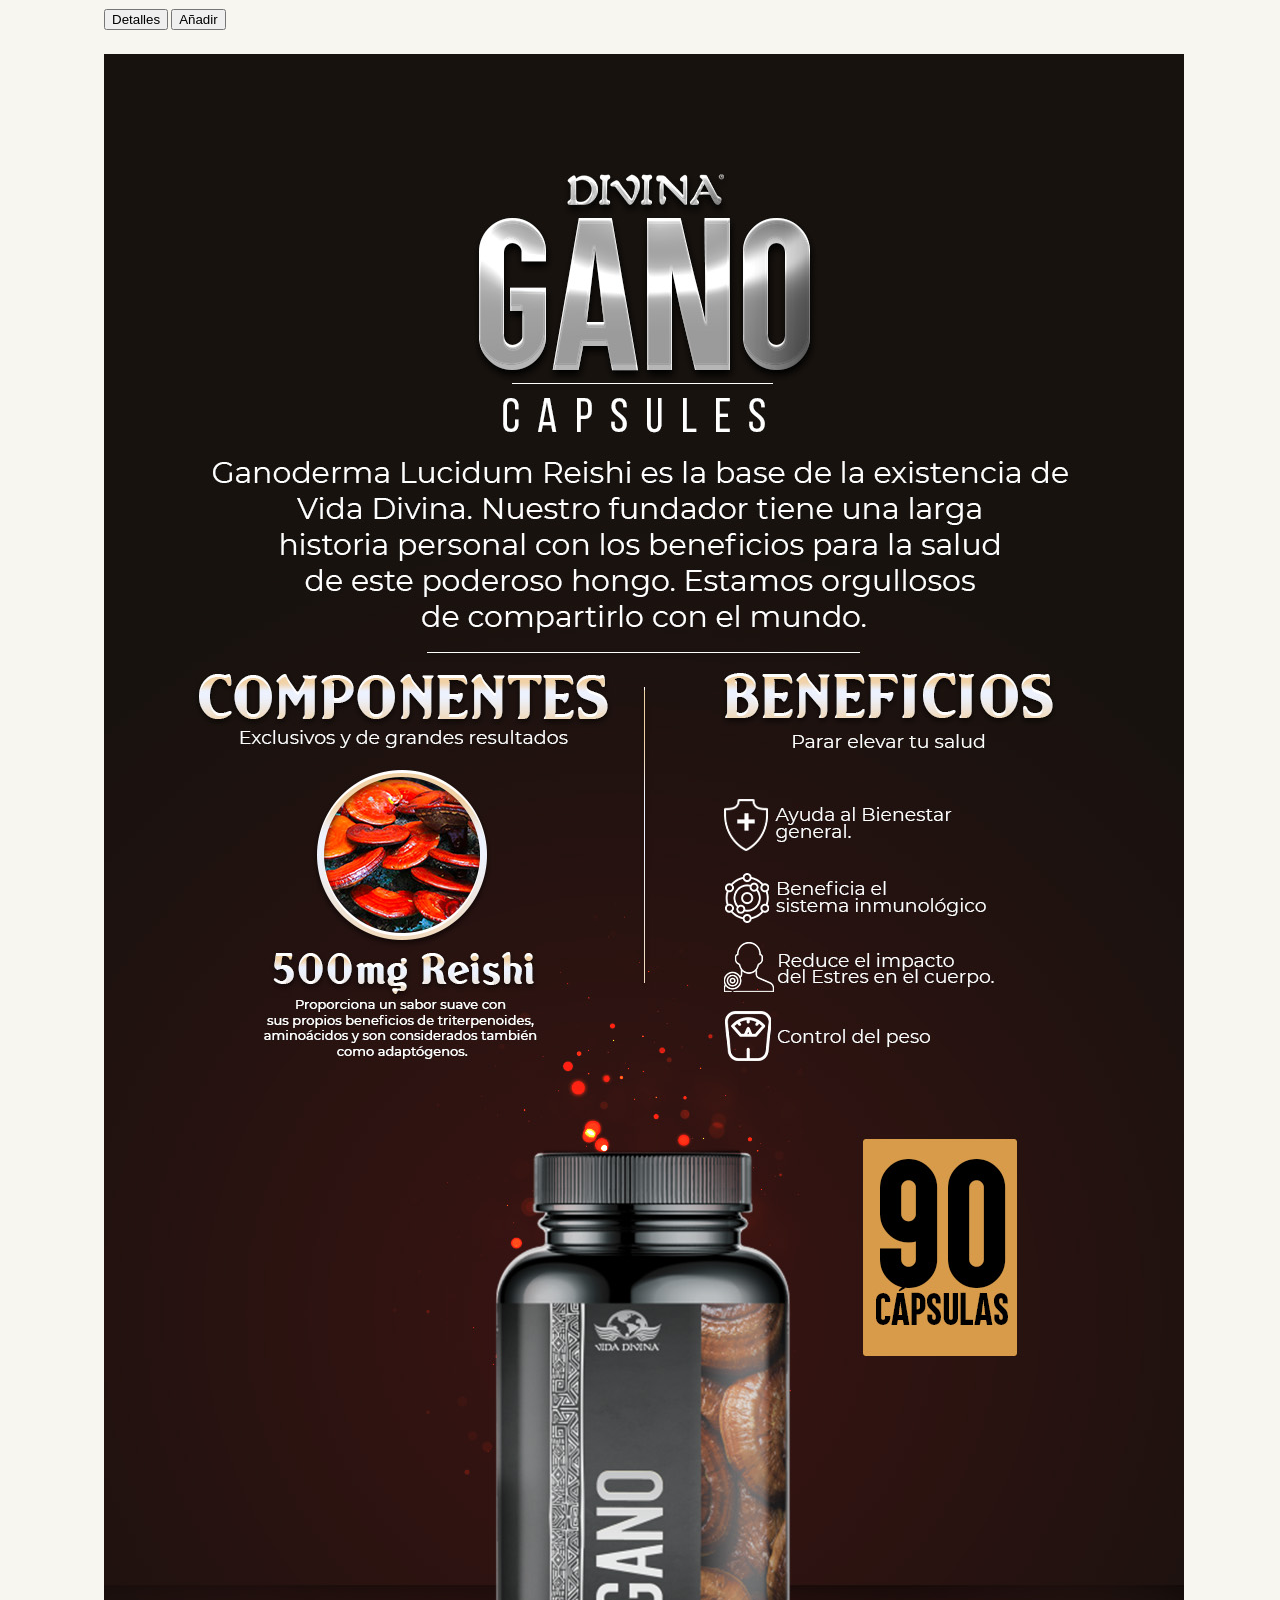
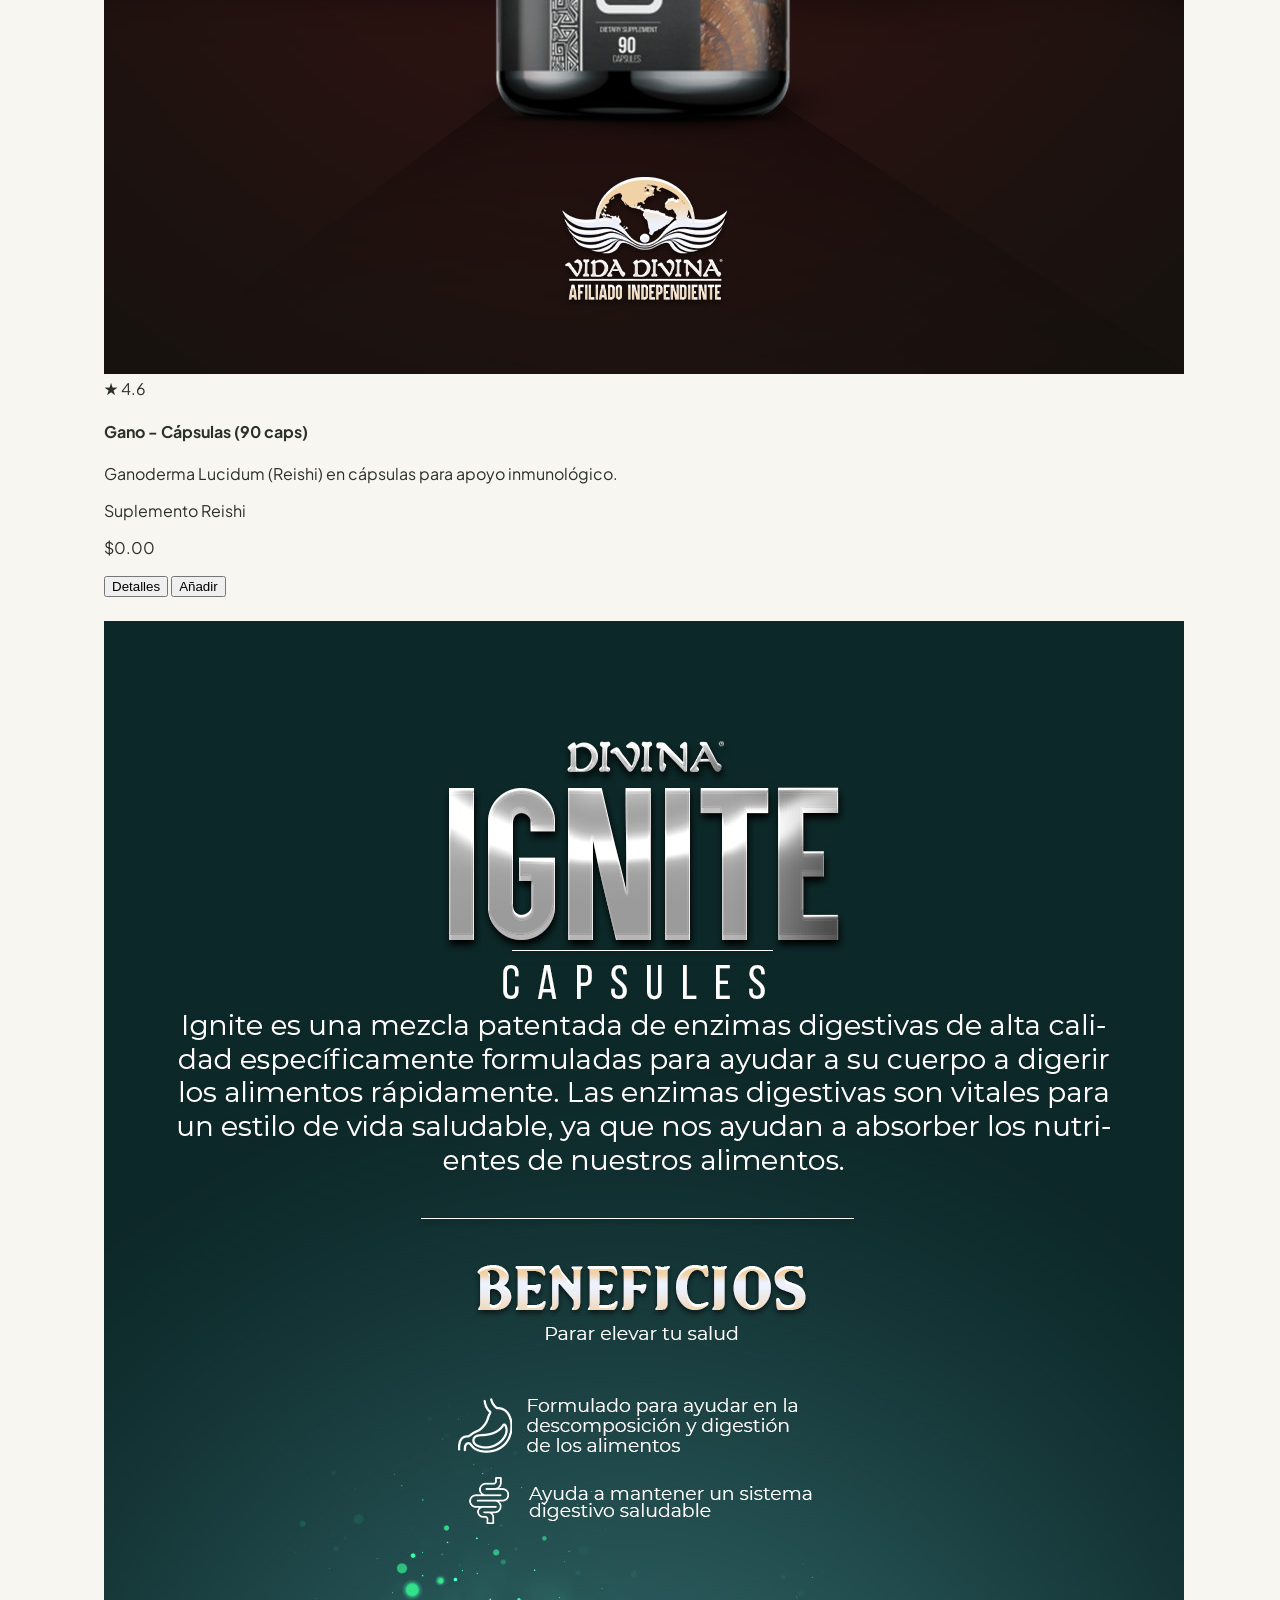
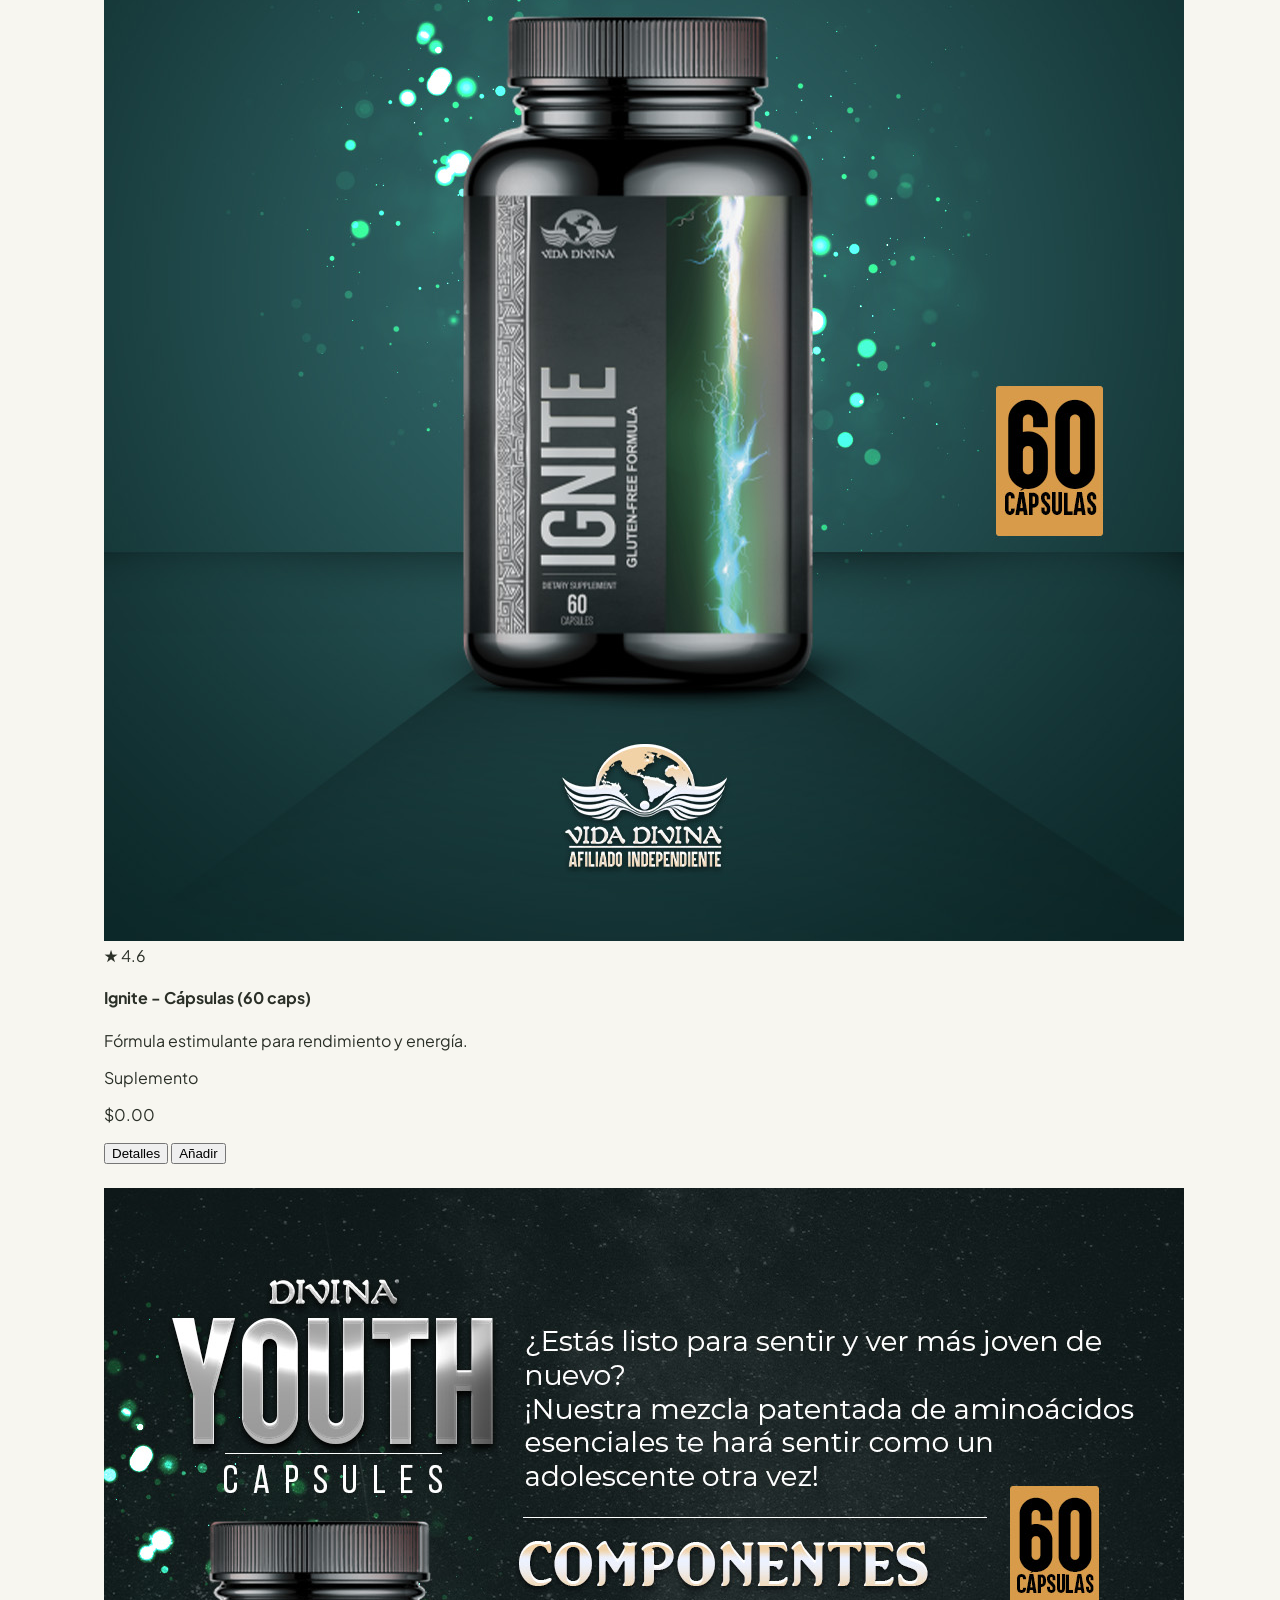
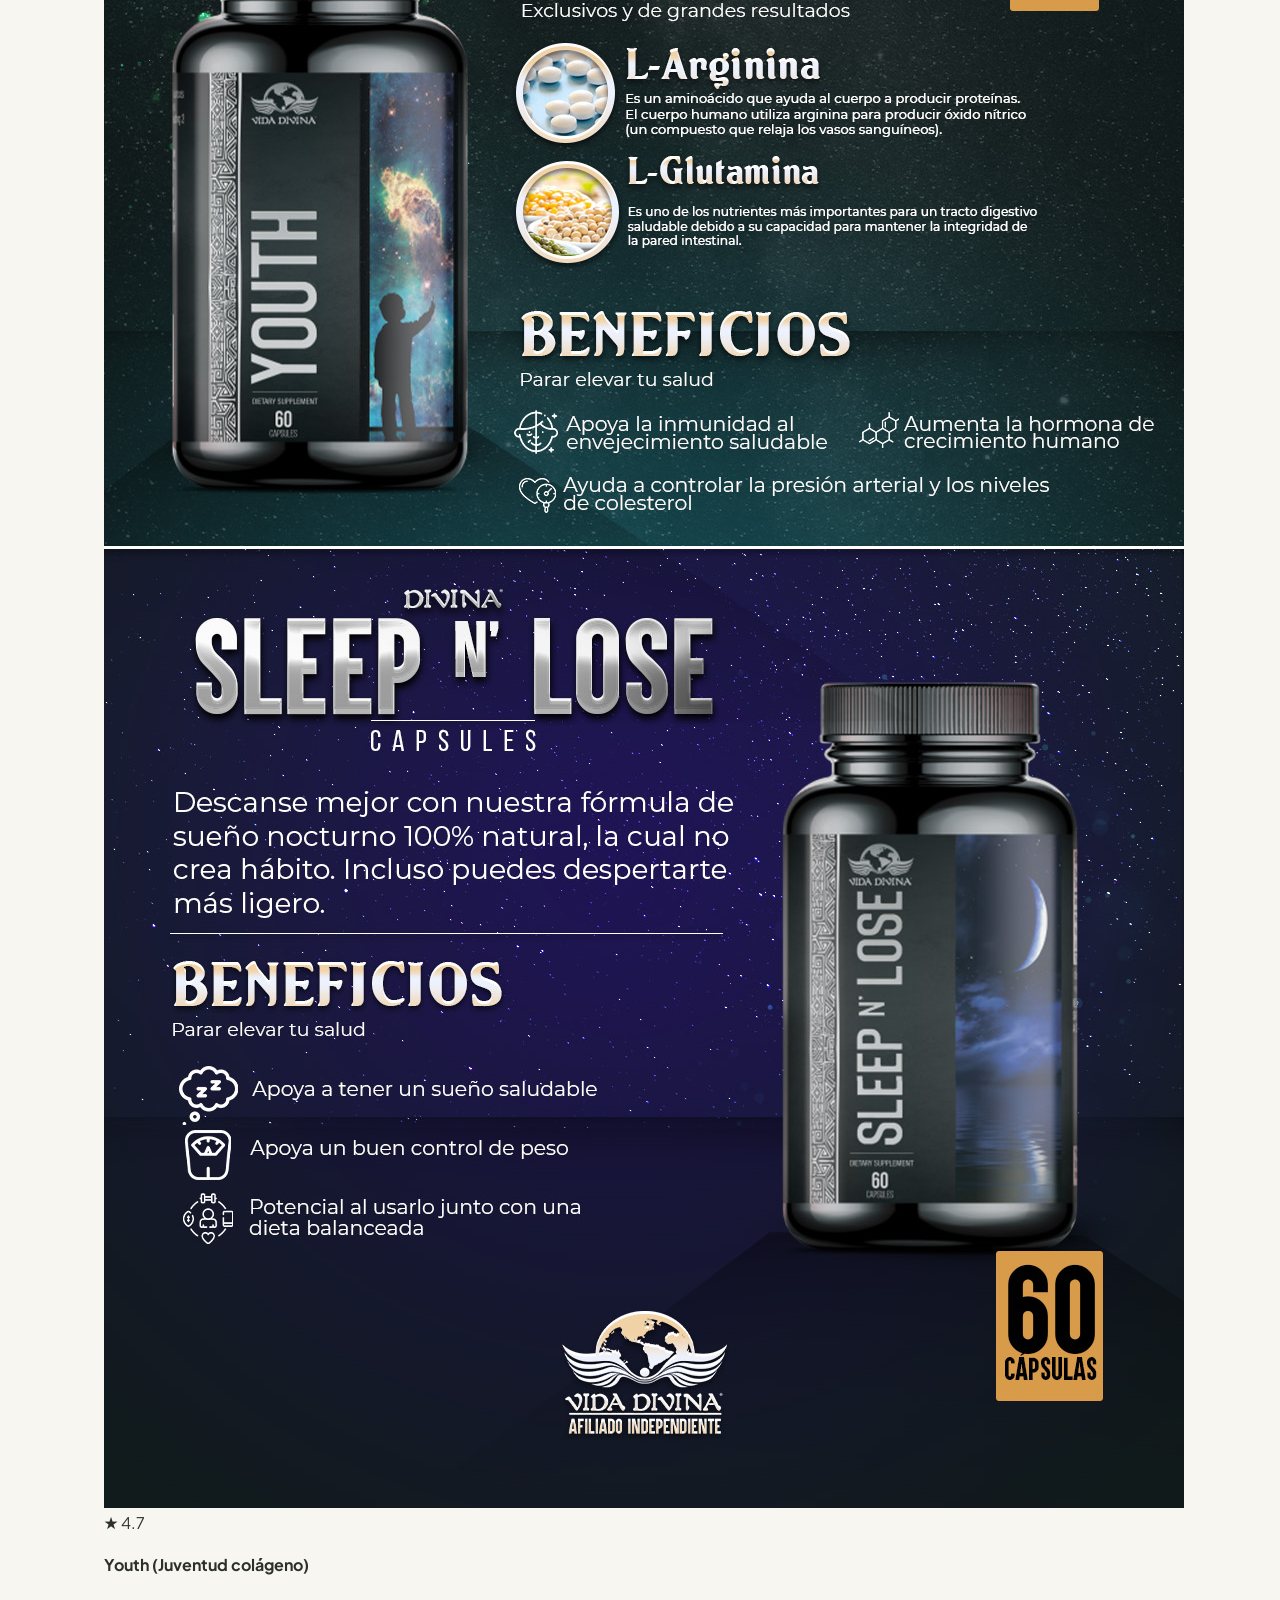
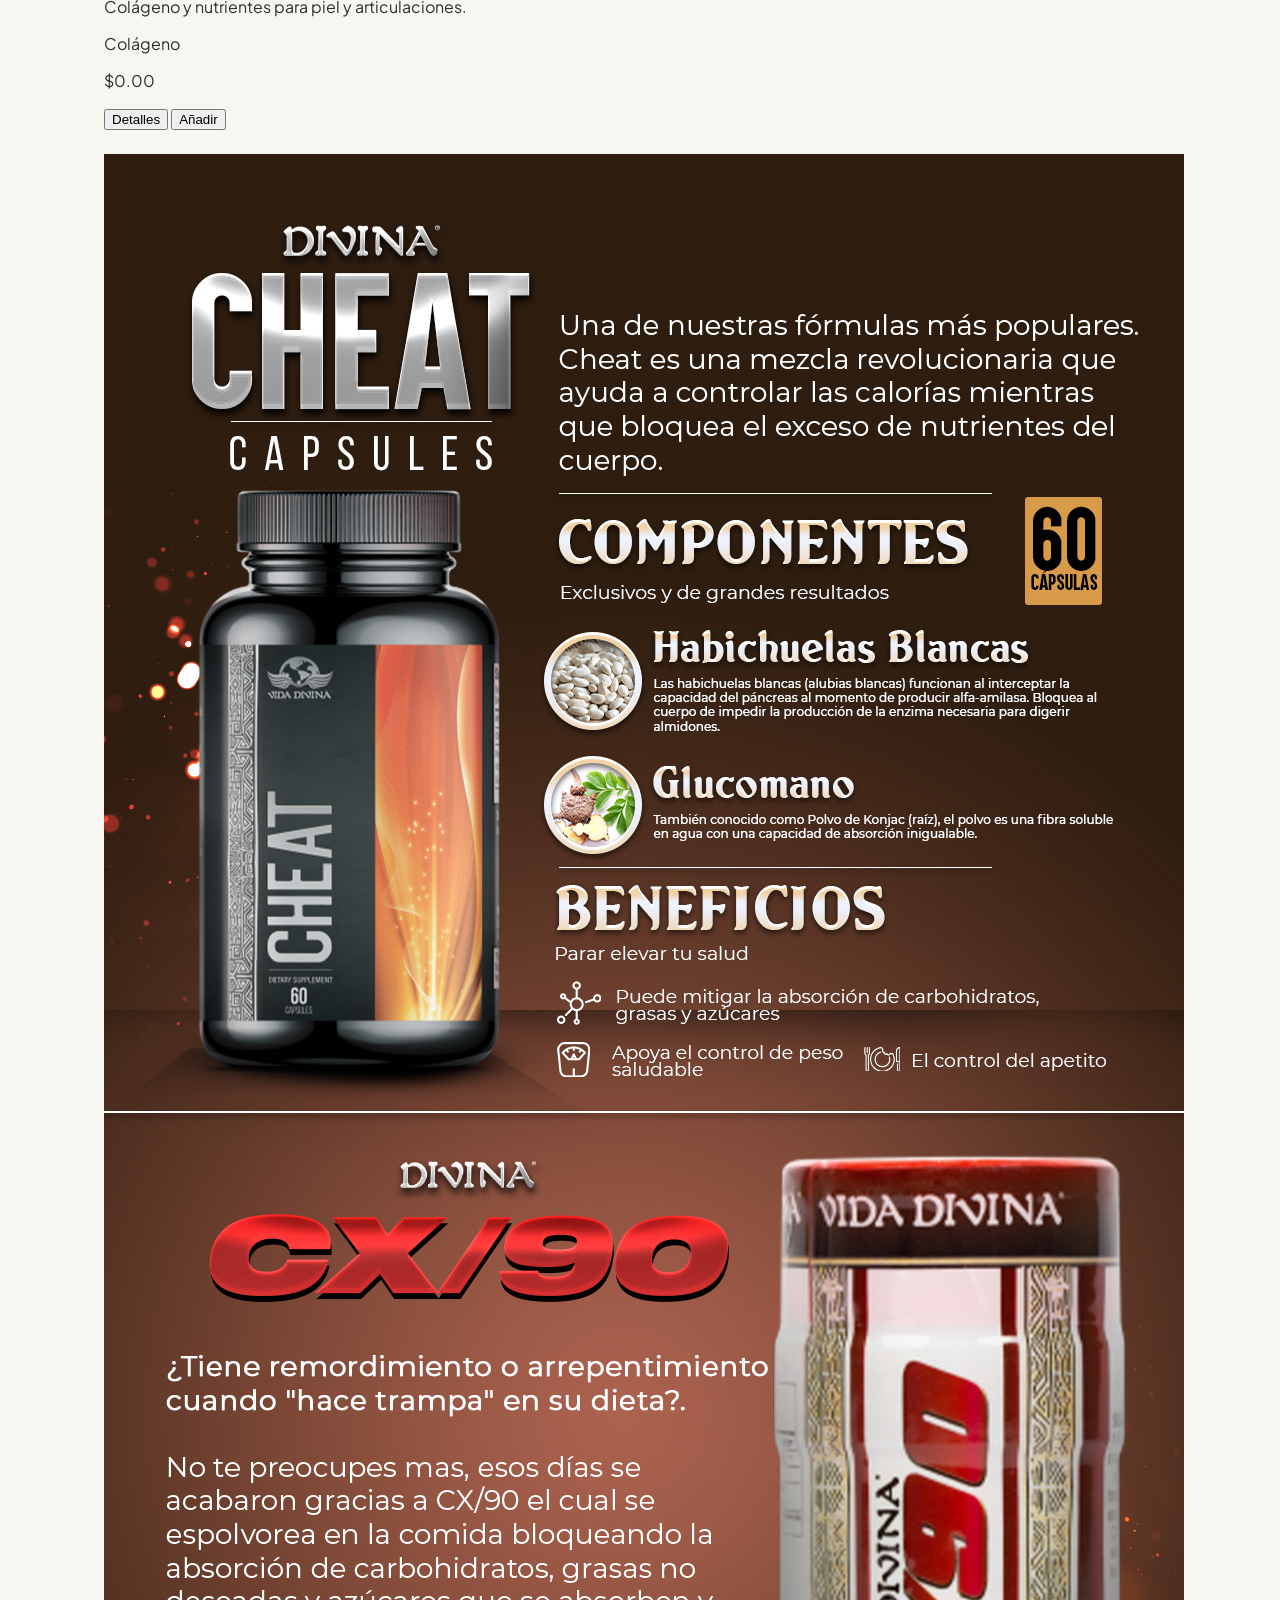
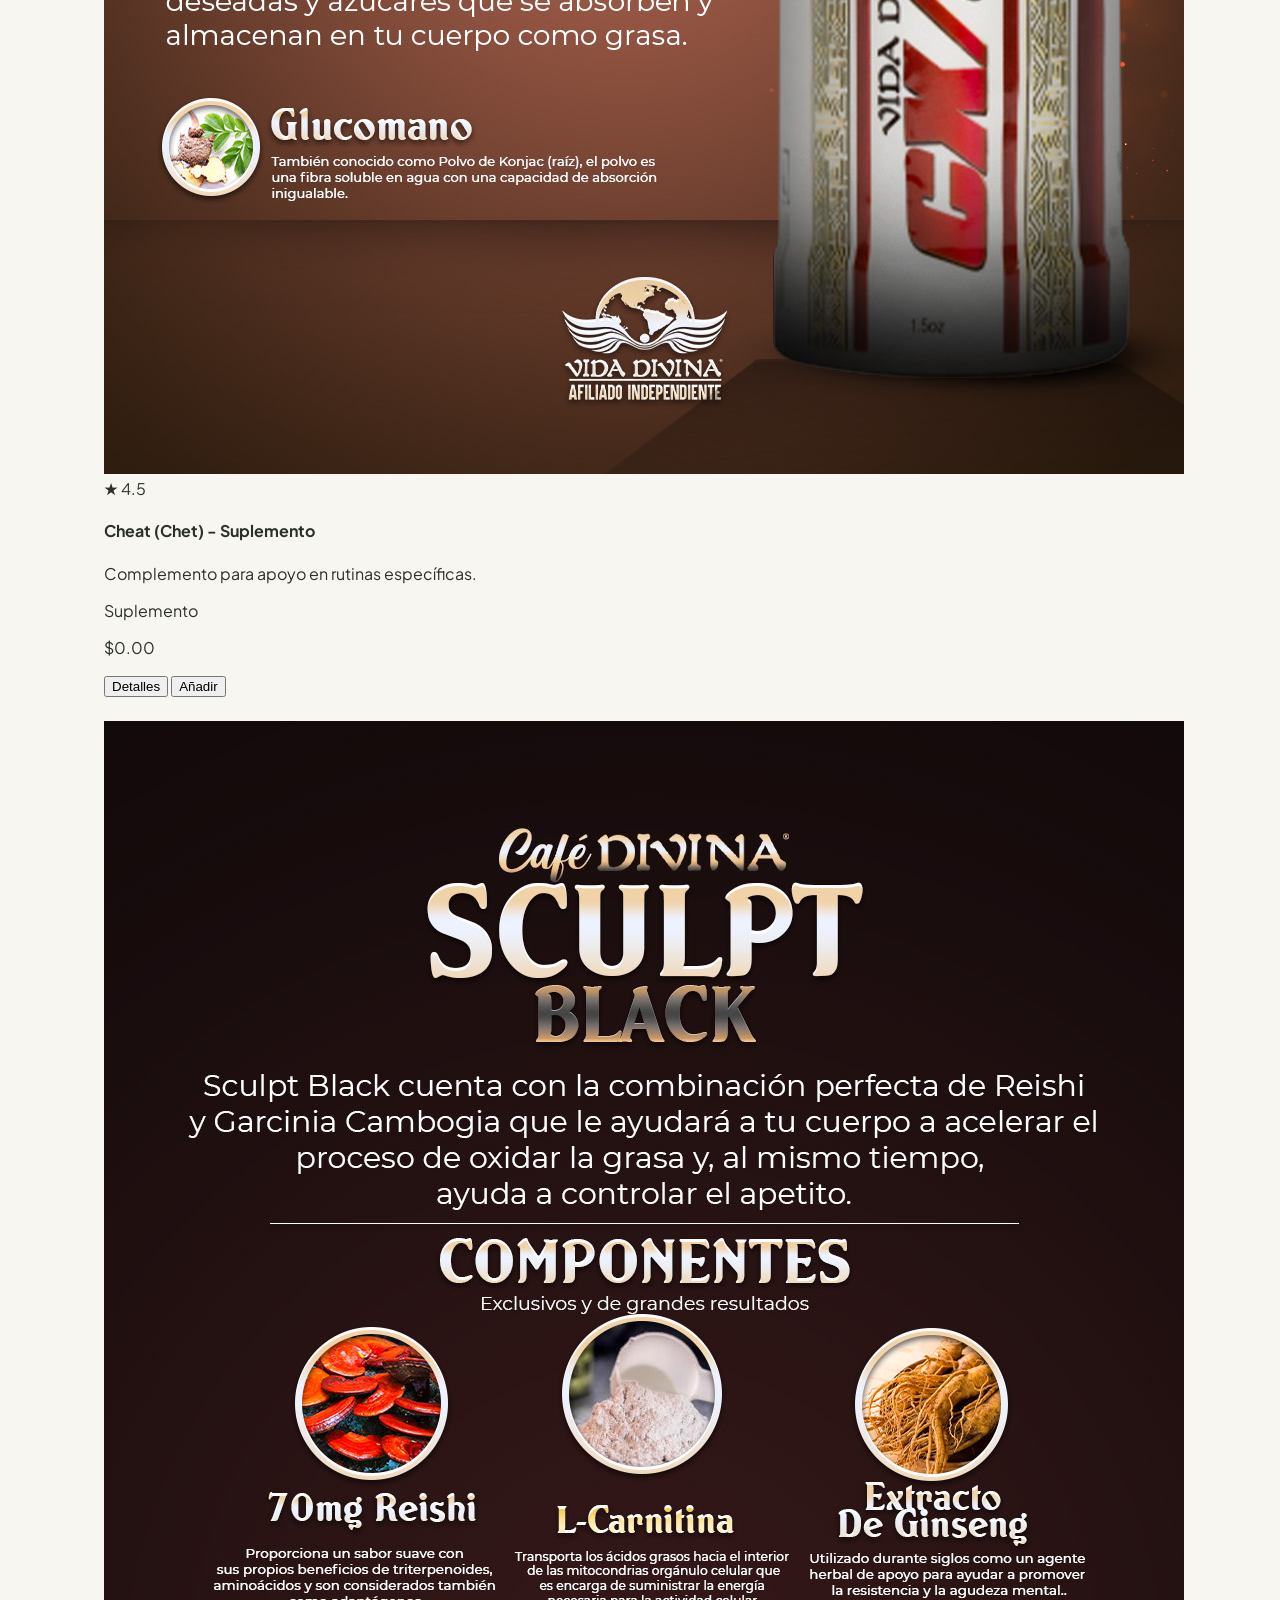
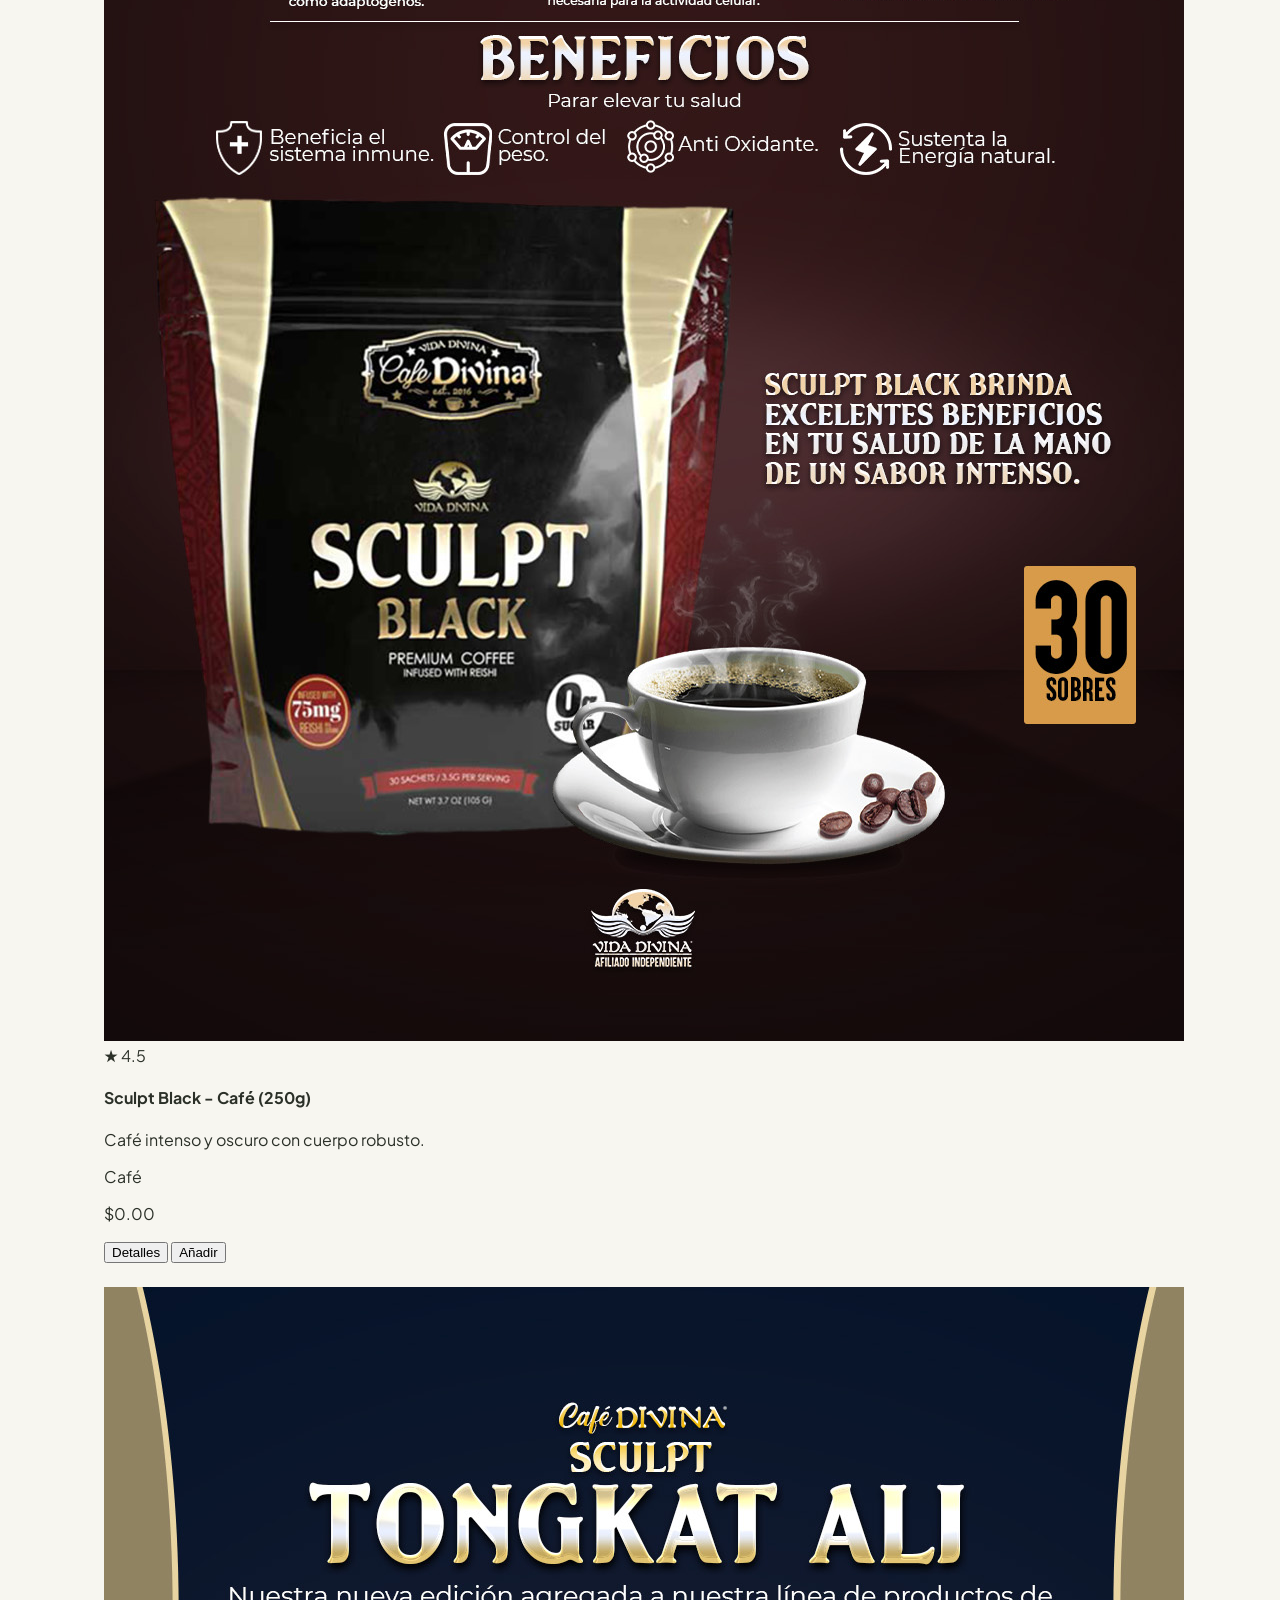
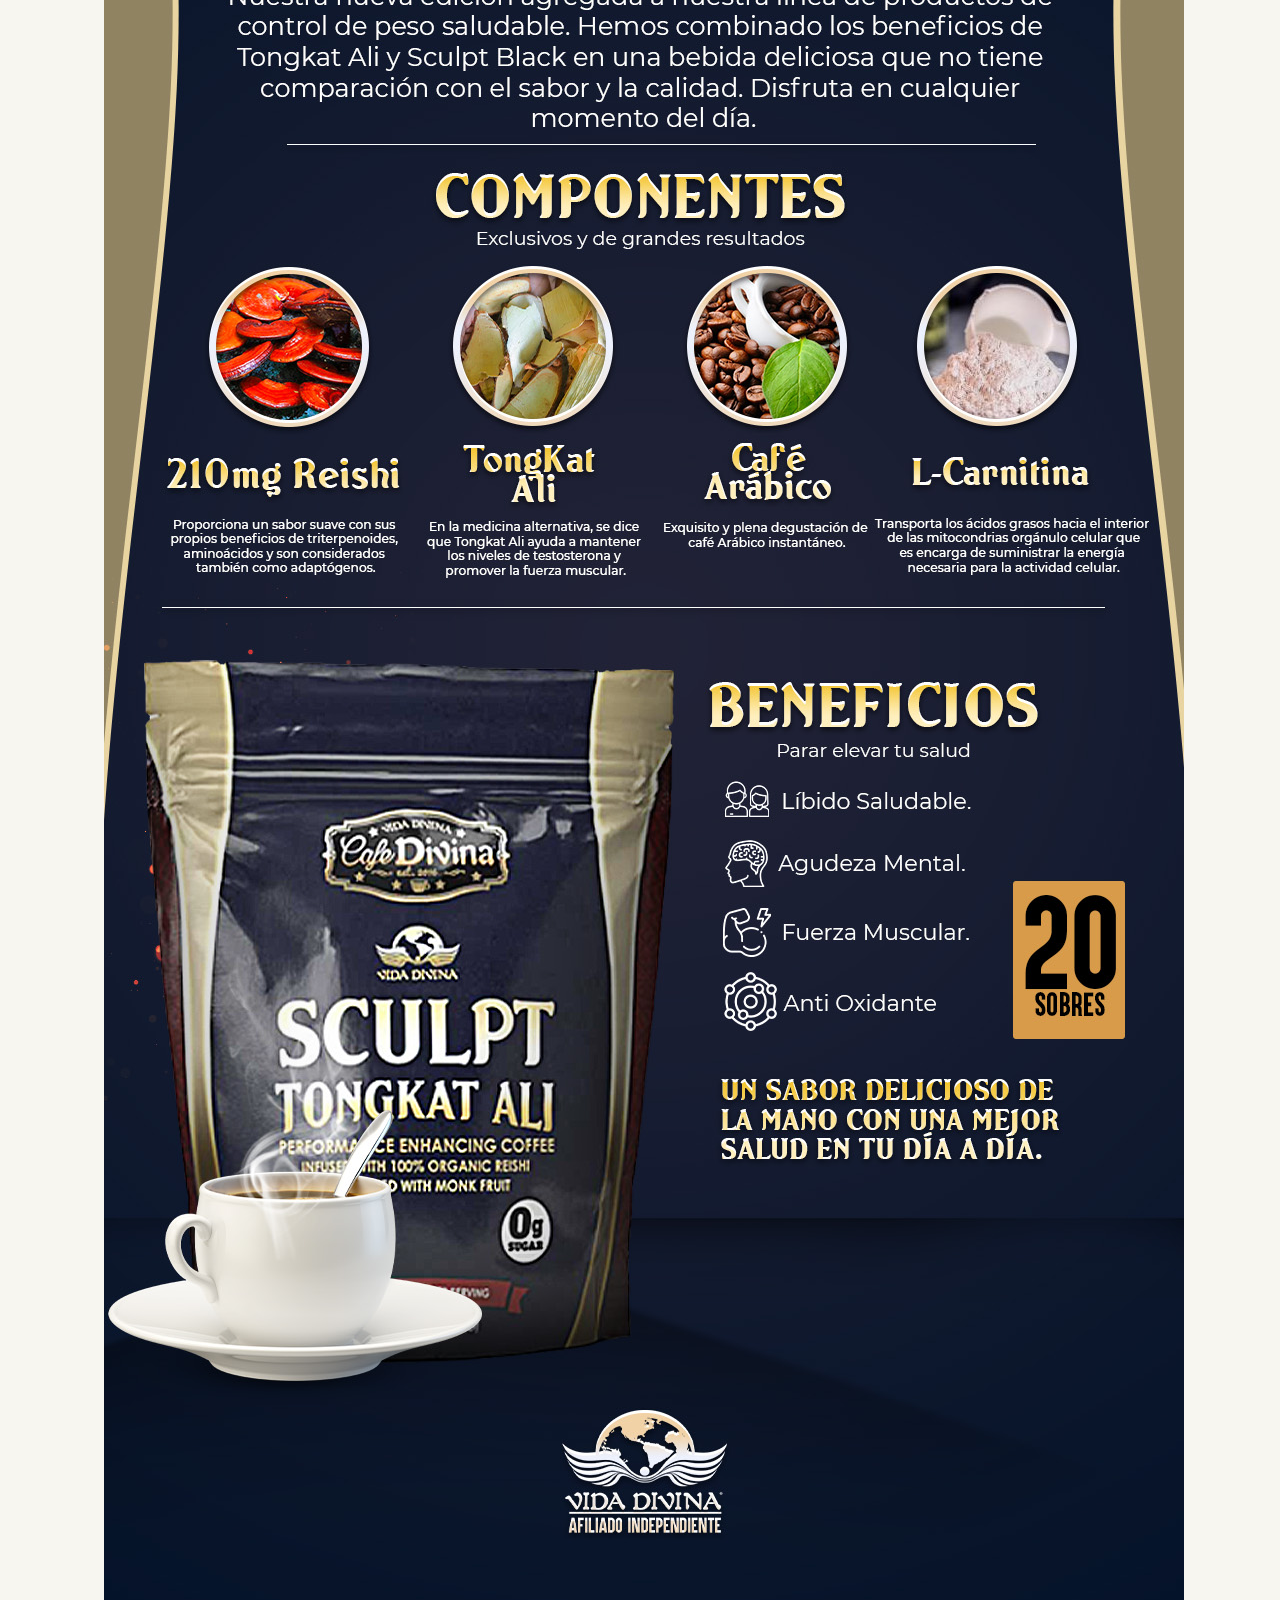
==== commit b4b63bee: "Pagina mejorada, información de pago y estilo" ====
--- a/index.html
+++ b/index.html
@@ -15,8 +15,8 @@
   <meta property="og:url" content="https://github.com/dabvid2431/Proyecto-VidaVerde">
   
   <!-- Favicon -->
-  <link rel="icon" type="image/svg+xml" href="favicon.svg">
-  <link rel="apple-touch-icon" href="favicon.svg">
+  <link rel="icon" type="image/svg+xml" href="assets/icons/favicon.svg">
+  <link rel="apple-touch-icon" href="assets/icons/favicon.svg">
   
   <title>Vida Verde — Cosmética Orgánica & Suplementos Puros</title>
   
@@ -162,12 +162,6 @@
             </button>
           </li>
           <li>
-            <button onclick="seleccionarCategoria('cosmetica', this)" class="cat-btn w-full text-left px-3 py-2 rounded-xl flex justify-between items-center transition hover:bg-stone-200/60">
-              <span>Cosmética</span>
-              <span id="count-cosmetica" class="text-[10px] text-stone-400">4</span>
-            </button>
-          </li>
-          <li>
             <button onclick="seleccionarCategoria('suplementos', this)" class="cat-btn w-full text-left px-3 py-2 rounded-xl flex justify-between items-center transition hover:bg-stone-200/60">
               <span>Suplementos</span>
               <span id="count-suplementos" class="text-[10px] text-stone-400">1</span>
@@ -335,8 +329,13 @@
 
       <!-- Formulario de Finalización -->
       <div class="p-5 bg-brand-bg border-t border-stone-200 space-y-3">
-        <input type="text" id="client-name" placeholder="Tu Nombre y Apellido" class="w-full p-2.5 text-xs bg-white rounded-xl border border-stone-300 focus:outline-none focus:ring-1 focus:ring-brand-green">
-        <input type="text" id="client-address" placeholder="Dirección Exacta de Entrega" class="w-full p-2.5 text-xs bg-white rounded-xl border border-stone-300 focus:outline-none focus:ring-1 focus:ring-brand-green">
+        <input type="text" id="client-name" placeholder="Nombre y Apellido" class="w-full p-2.5 text-xs bg-white rounded-xl border border-stone-300 focus:outline-none focus:ring-1 focus:ring-brand-green">
+        <div class="grid grid-cols-1 sm:grid-cols-2 gap-2.5">
+          <input type="text" id="client-country" placeholder="País" class="w-full p-2.5 text-xs bg-white rounded-xl border border-stone-300 focus:outline-none focus:ring-1 focus:ring-brand-green">
+          <input type="text" id="client-state" placeholder="Estado" class="w-full p-2.5 text-xs bg-white rounded-xl border border-stone-300 focus:outline-none focus:ring-1 focus:ring-brand-green">
+        </div>
+        <input type="text" id="client-address" placeholder="Dirección exacta / Calle principal y secundaria" class="w-full p-2.5 text-xs bg-white rounded-xl border border-stone-300 focus:outline-none focus:ring-1 focus:ring-brand-green">
+        <input type="text" id="client-postal-code" placeholder="Código postal (opcional)" class="w-full p-2.5 text-xs bg-white rounded-xl border border-stone-300 focus:outline-none focus:ring-1 focus:ring-brand-green">
         <div class="space-y-1.5 pt-2 border-t text-xs">
           <div class="flex justify-between text-stone-500">
             <span>Subtotal:</span>
--- a/styles.css
+++ b/styles.css
@@ -207,13 +207,27 @@
   border: 1px solid rgba(91, 110, 78, 0.16);
 }
 
+#cart-modal {
+  background: rgba(15, 23, 42, 0.52);
+}
+
 #cart-modal input[type="text"] {
-  transition: border-color 0.2s ease, box-shadow 0.2s ease;
+  transition: border-color 0.2s ease, box-shadow 0.2s ease, transform 0.2s ease;
+  border: 1px solid rgba(148, 163, 184, 0.32);
+  background: rgba(255, 255, 255, 0.96);
+  color: var(--brand-text);
+  font-size: 0.72rem;
+  border-radius: 0.9rem;
 }
 
 #cart-modal input[type="text"]:focus {
   border-color: var(--brand-green);
   box-shadow: 0 0 0 6px rgba(91, 110, 78, 0.12);
+  transform: translateY(-1px);
+}
+
+#cart-modal .bg-brand-bg {
+  background: linear-gradient(180deg, #f8f5ef 0%, #f3f0e8 100%);
 }
 
 #toast {
@@ -277,11 +291,29 @@
   transform: translateX(18px);
   opacity: 0;
   transition: transform 0.3s ease, opacity 0.3s ease;
+  border-left: 1px solid rgba(148, 163, 184, 0.2);
+  box-shadow: -18px 0 40px rgba(15, 23, 42, 0.08);
+  background: #ffffff;
 }
 
 #cart-modal:not(.hidden) .cart-panel {
   transform: translateX(0);
   opacity: 1;
+}
+
+#cart-items > div {
+  background: rgba(247, 246, 240, 0.9);
+  border-radius: 1rem;
+  border: 1px solid rgba(148, 163, 184, 0.12);
+  padding: 0.9rem;
+}
+
+#cart-items button {
+  transition: all 0.2s ease;
+}
+
+#cart-items button:hover {
+  opacity: 0.8;
 }
 
 .cart-count-pulse {
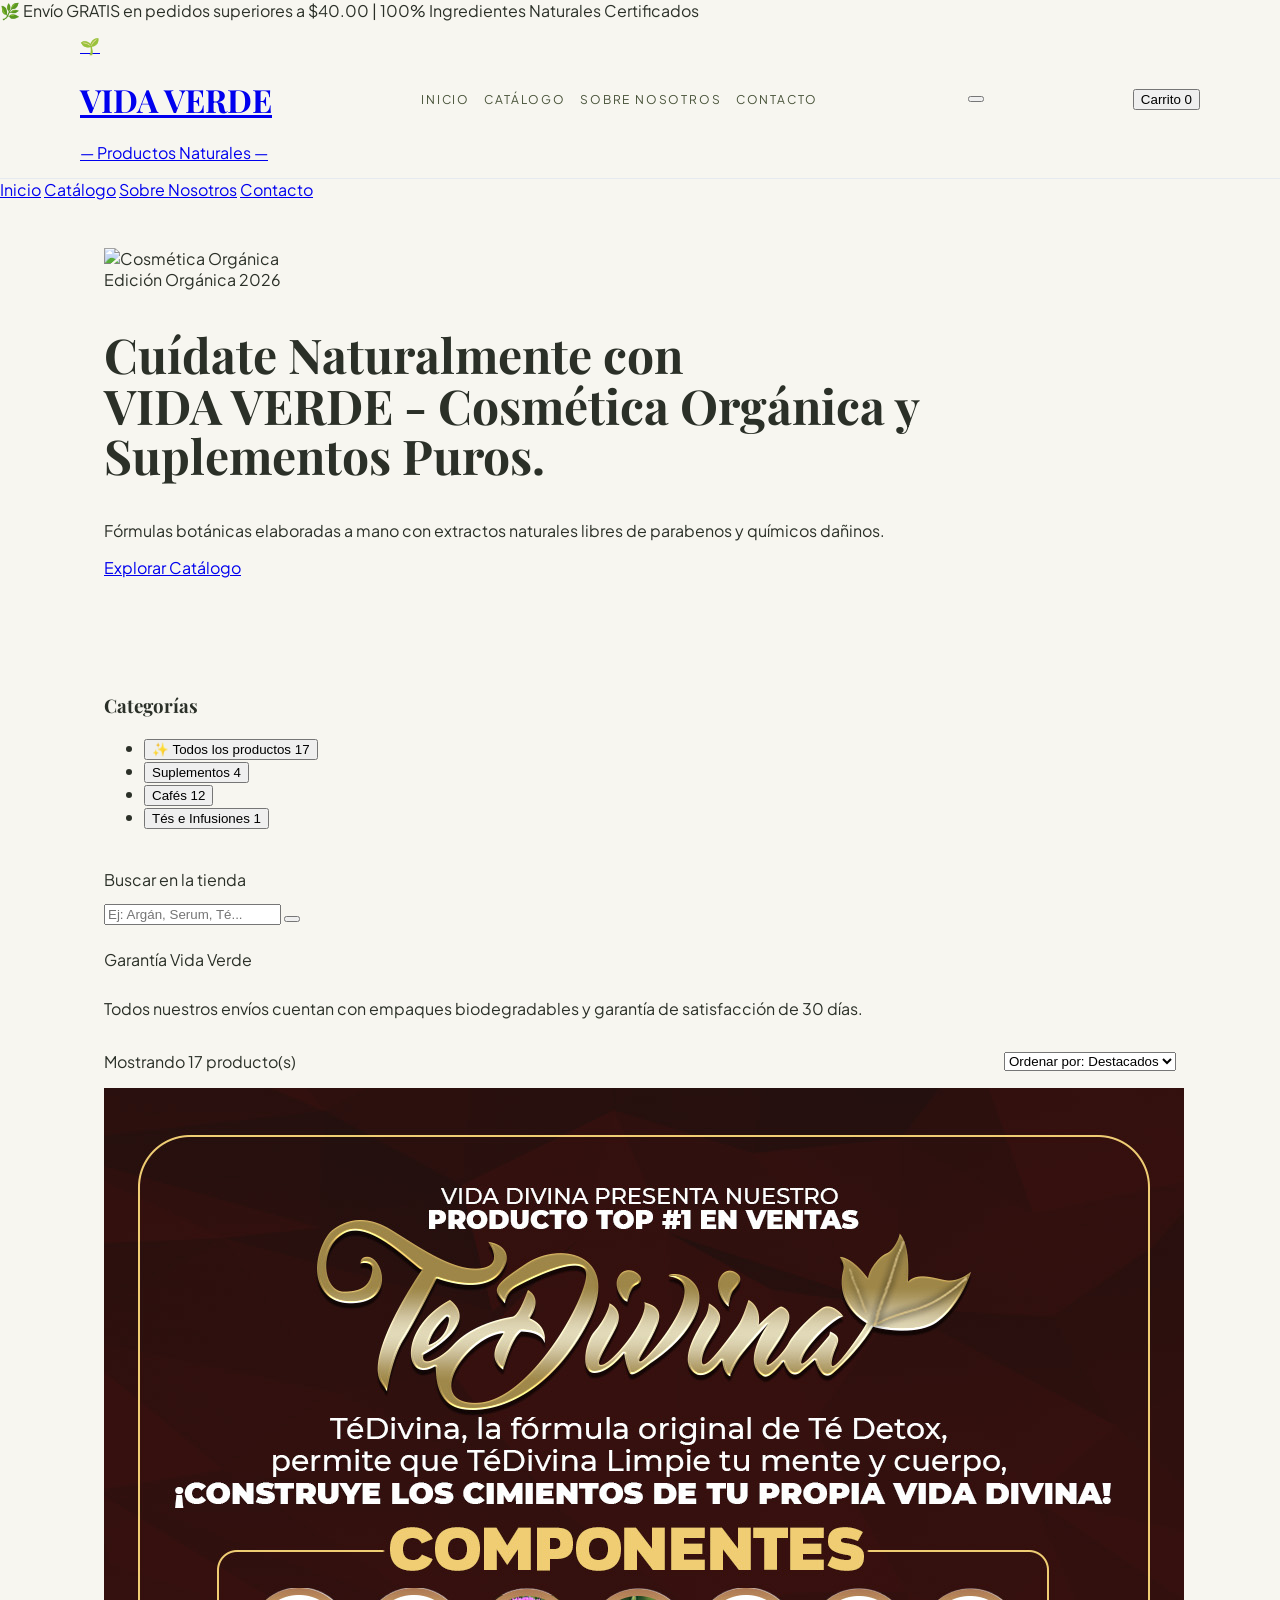
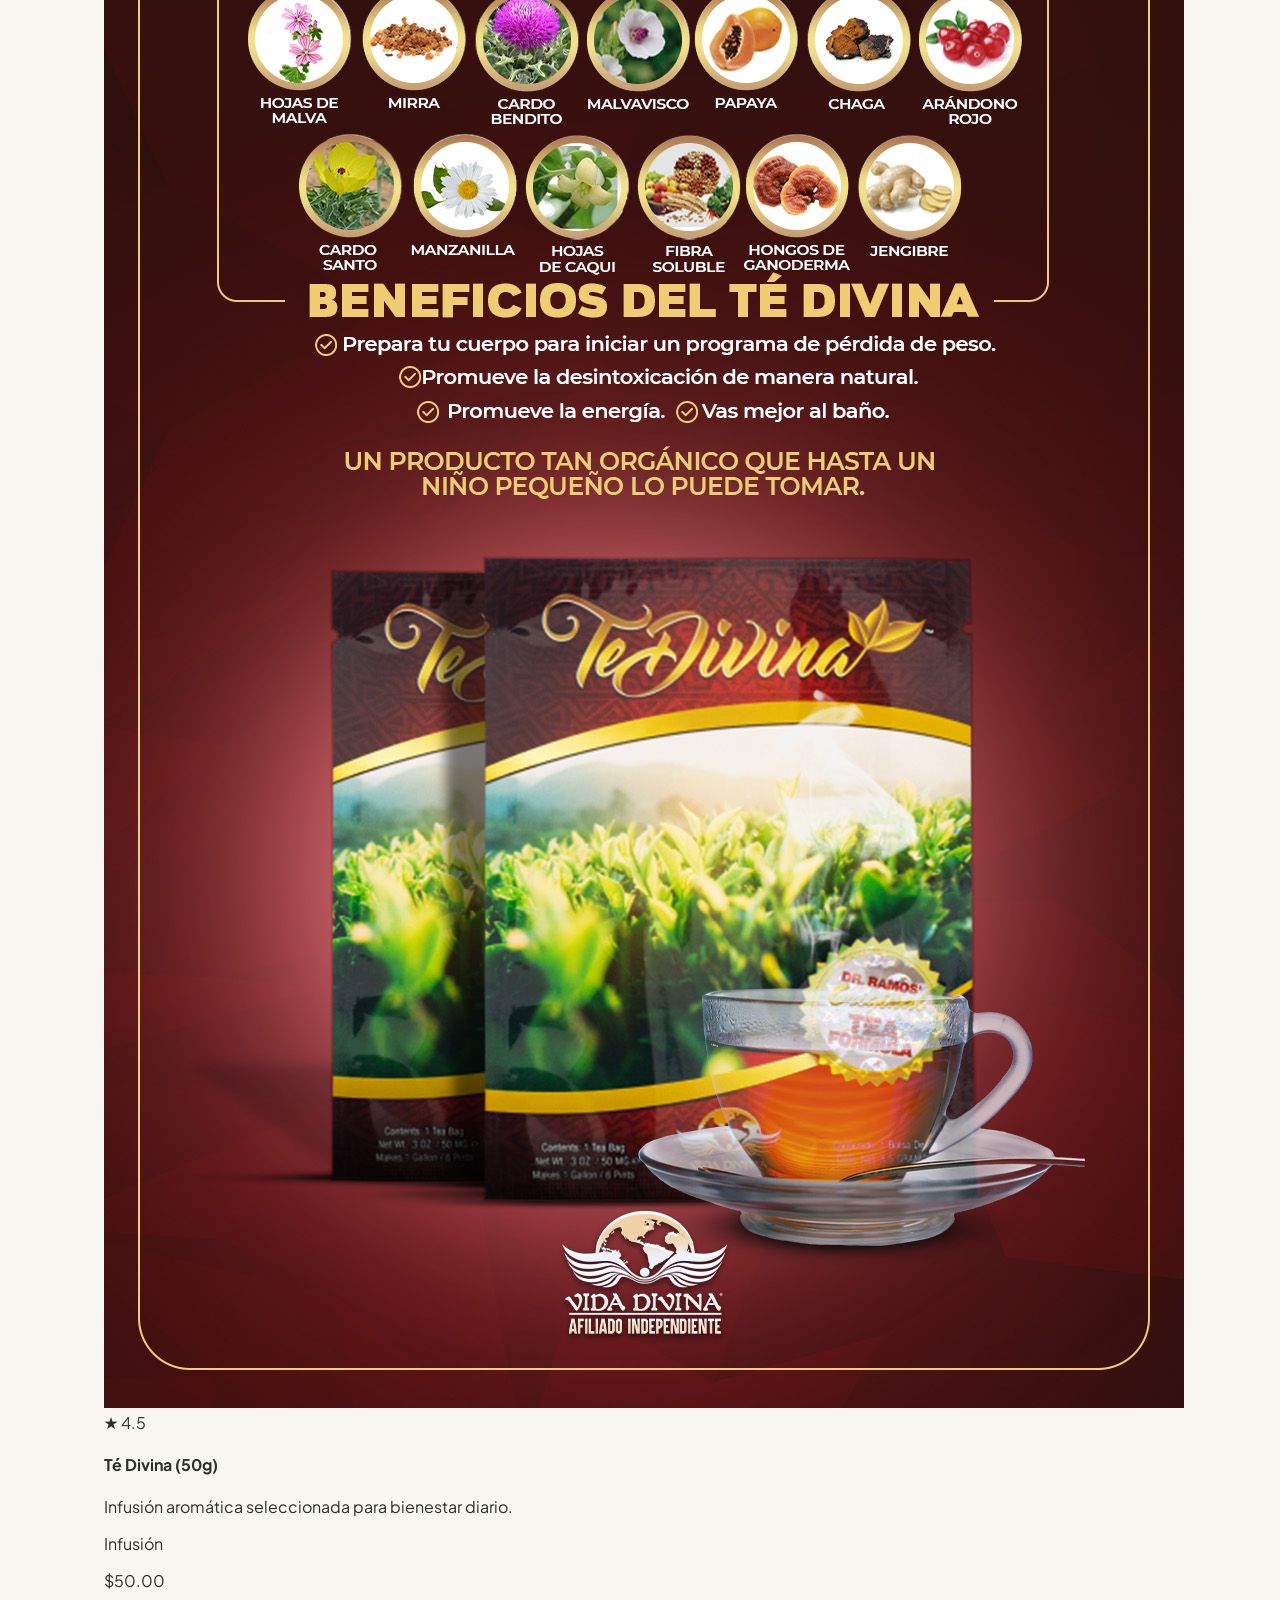
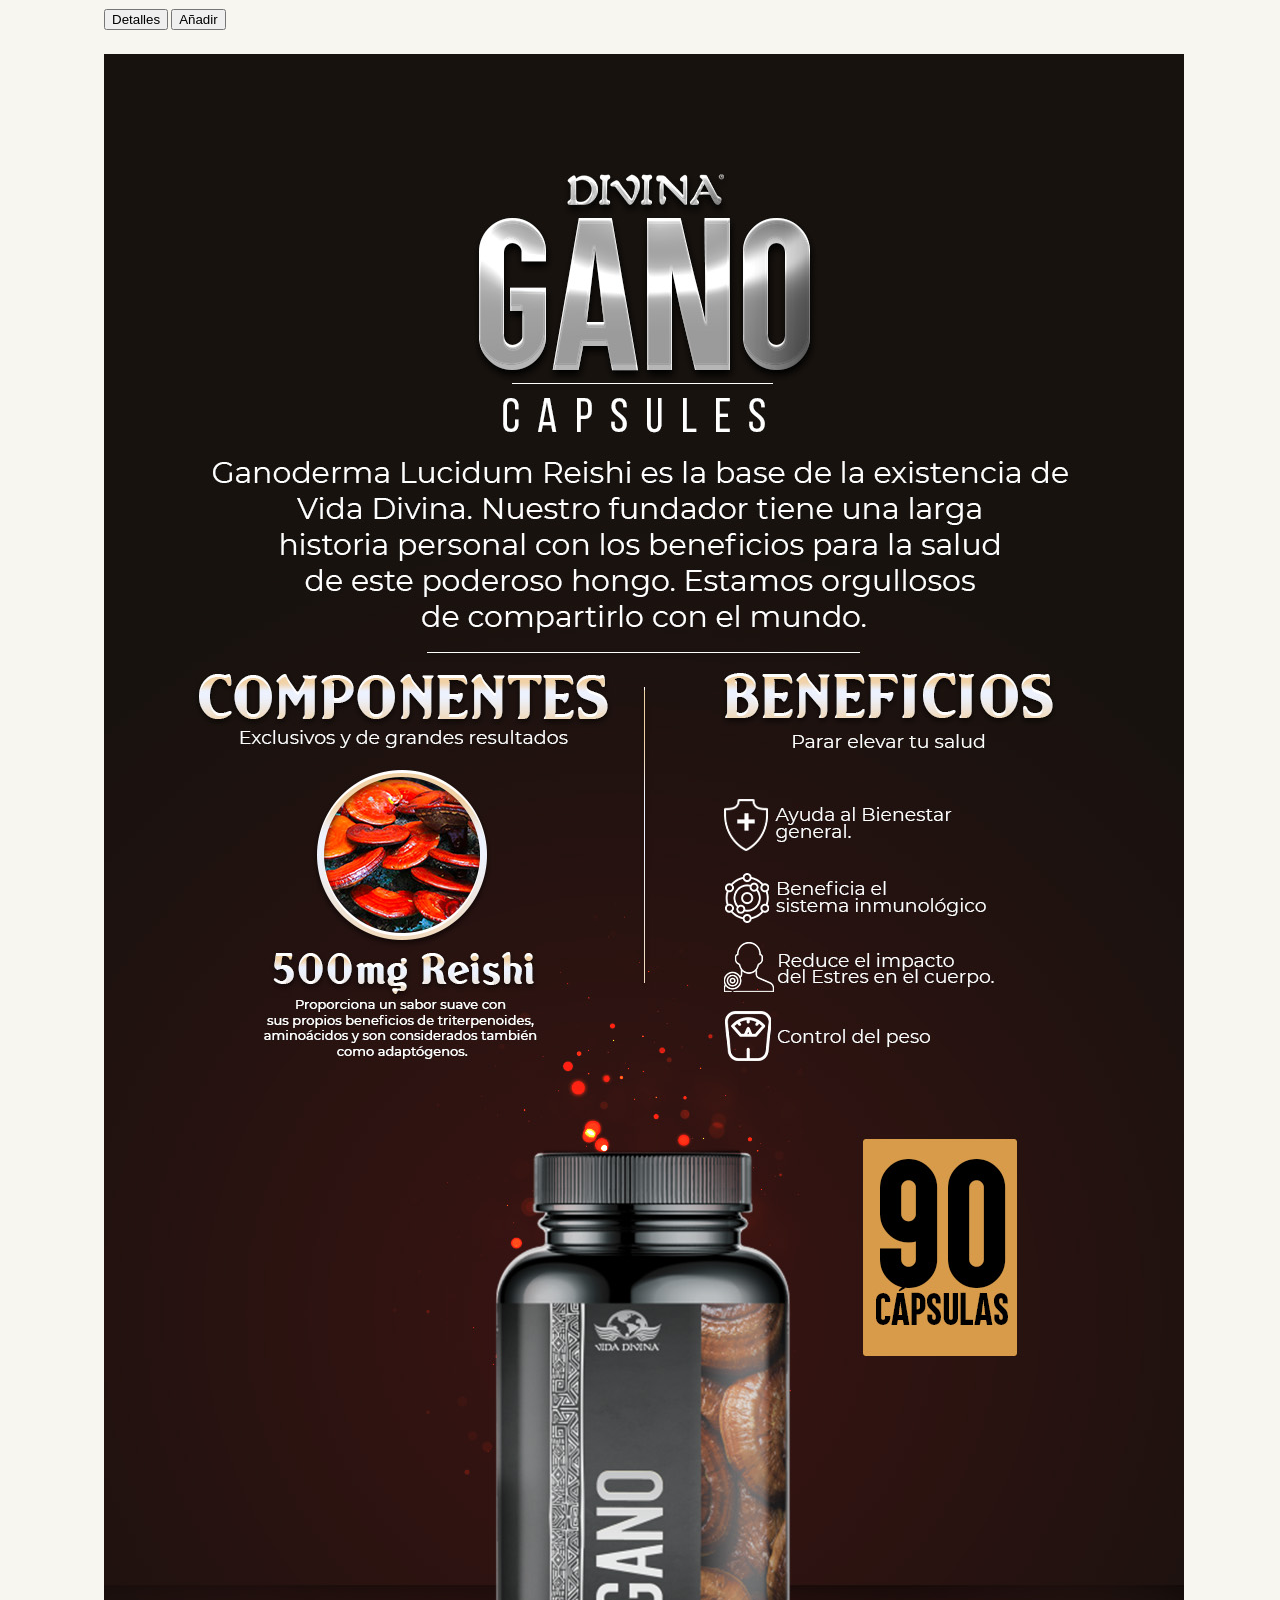
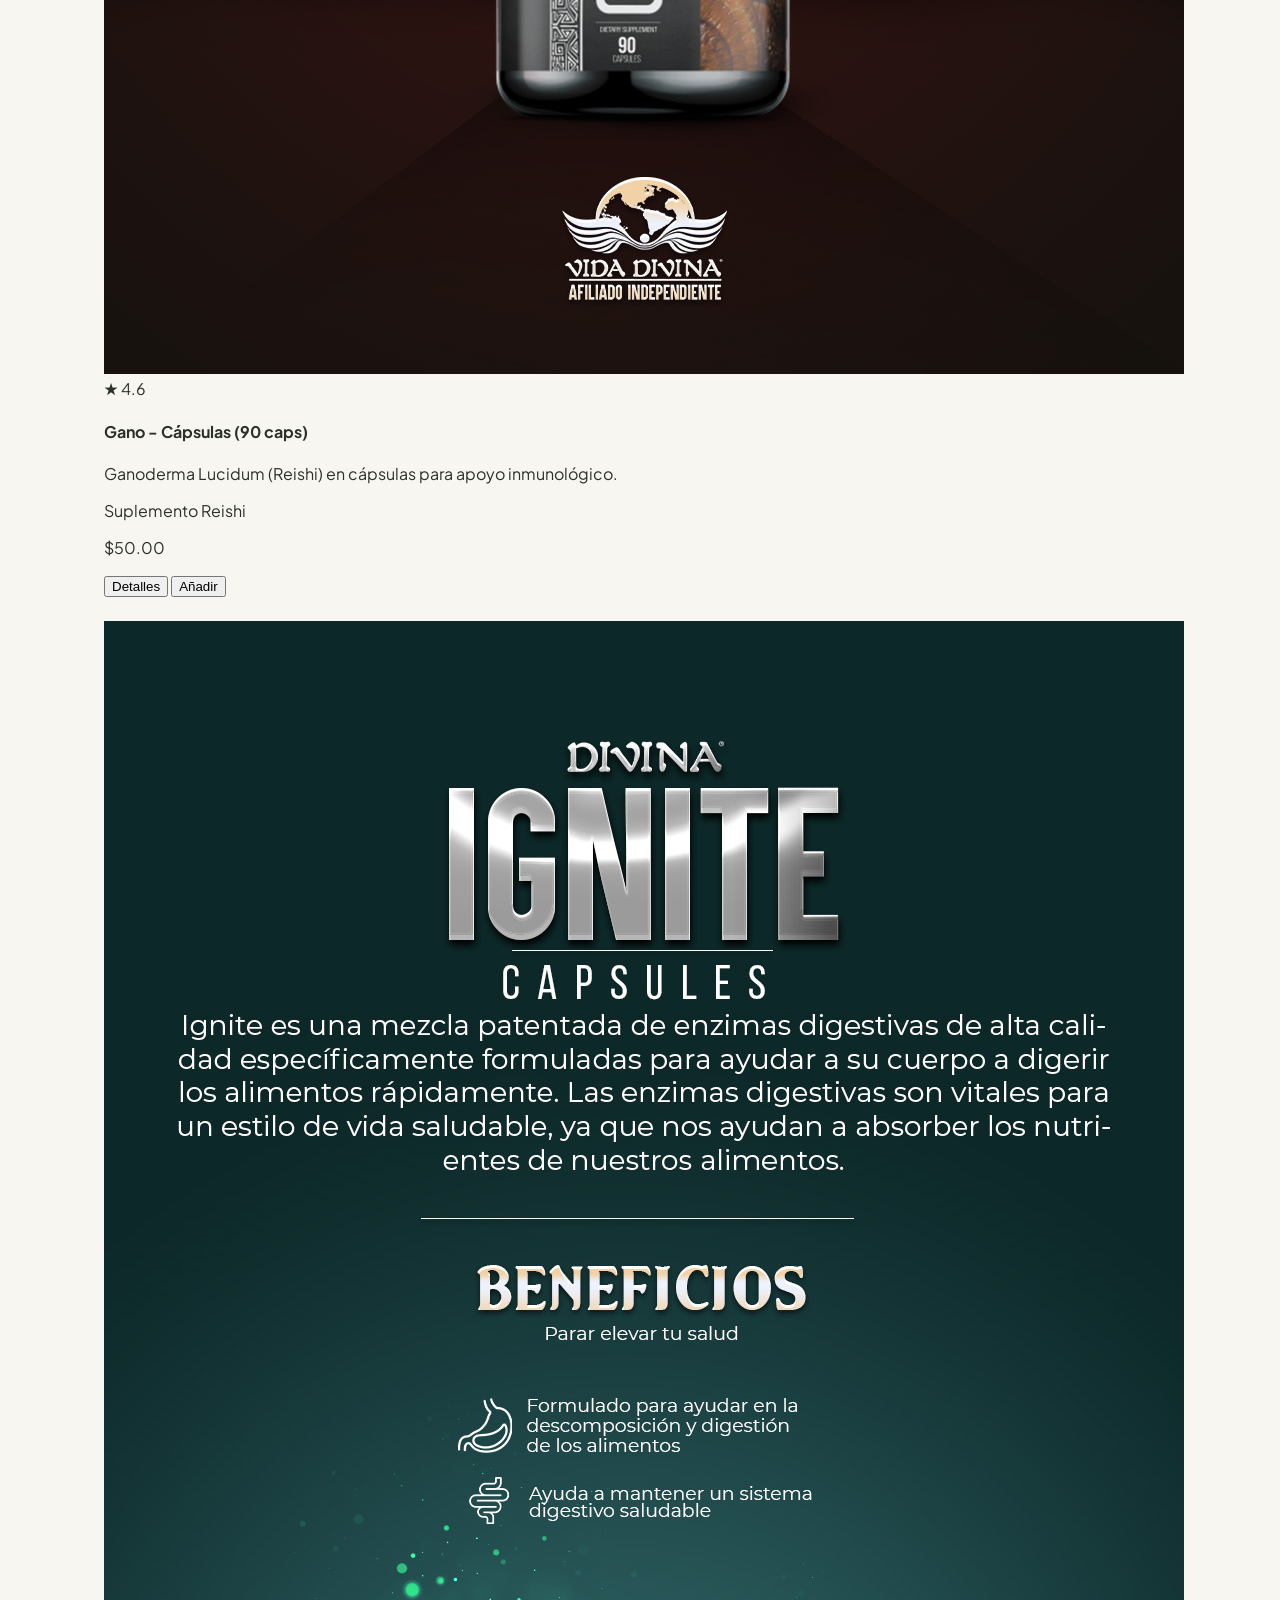
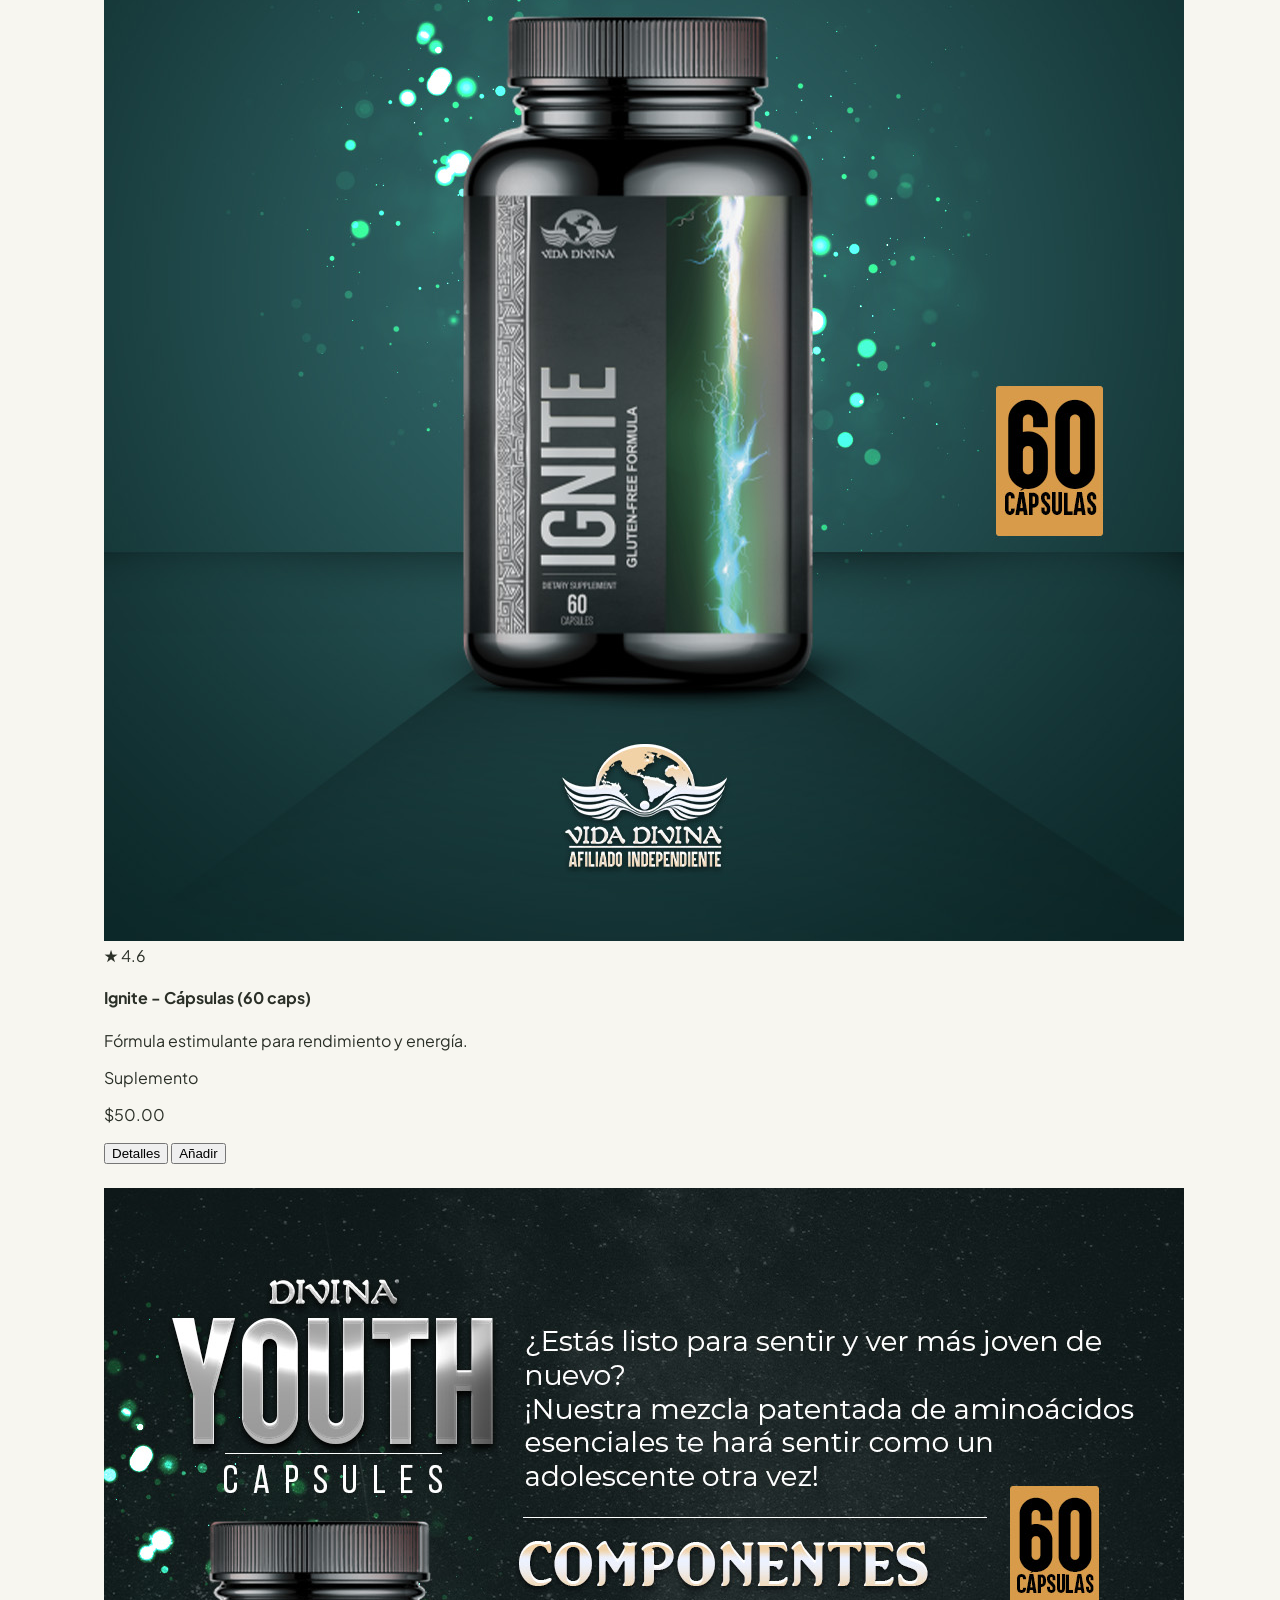
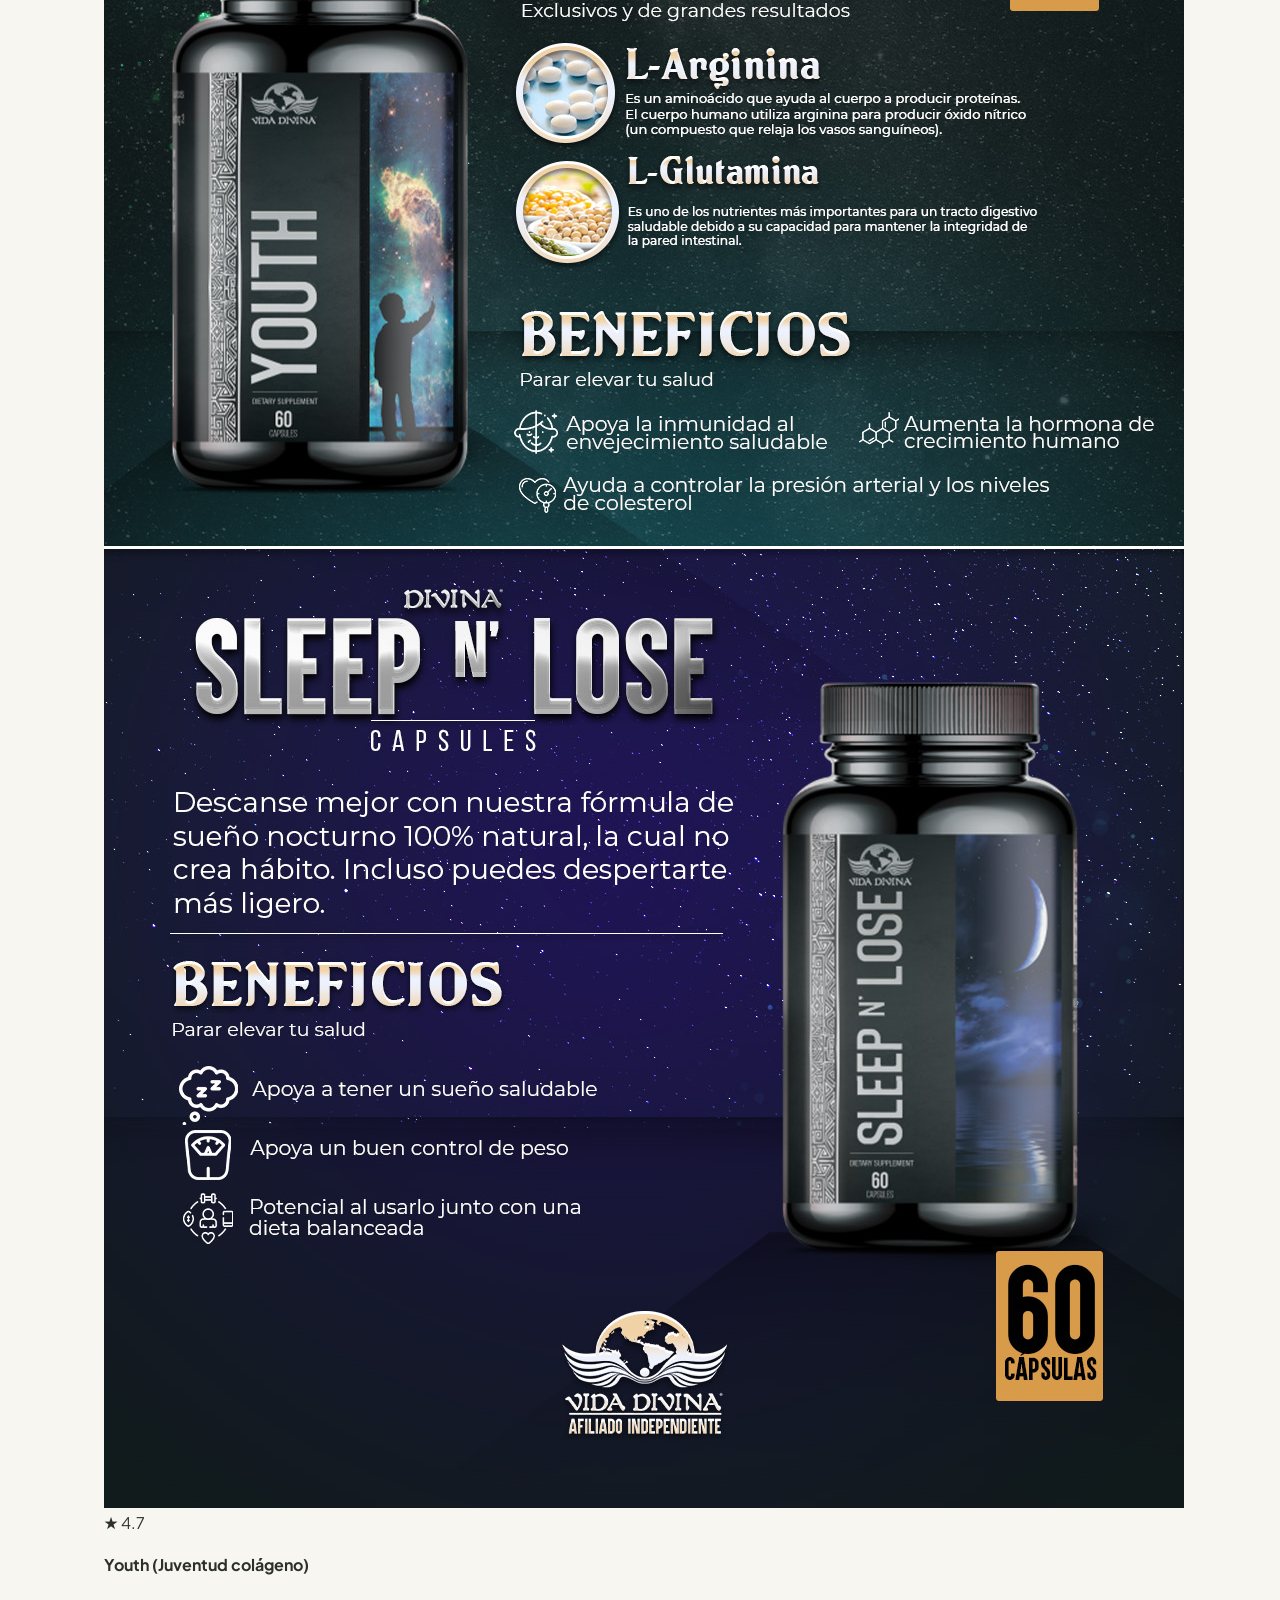
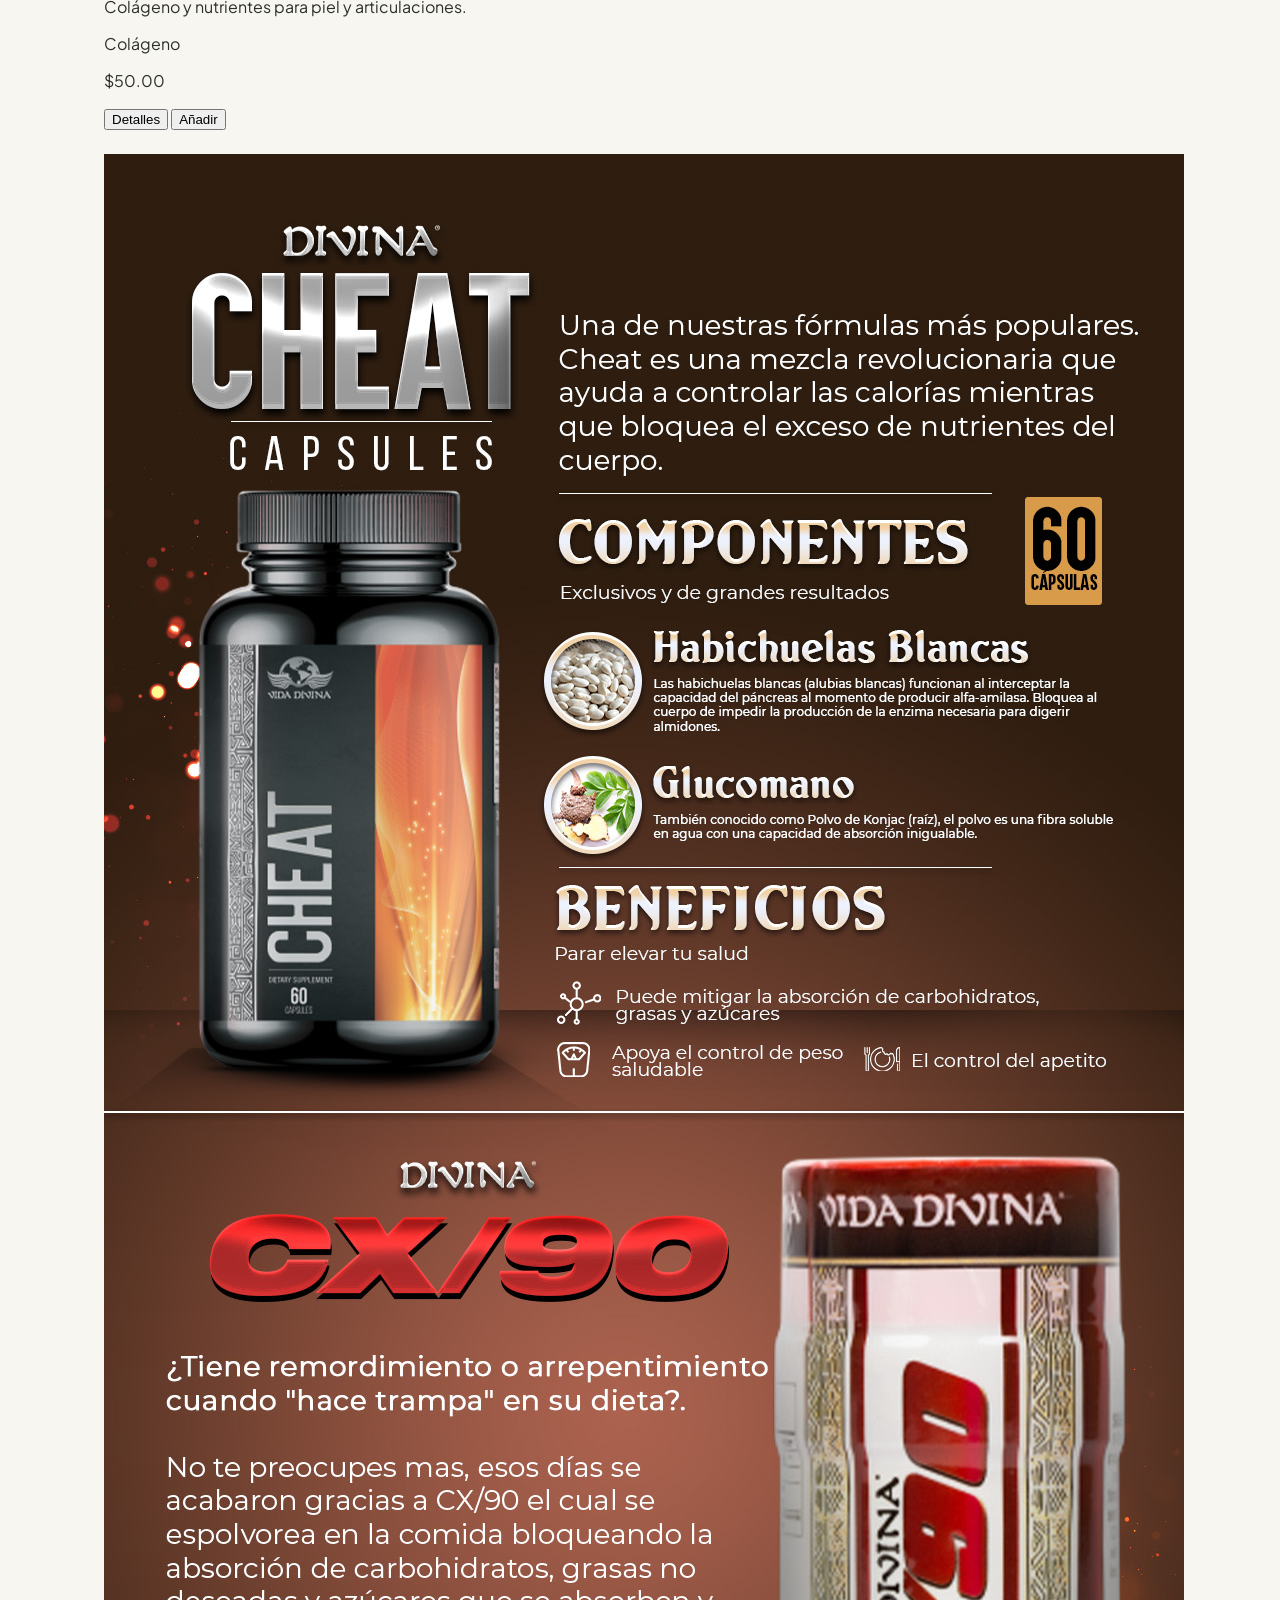
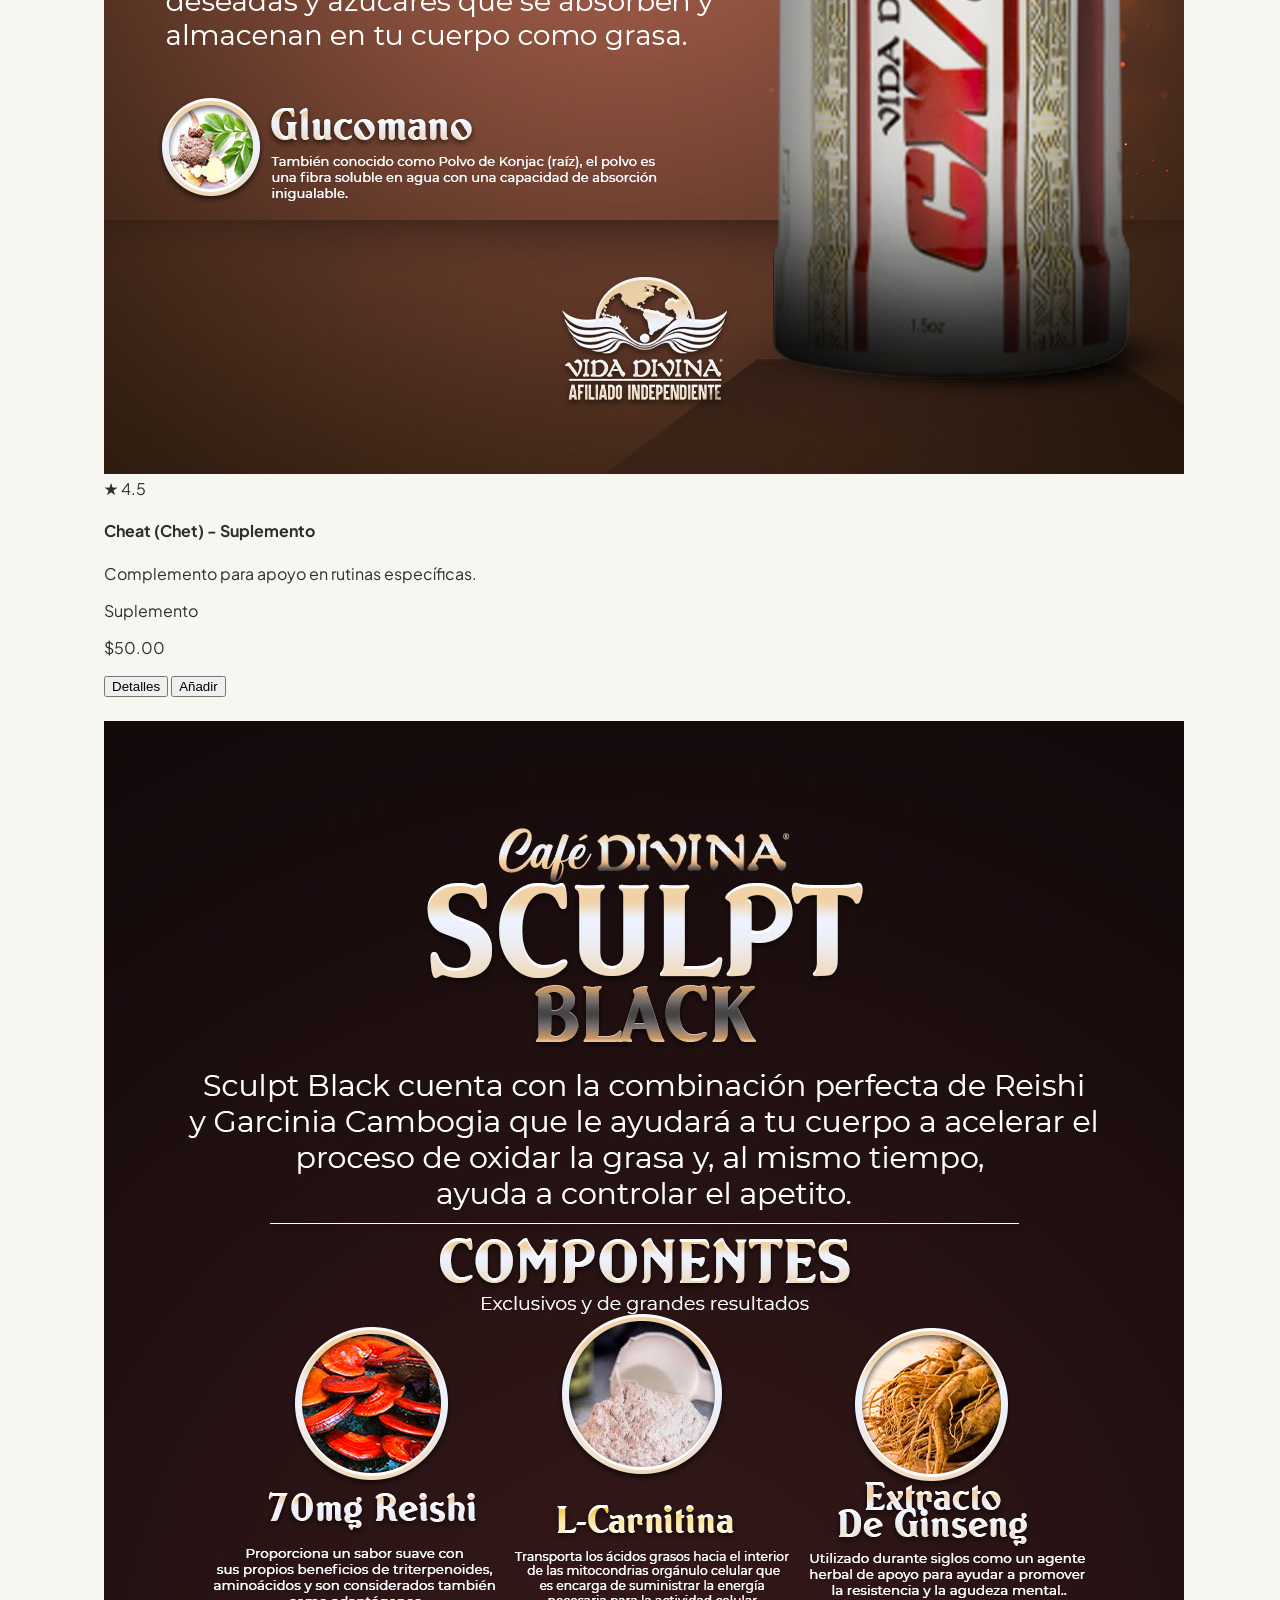
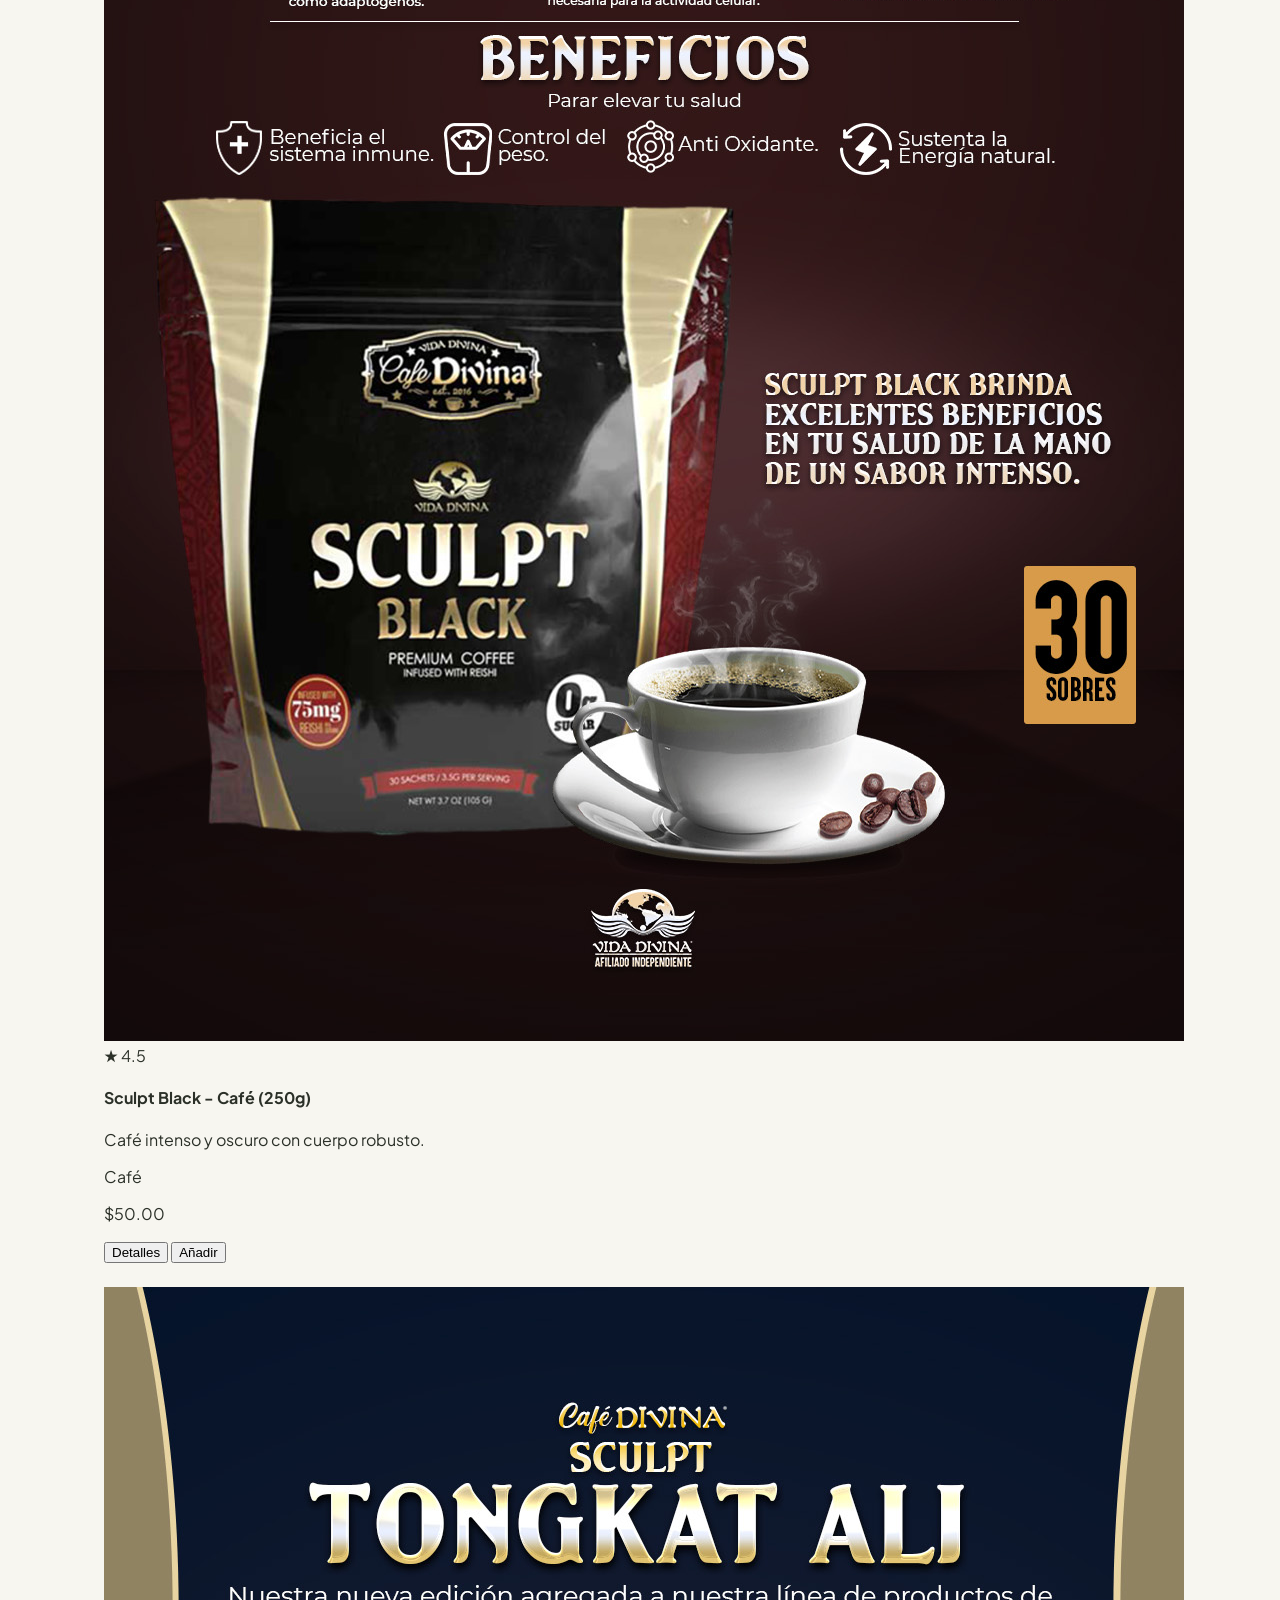
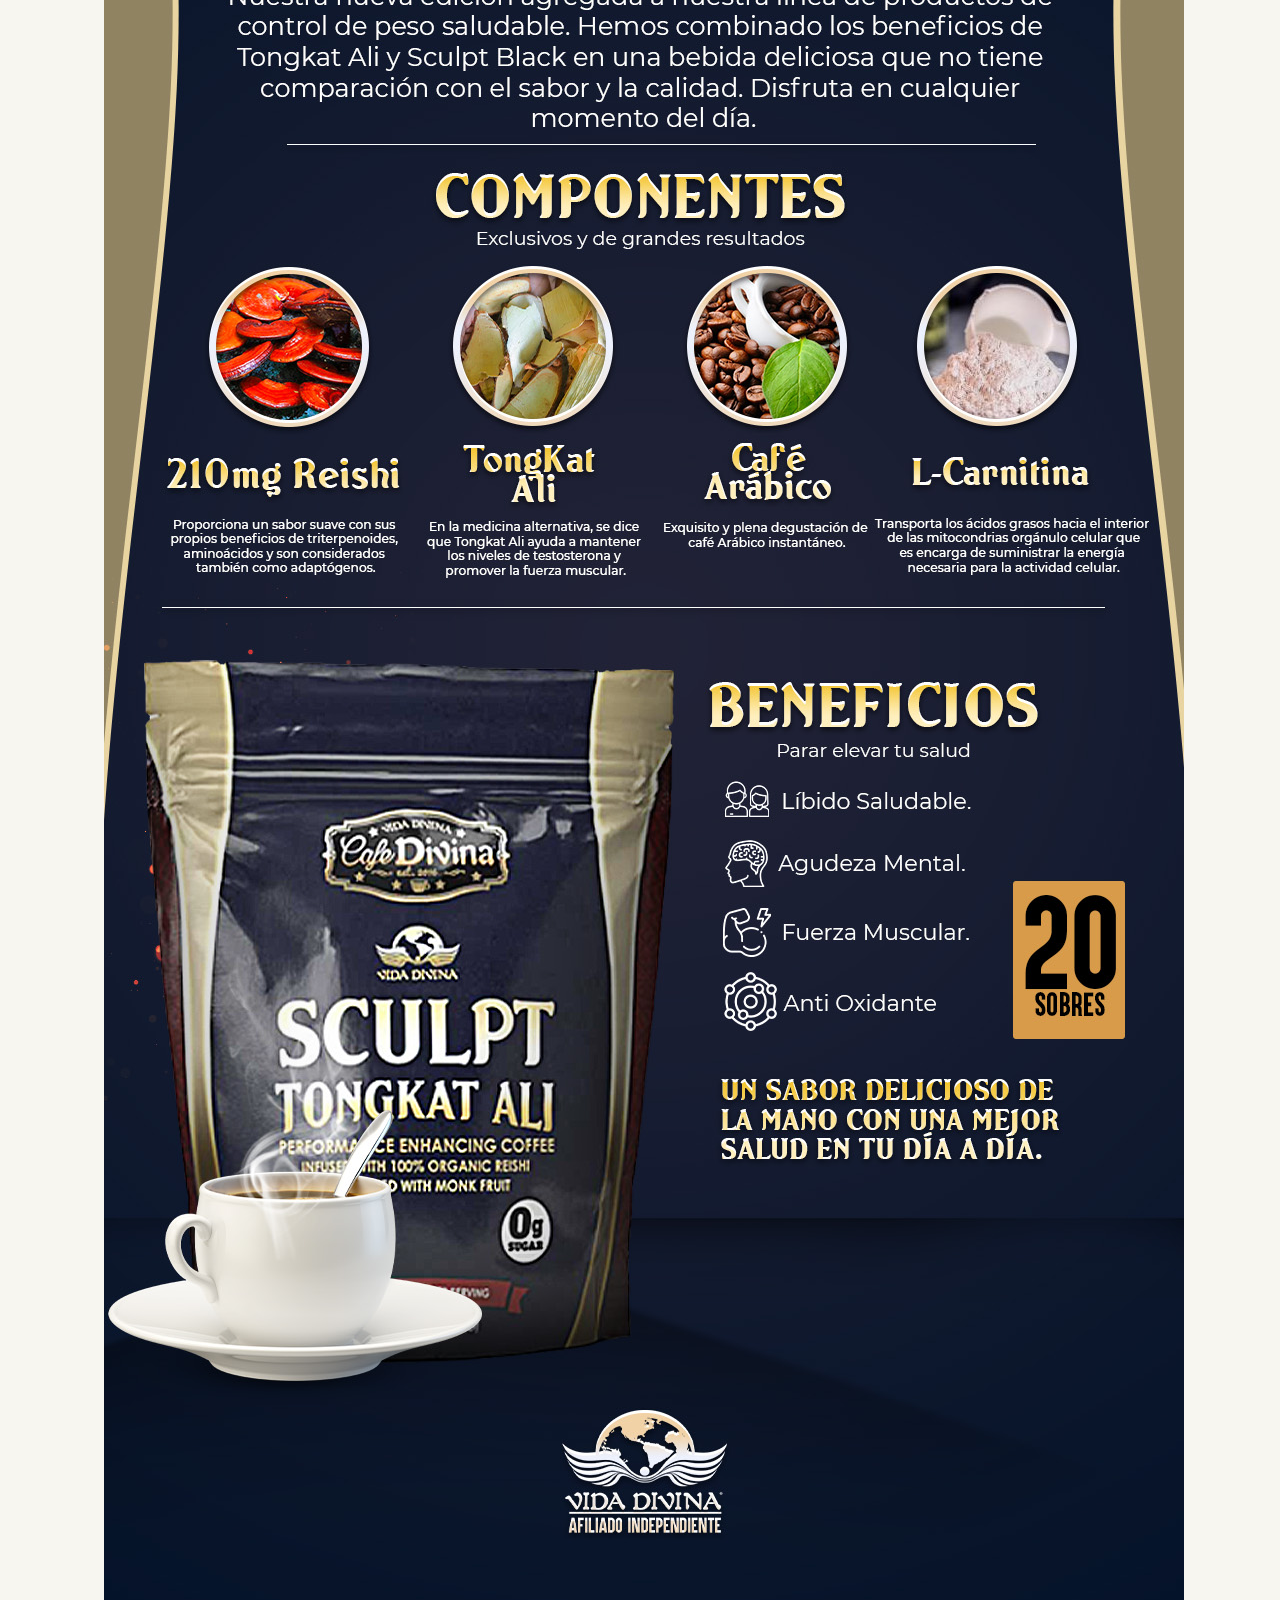
==== commit 19dc3639: "Changes" ====
--- a/index.html
+++ b/index.html
@@ -283,17 +283,19 @@
     </div>
   </section>
 
-  <!-- MODAL DE VISTA PREVIA RÁPIDA DE PRODUCTO -->
+    <!-- MODAL DE VISTA PREVIA RÁPIDA DE PRODUCTO -->
   <div id="product-modal" class="fixed inset-0 bg-stone-900/60 backdrop-blur-sm z-50 hidden flex items-center justify-center p-4">
-    <div class="bg-white rounded-3xl max-w-xl w-full overflow-hidden shadow-2xl relative flex flex-col md:flex-row">
+    <div class="bg-white rounded-3xl max-w-xl w-full max-h-[90vh] overflow-y-auto shadow-2xl relative flex flex-col md:flex-row">
       <button onclick="cerrarModalProducto()" class="absolute top-3 right-3 z-10 w-8 h-8 bg-stone-100 hover:bg-stone-200 rounded-full flex items-center justify-center text-stone-600">
         <i data-lucide="x" class="w-4 h-4"></i>
       </button>
 
-      <div class="w-full md:w-1/2 bg-stone-100 h-56 md:h-auto">
-        <img id="modal-img" src="" alt="" class="w-full h-full object-cover">
-      </div>
-
+      <!-- Contenedor de la Imagen Optimizado -->
+      <div class="w-full md:w-1/2 bg-stone-100 p-4 flex items-center justify-center min-h-[280px] md:min-h-full">
+        <img id="modal-img" src="" alt="" class="w-full h-auto max-h-[350px] object-contain rounded-xl">
+      </div>
+
+      <!-- Detalle del Producto -->
       <div class="p-6 w-full md:w-1/2 flex flex-col justify-between space-y-4">
         <div>
           <span id="modal-tag" class="bg-brand-green-light text-brand-green text-[10px] font-bold px-2.5 py-1 rounded-full uppercase"></span>
@@ -311,6 +313,7 @@
       </div>
     </div>
   </div>
+  
 
   <!-- MODAL CARRITO -->
   <div id="cart-modal" class="fixed inset-0 bg-stone-900/60 backdrop-blur-sm z-50 hidden flex justify-end">
